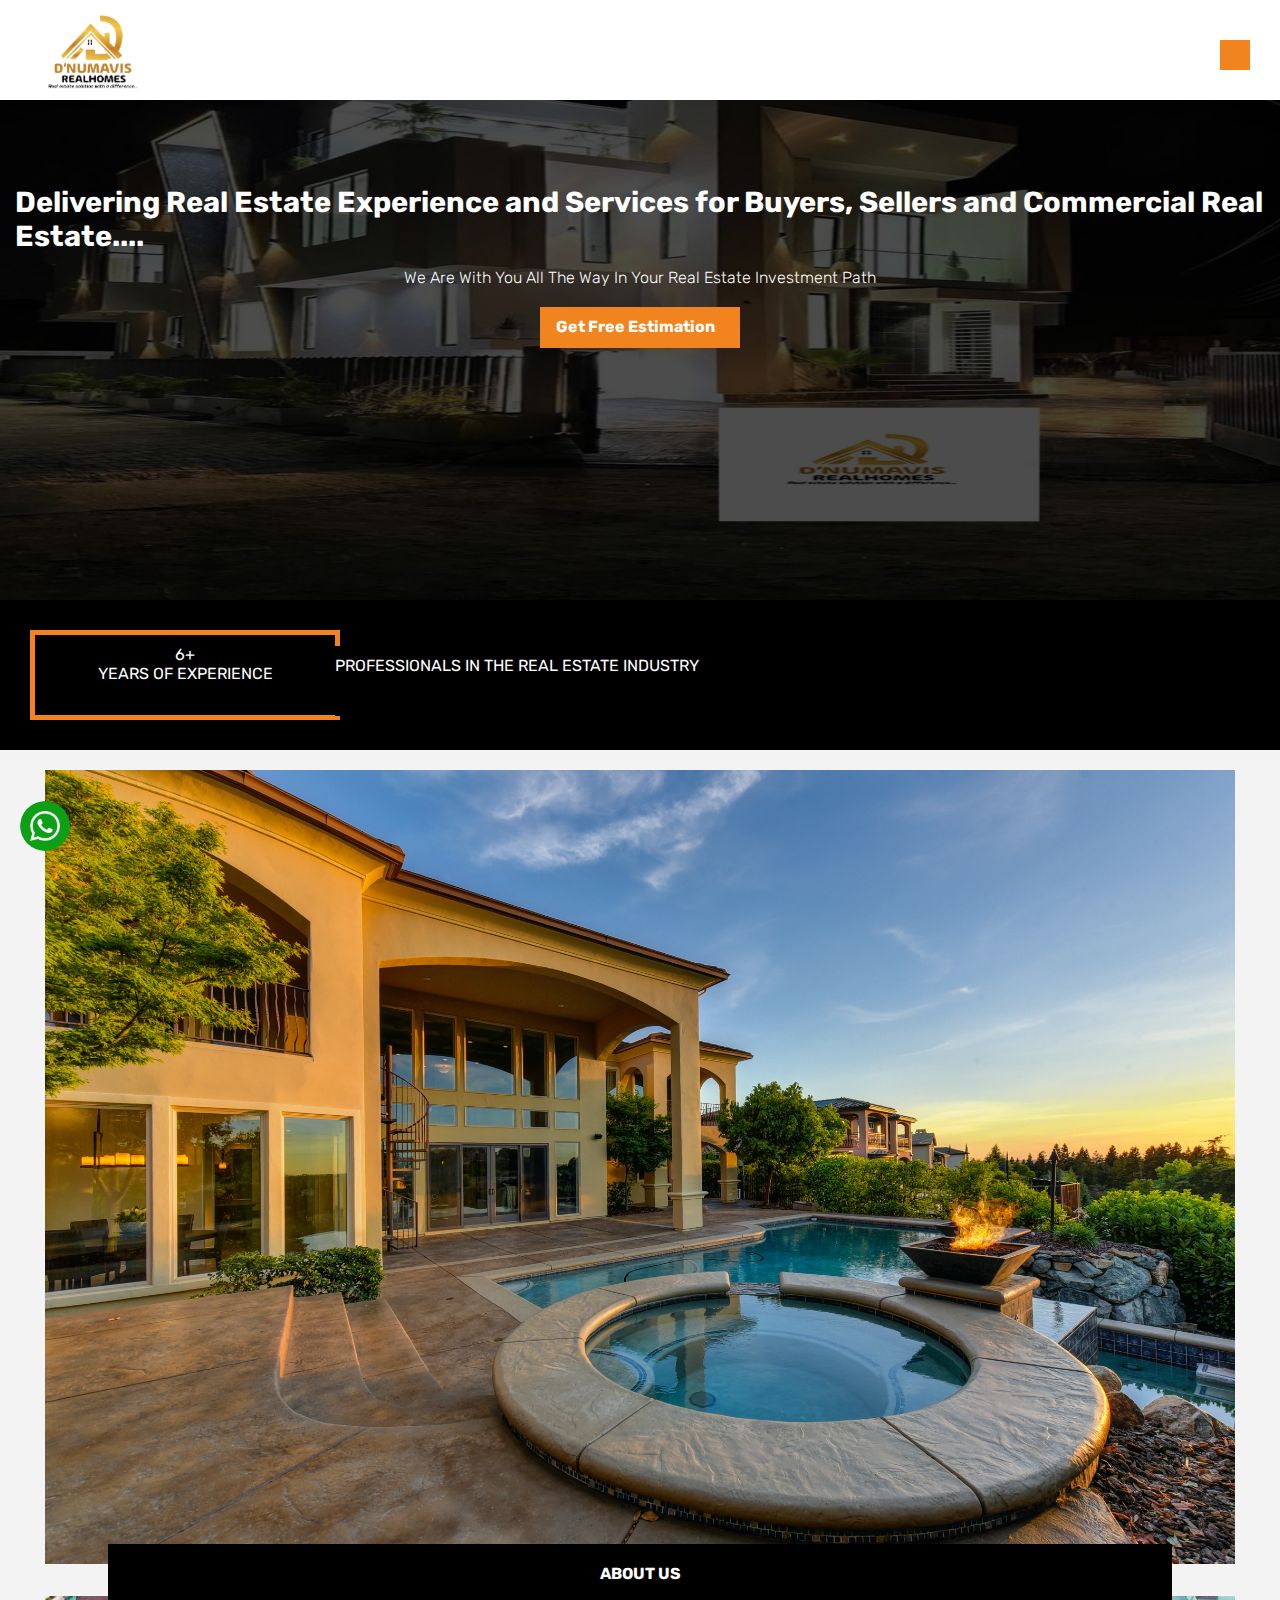
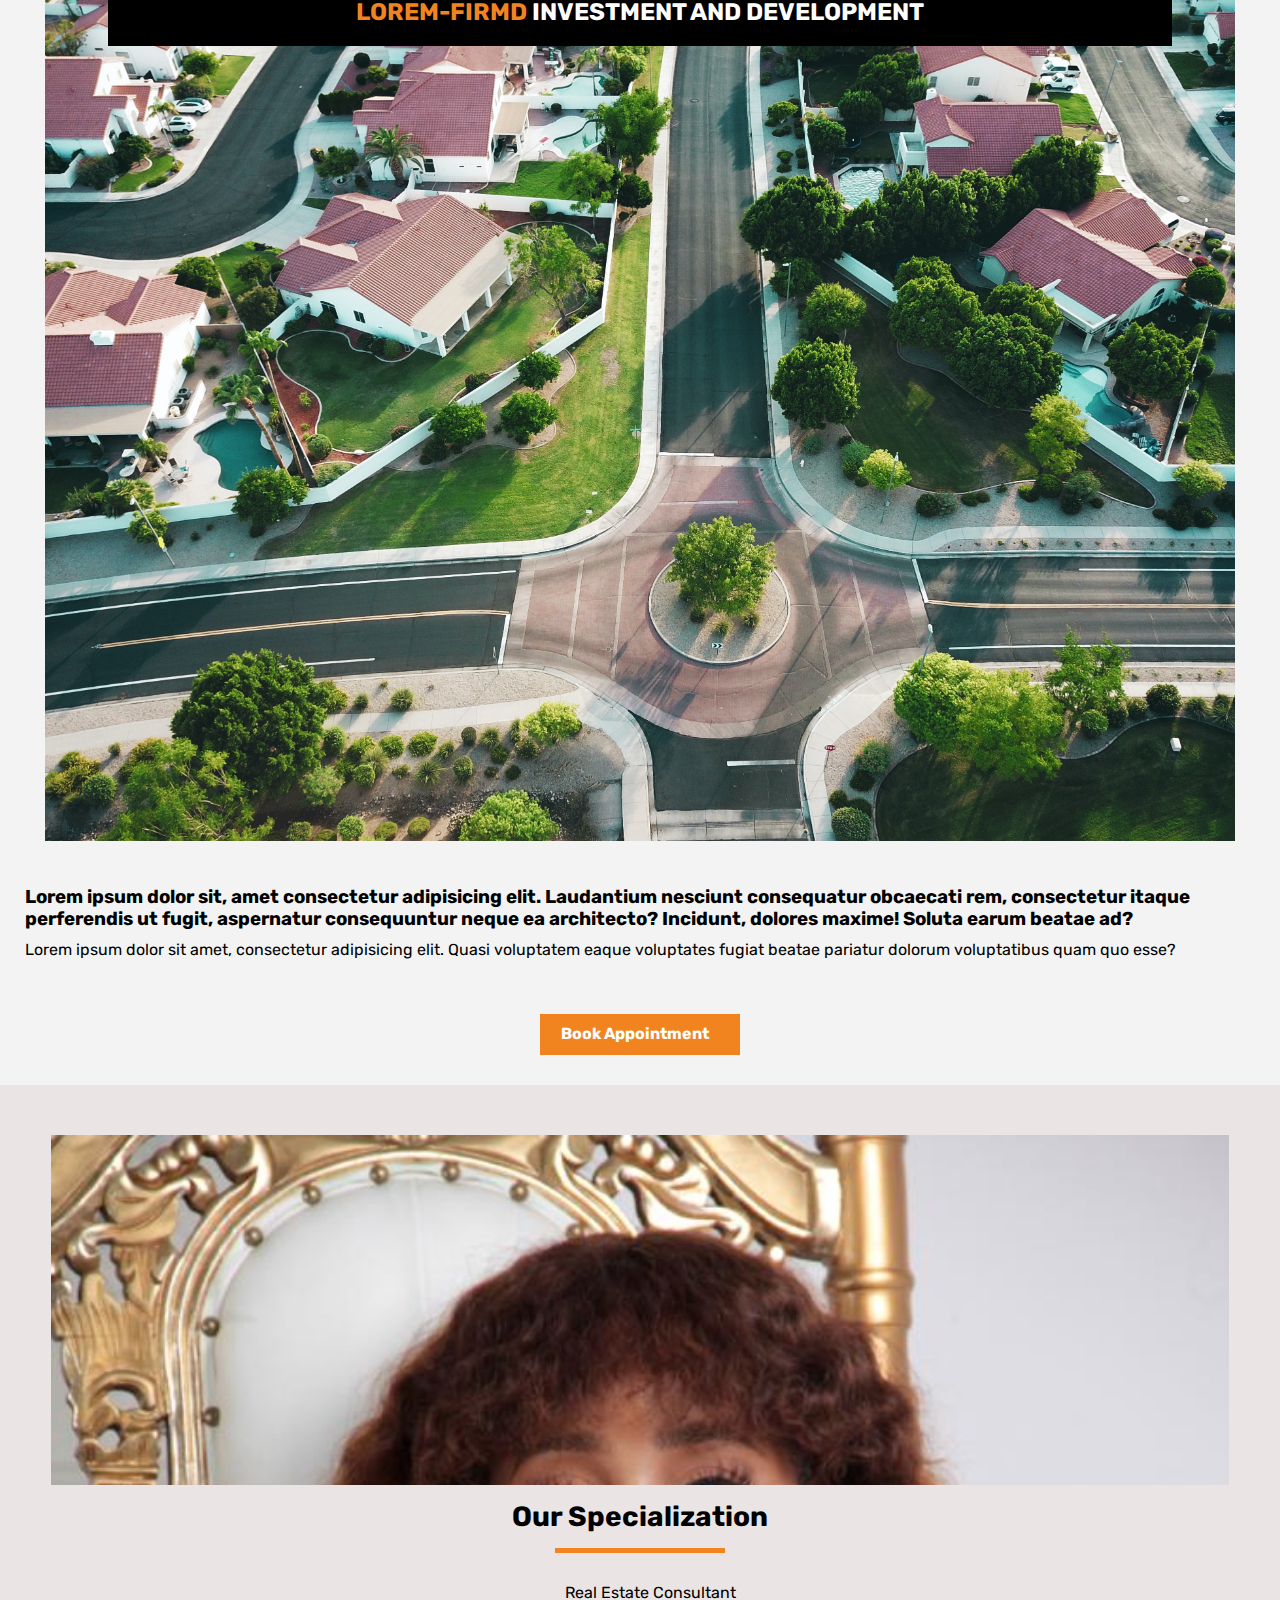
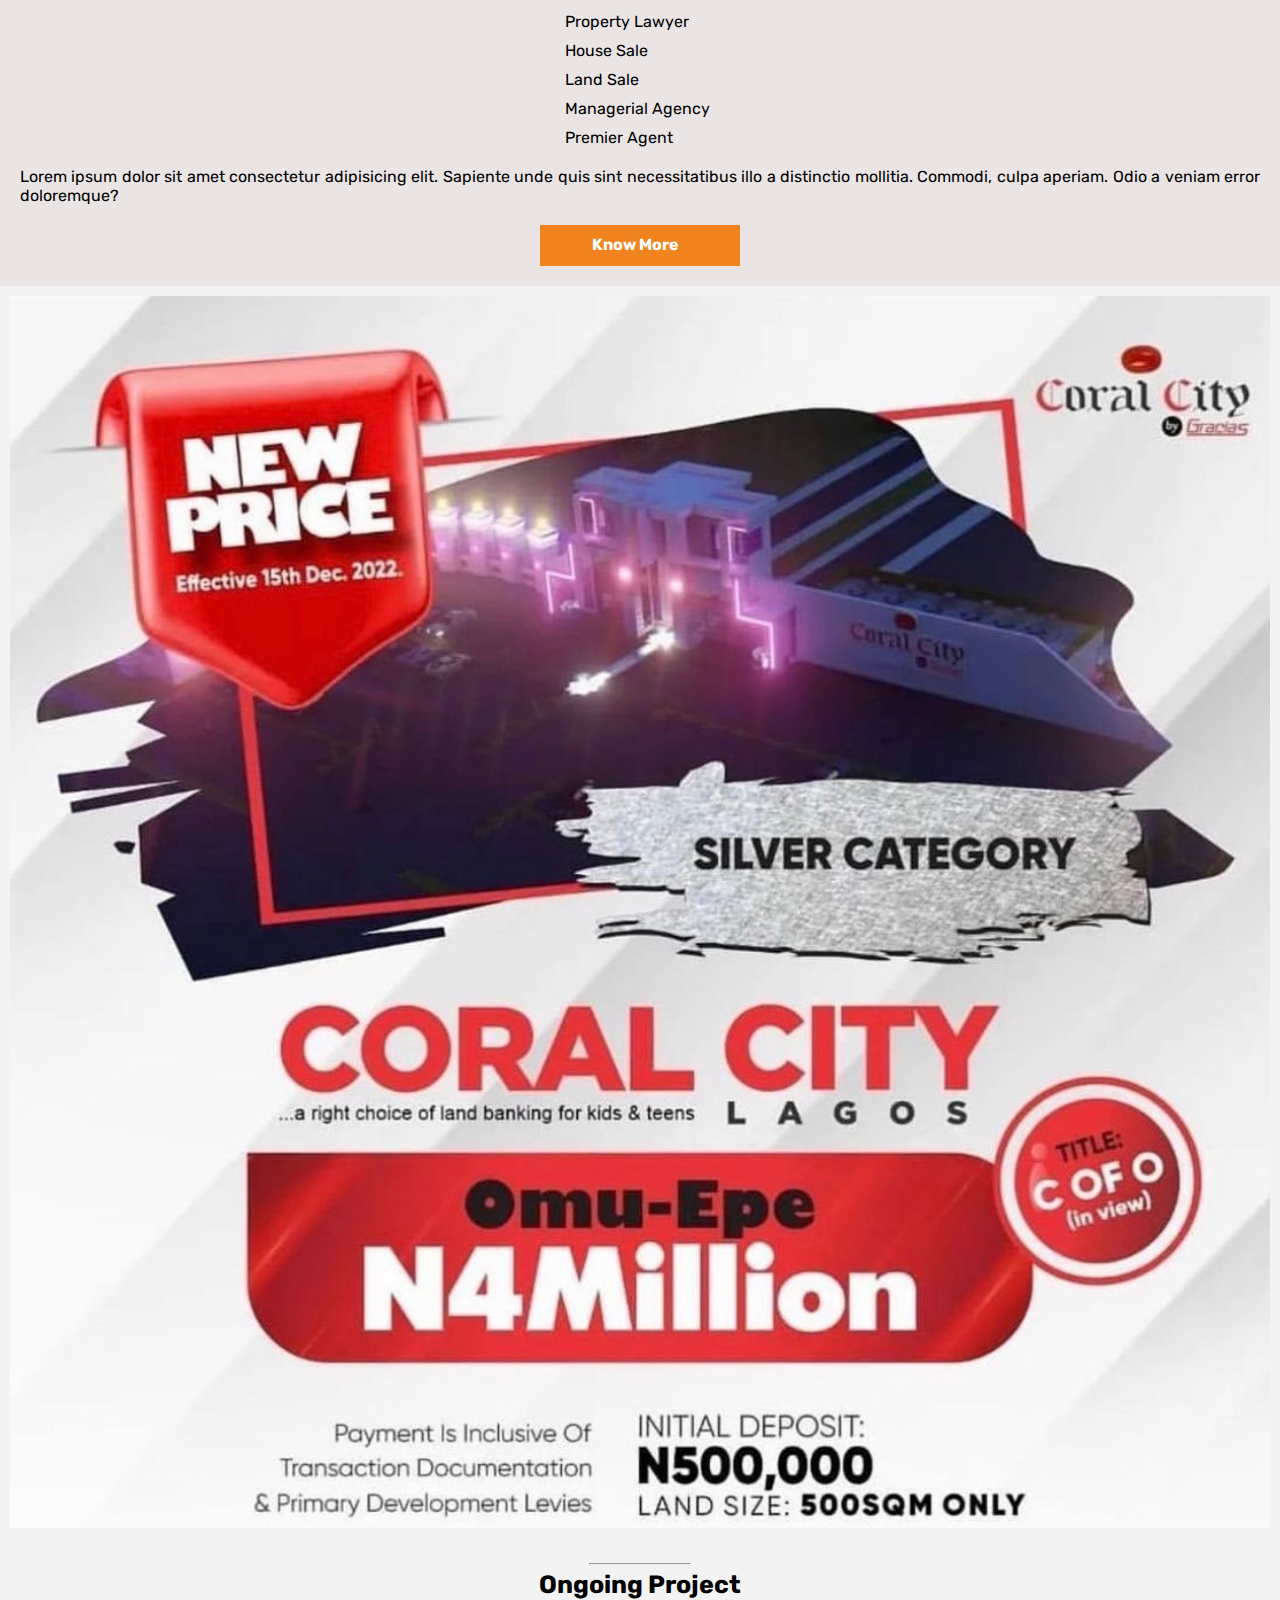
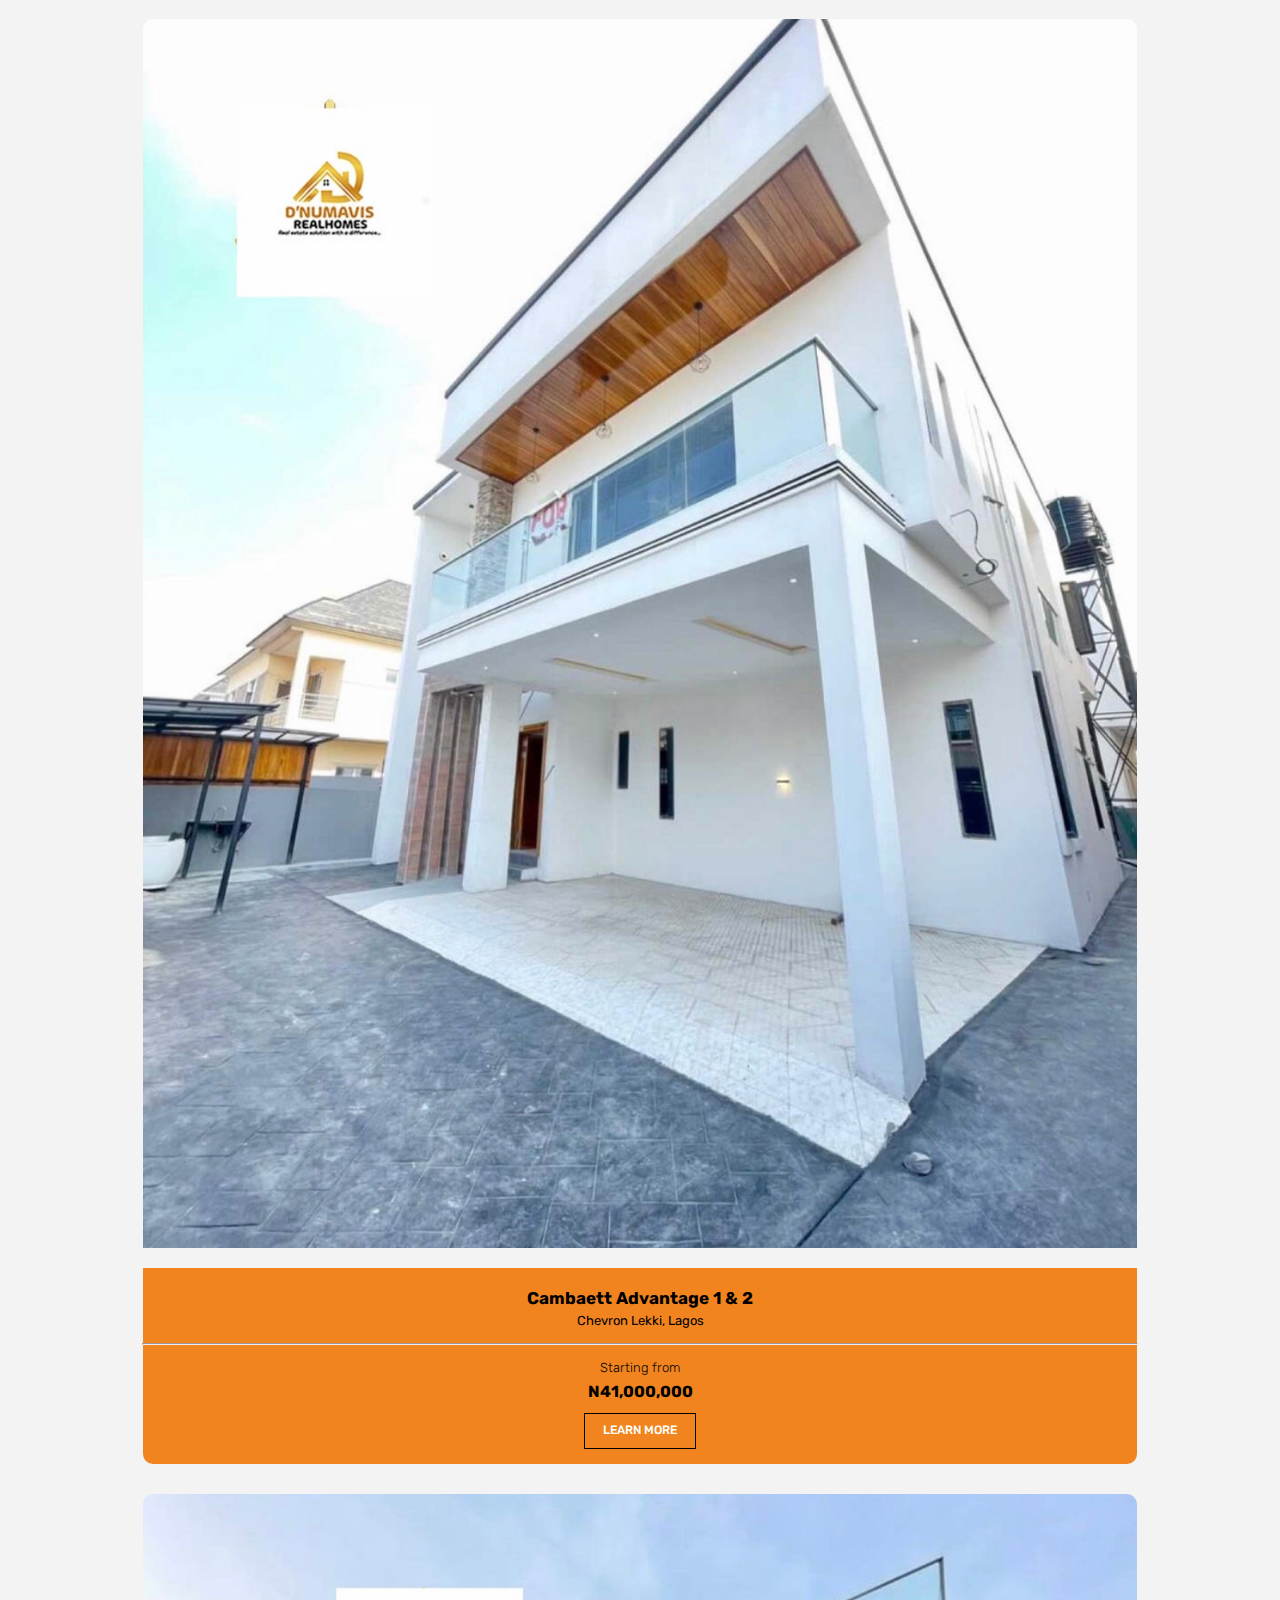
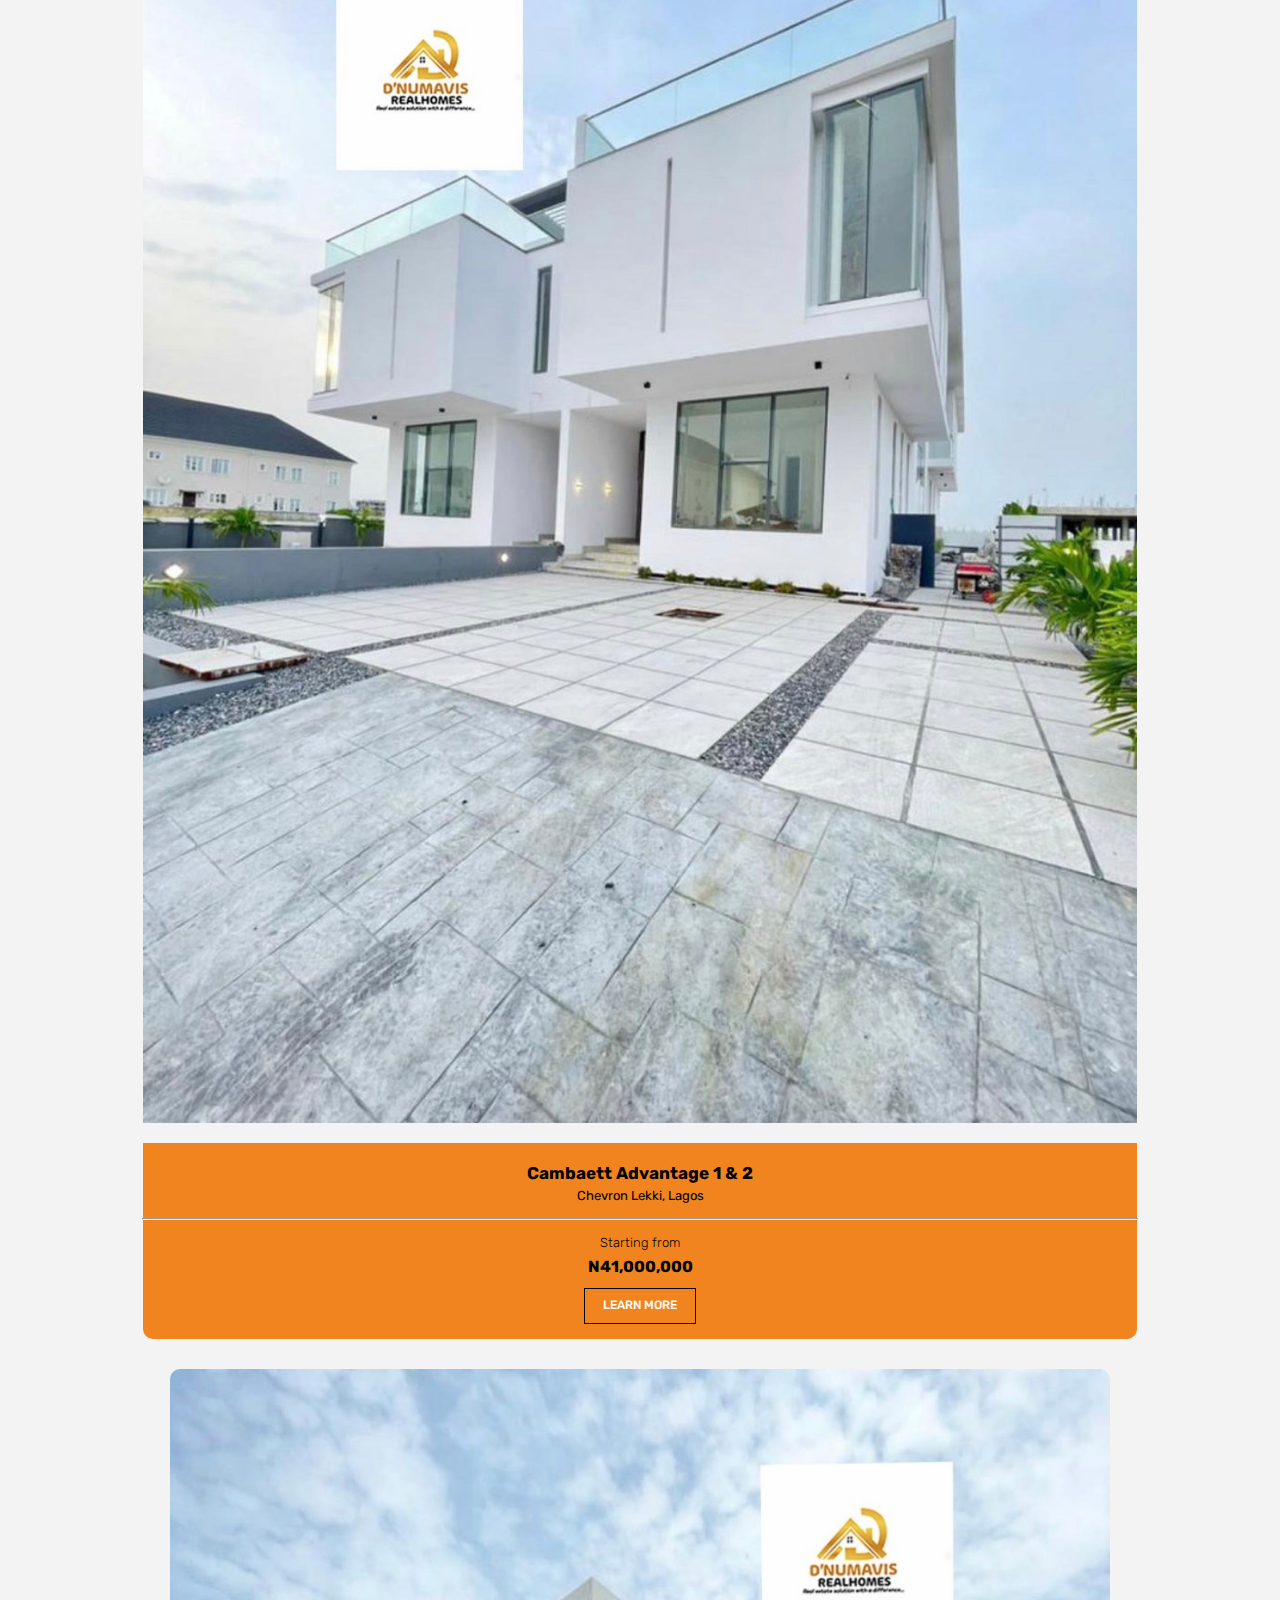
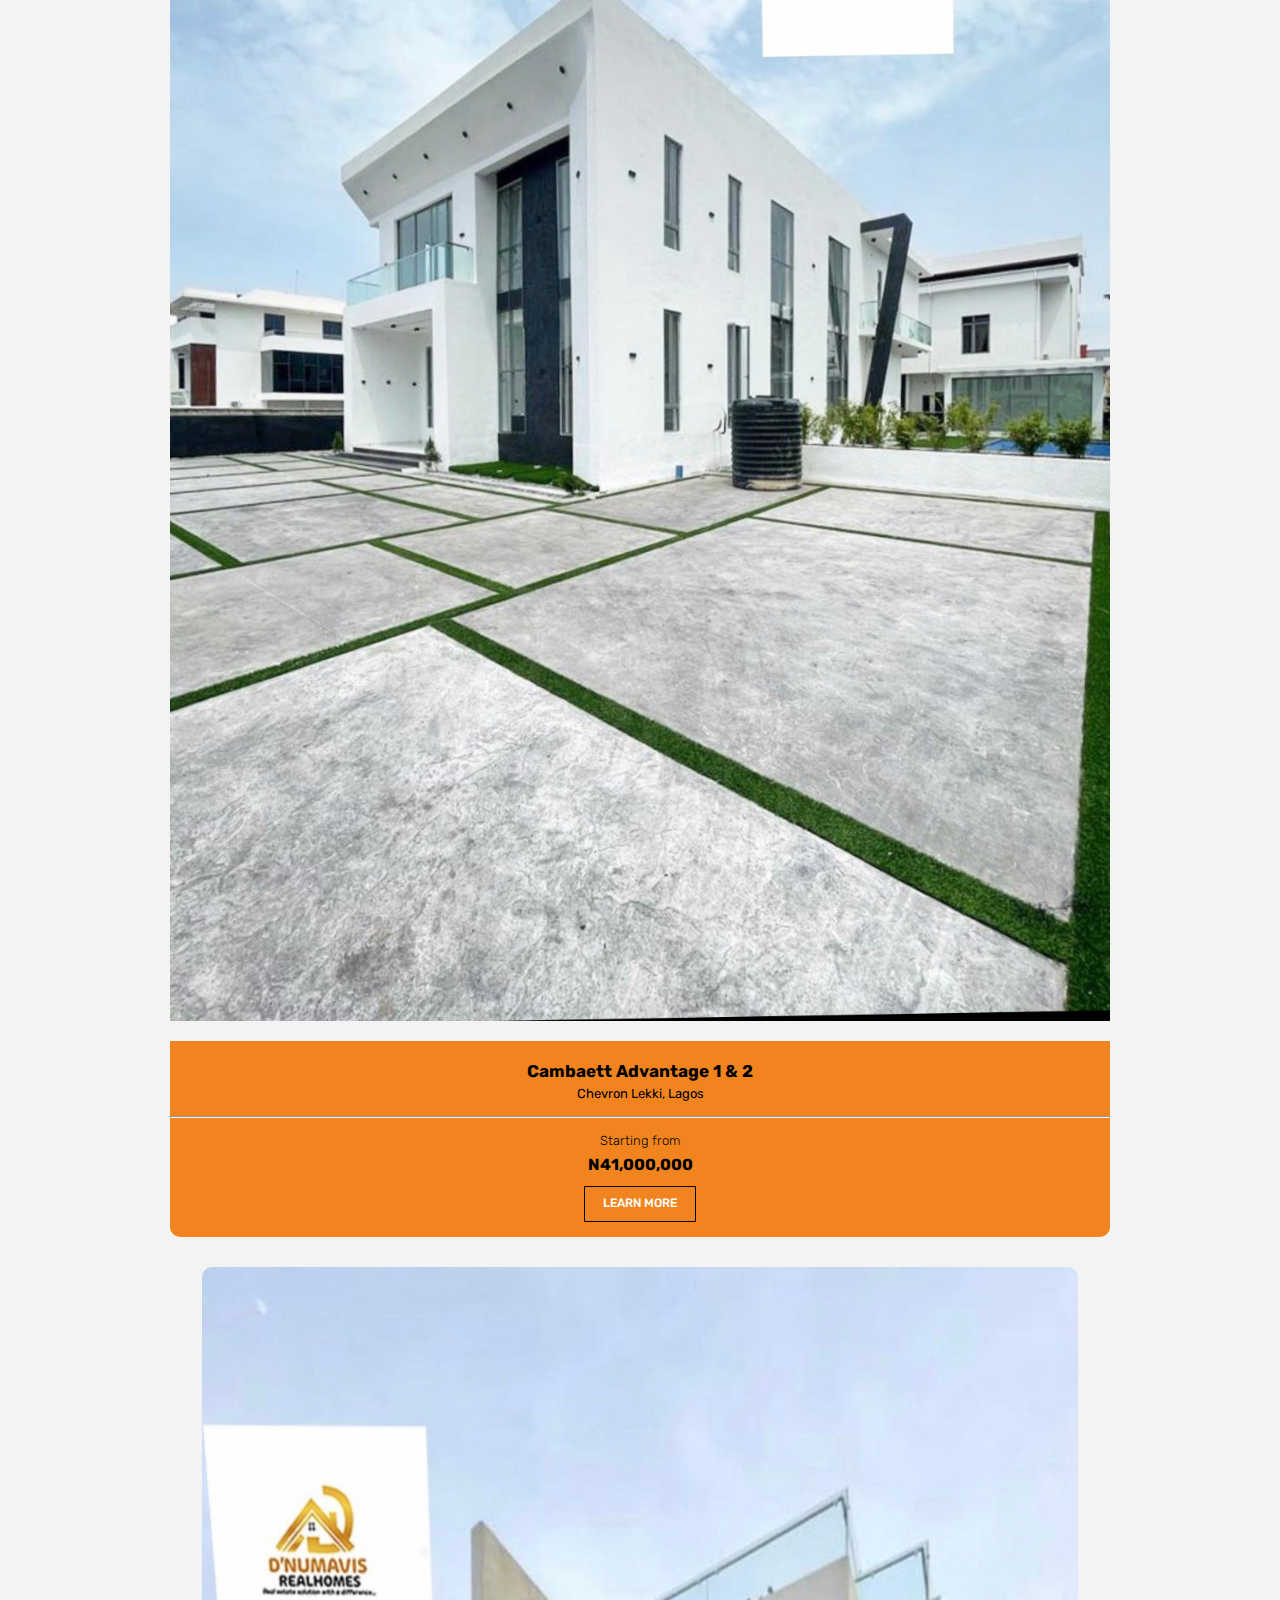
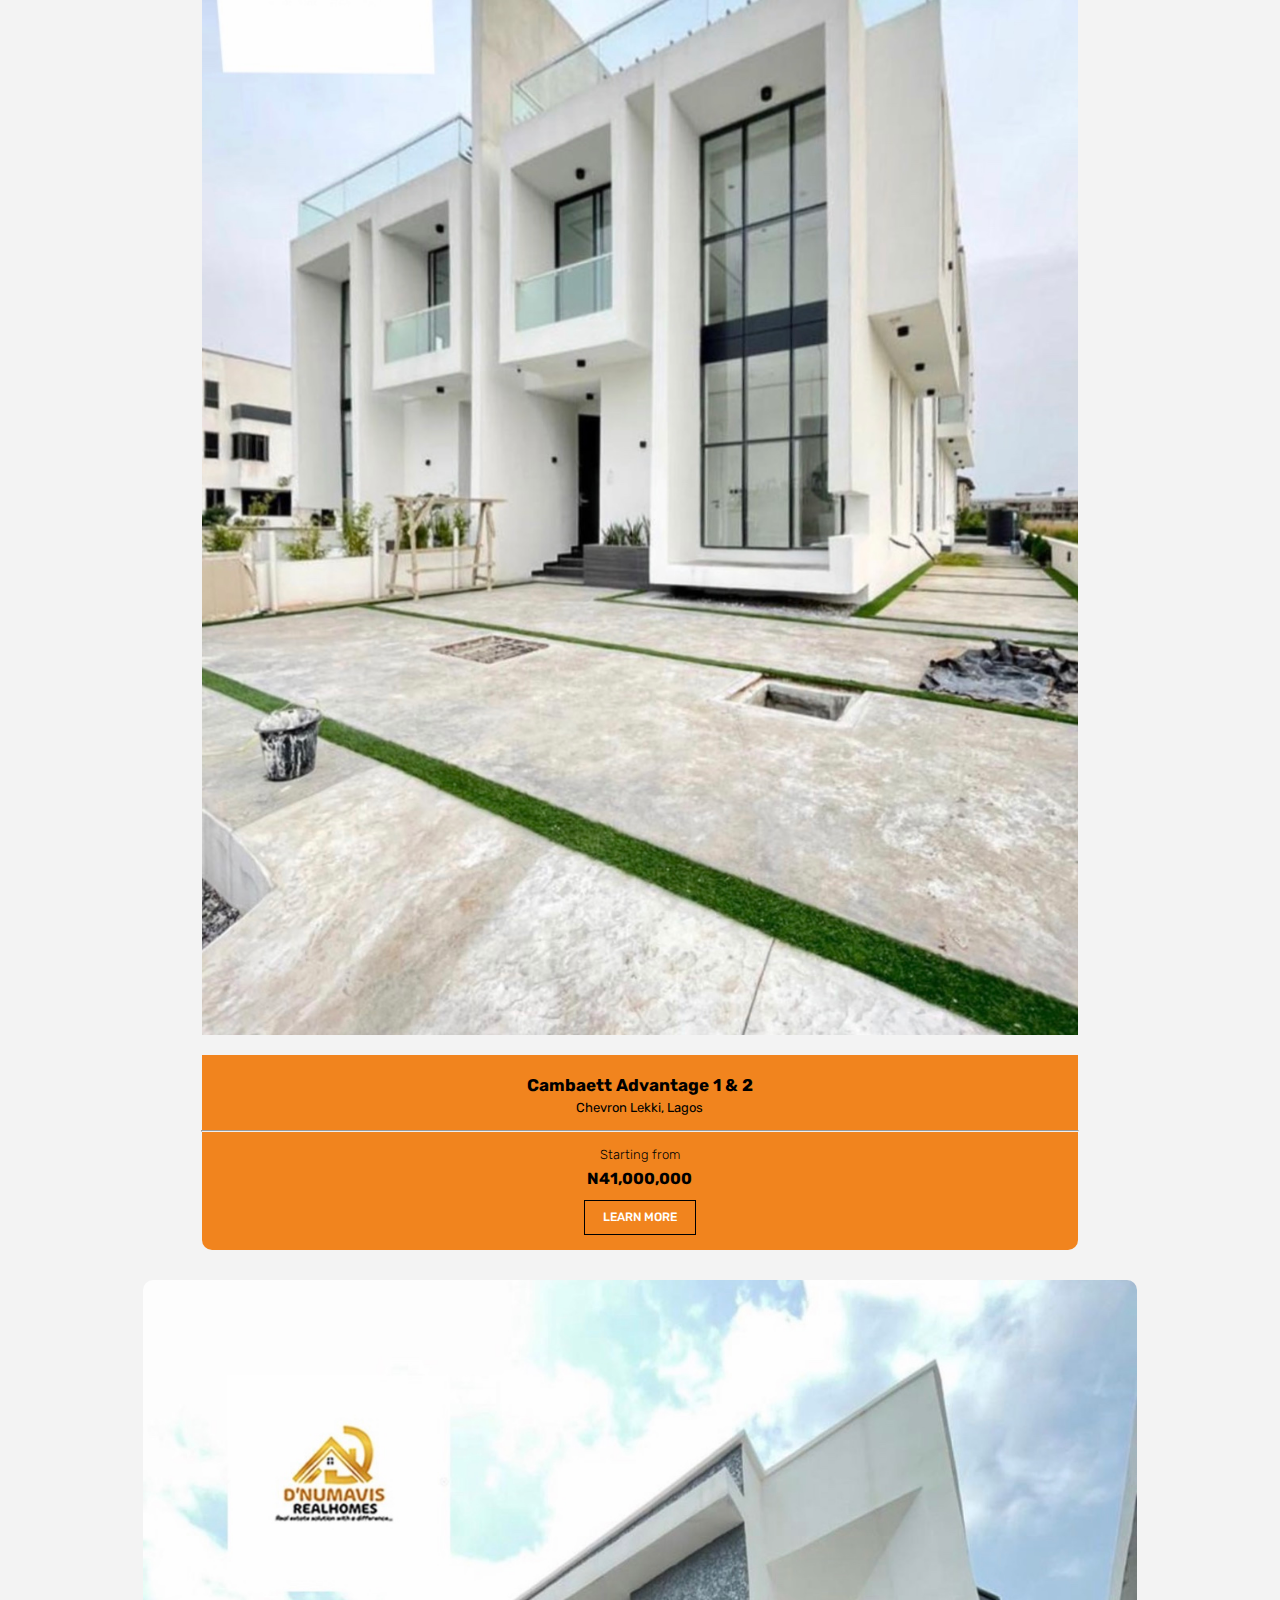
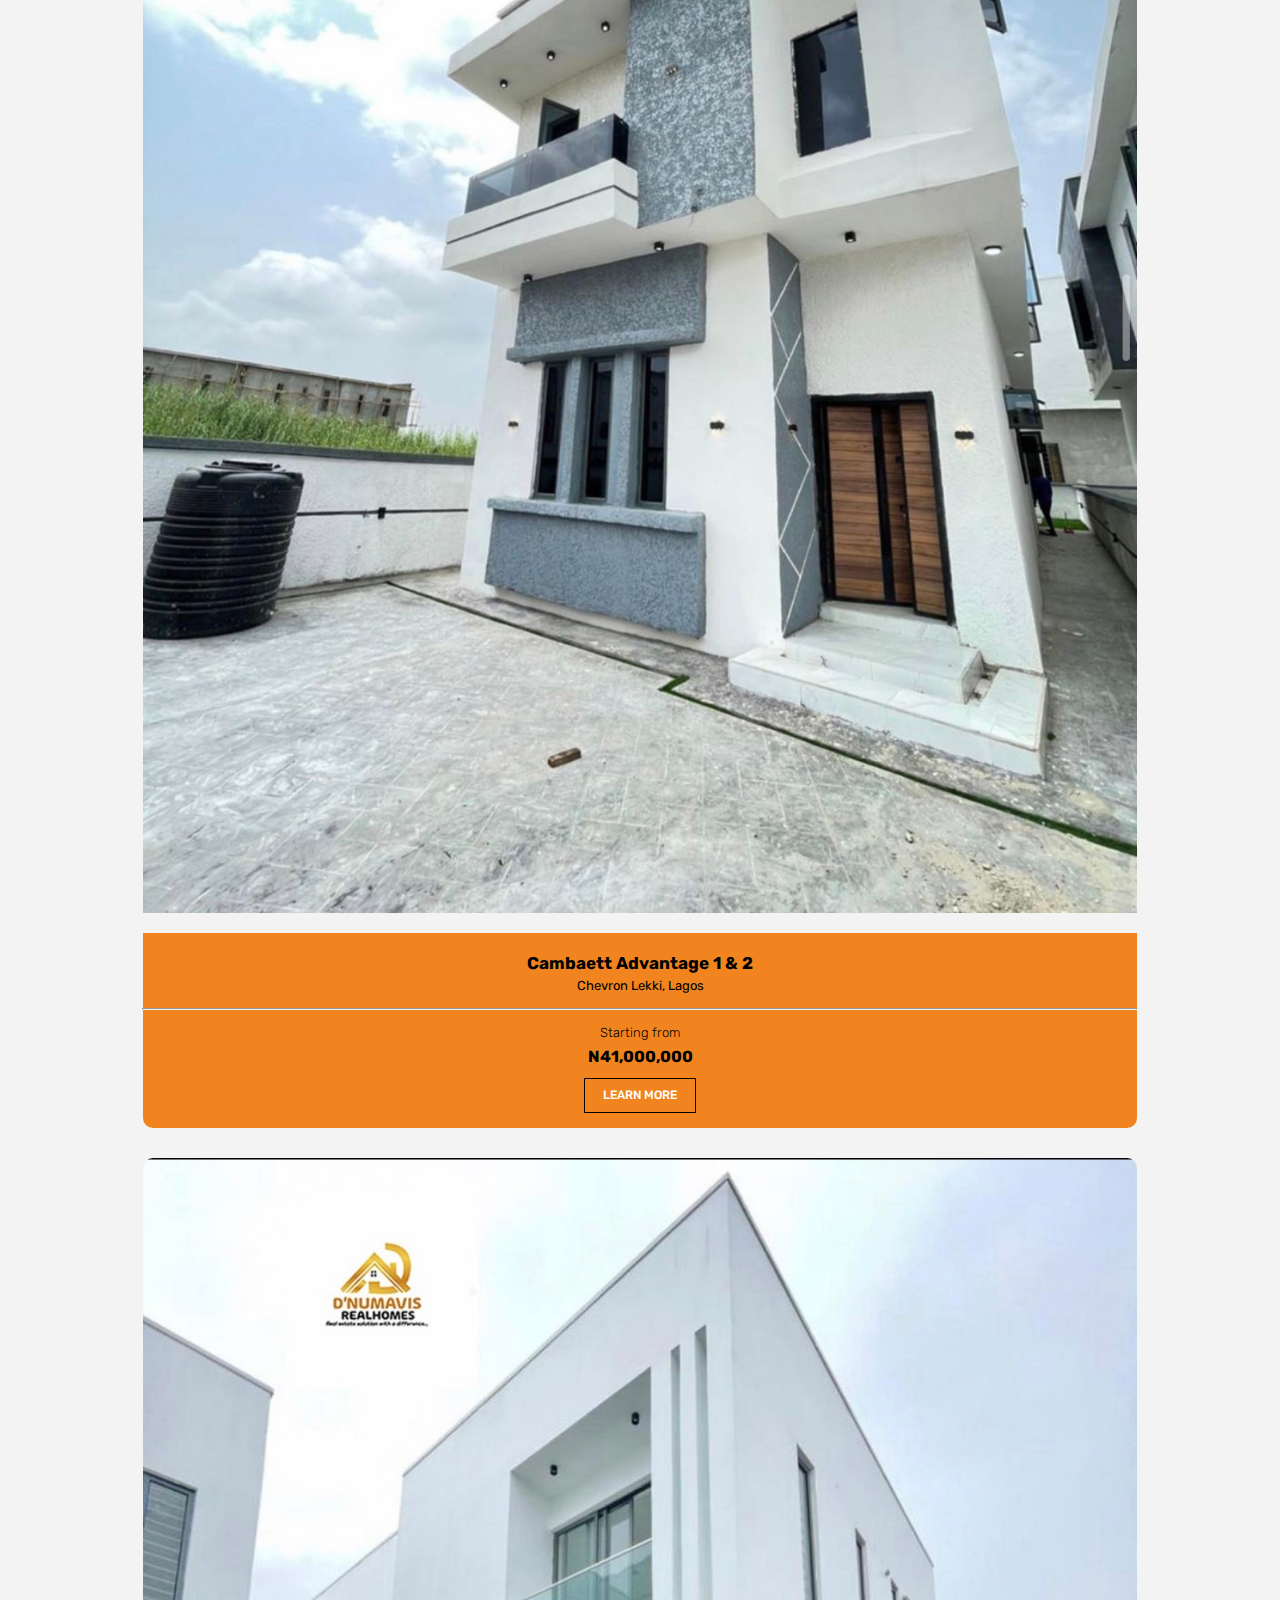
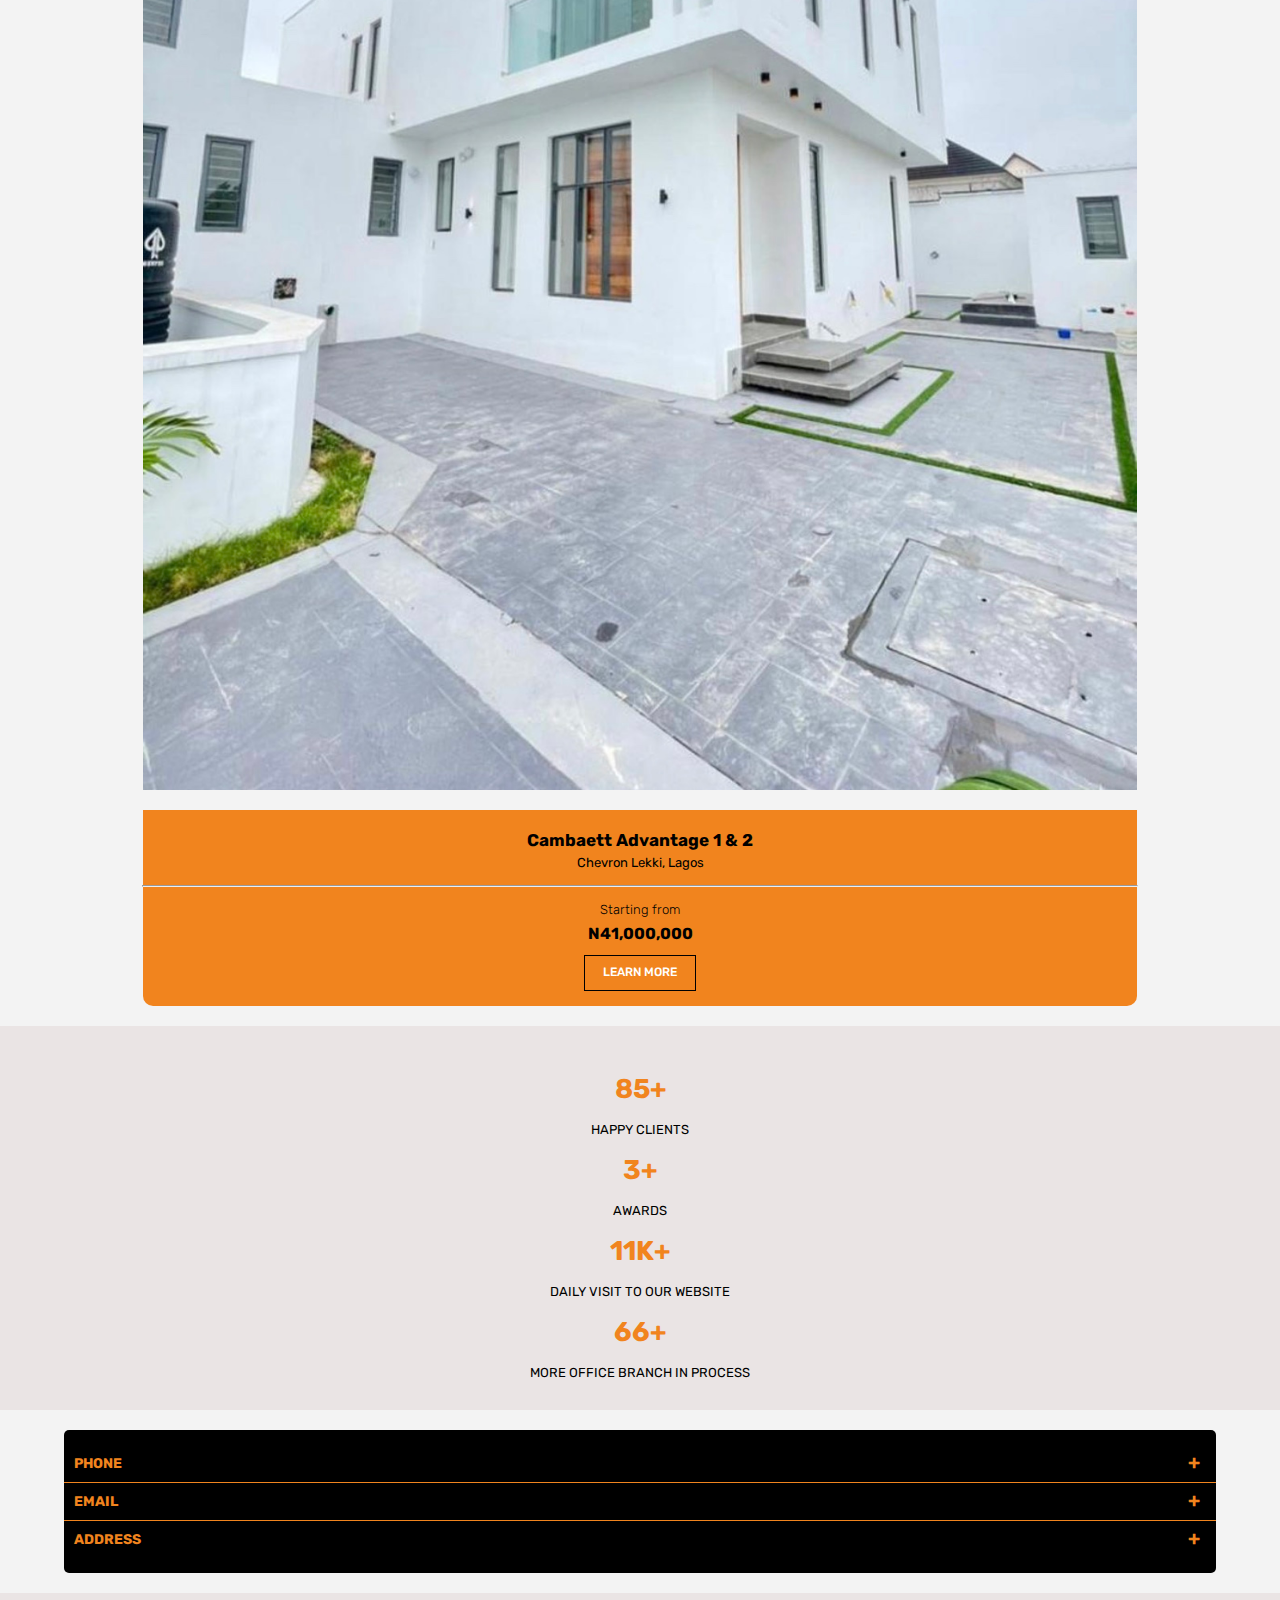
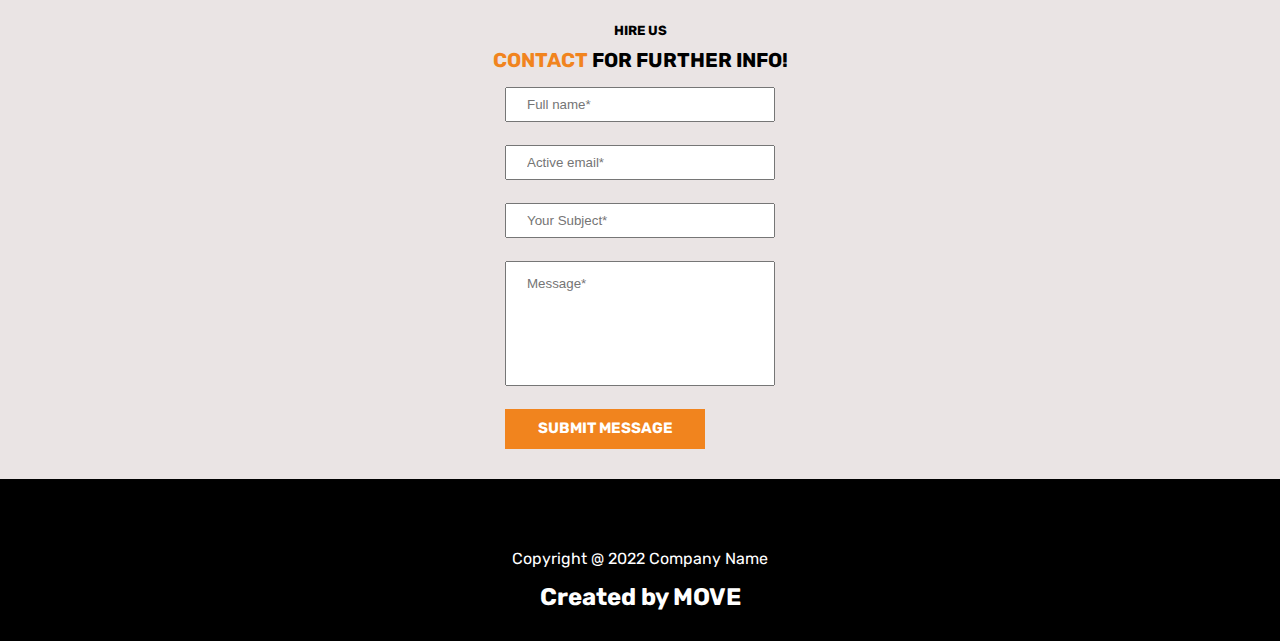
==== index.html @ ebfdcc1f "Add files via upload" ====
<html>
    <head>
        <meta charset="UTF-8">
  <meta http-equiv="X-UA-Compatible" content="IE=edge">
  <meta name="viewport" content="width=device-width, initial-scale=1.0">
        <title>
      DNUMAVIS REALHOMES || BEST REAL ESTATE COMPANY IN NIGERIA
        </title>
        <link rel="preconnect" href="https://fonts.googleapis.com">
<link rel="preconnect" href="https://fonts.gstatic.com" crossorigin>
<link href="https://fonts.googleapis.com/css2?family=Satisfy&display=swap" rel="stylesheet">
        <link rel="stylesheet" href="https://cdnjs.cloudflare.com/ajax/libs/font-awesome/6.1.2/css/all.min.css" 
        integrity="sha512-1sCRPdkRXhBV2PBLUdRb4tMg1w2YPf37qatUFeS7zlBy7jJI8Lf4VHwWfZZfpXtYSLy85pkm9GaYVYMfw5BC1A=="
         crossorigin="anonymous" 
        referrerpolicy="no-referrer" />
        <link href="assets/css/style.css" rel="stylesheet" type="text/css">
        <link href="assets/css/mediaquery.css" rel="stylesheet" type="text/css">
        <link rel="stylesheet" href="path/to/font-awesome/css/font-awesome.min.css">
        <link rel="preconnect" href="https://fonts.googleapis.com">
        <link rel="preconnect" href="https://fonts.gstatic.com" crossorigin>
        <link
          href="https://fonts.googleapis.com/css2?family=Monoton&family=Rubik:wght@300;400;500;600;700;800;900&display=swap"
          rel="stylesheet">
      
    </head>
    <body>




        <div class="chat">
            <a href="#"> <p class="chat-text">Chat with us</p></a>
              <a href="#"><img class="whatsapp-img" src="assets/images/whatsapp-icon-logo-8CA4FB831E-seeklogo.com.png" ></a>
          </div>  
        
          <div  class="scrollTop"><i class="fa-solid fa-chevron-up"></i></div>


<header>

    <div class="logo-card">
     <img src="assets/images/real logo 2.png" width="100">
         </div>


         <div class="menu-btns">
             <i class="fa-solid fa-ellipsis-vertical open" width="50"></i>
             <i id="close" class="fa-solid fa-xmark hide" width="50"></i>
           </div>
    
           <div id="menu-bar" class="slide">

            <div class="nav-link-card">
      
           <div class="nav-link">  <a href="index.html">Home</a></div>
             
            <div class="nav-link">  <a href="about.html">About</a></div>
       
            <div class="nav-link">  <a href="properties.html">Properties</a></div>

            <div class="nav-link">  <a href="faq.html">Faq</a></div>
           
            <div class="nav-link">   <a href="contact.html">Contact us</a></div>
          
            </div>
    

    </div>
    </header>

    <div class="smallie">
        <img   class="home-img" src="assets/images/bg.JPG">
    </div>




<div class="home">
<h1>Delivering Real Estate Experience and Services for Buyers, Sellers and Commercial Real Estate....</h1>

    <h4>We Are With You All The Way In Your Real Estate Investment Path</h4>

        <div class="homebtn btn">
            <p> Get Free Estimation  </p>
            <i class="fa-solid fa-chevron-right" width="40"></i>
            </div>
</div>


<div class="experience">

<div class="xp-years">
    <p>6+ <br> YEARS OF EXPERIENCE</p>
</div>

<div  class="prof" >
    <p>PROFESSIONALS IN THE REAL ESTATE INDUSTRY</p>
</div>

</div>





<div class="about">

    <img class="abt-img" src="assets/images/house img (3).jpg" alt="">

    <div class="abt-text-intro-card">
        <h4>ABOUT US</h4>
        <h2><span>LOREM-FIRMD</span> INVESTMENT AND DEVELOPMENT</h2>
    </div>

    <img  class="abt-img abt-down" src="assets/images/house img (4).jpg" alt="">

    <div class="abt-text-card">
<h3>Lorem ipsum dolor sit, amet consectetur adipisicing elit. Laudantium nesciunt consequatur obcaecati rem,
     consectetur itaque perferendis ut fugit, 
    aspernatur consequuntur neque ea architecto? Incidunt, dolores maxime! Soluta earum beatae ad?</h3>

    <p>Lorem ipsum dolor sit amet, consectetur adipisicing elit. 
        Quasi voluptatem eaque voluptates fugiat beatae pariatur dolorum voluptatibus quam quo esse?</p>
    </div>

       <div class="abtbtn btn">
        <p> Book Appointment</p>
        <i class="fa-solid fa-chevron-right" width="40"></i>
        </div>
</div>


<div class="services">

<div class="serv-img-card">
<img src="assets/images/spec img.JPG" alt="">
</div>

<h3>Our Specialization</h3>
<hr>

<div class="serv-card">

<div>
    <i class="fa-regular fa-square"></i>
    <p>Real Estate Consultant</p>
</div>

<div>
    <i class="fa-regular fa-images"></i>
    <p>Property Lawyer</p>
</div>

<div>
    <i class="fa-solid fa-object-ungroup"></i>
    <p>House Sale</p>
</div>

<div>
    <i class="fa-regular fa-images"></i>
    <p>Land Sale</p>
</div>

<div>
    <i class="fa-solid fa-object-ungroup"></i>
    <p>Managerial Agency</p>
</div>

<div>
    <i class="fa-regular fa-images"></i>
    <p>Premier Agent</p>
</div>

</div>

<div class="note">
    <p>Lorem ipsum dolor sit amet consectetur adipisicing elit. 
        Sapiente unde quis sint necessitatibus illo a distinctio mollitia.
         Commodi, culpa aperiam. Odio a veniam error doloremque?</p>
</div>


   <div class="servbtn btn">
    <p> Know More</p>
    <i class="fa-solid fa-chevron-right" width="40"></i>
    </div>
</div>


<section class="advert-card">

<div class="advert">
    <img   class="adv-img" src="assets/images/advert (1).JPG">
</div>

<div class="advert">
    <img   class="adv-img" src="assets/images/advert (2).JPG">
</div>

<div class="advert">
    <img   class="adv-img" src="assets/images/advert (3).JPG">
</div>

<div class="advert">
    <img   class="adv-img" src="assets/images/advert (4).JPG">
</div>

<div class="advert">
    <img   class="adv-img" src="assets/images/advert (5).JPG">
</div>

<div class="advert">
    <img   class="adv-img" src="assets/images/advert (6).JPG">
</div>

<div class="advert">
    <img   class="adv-img" src="assets/images/advert (7).JPG">
</div>

<div class="advert">
    <img   class="adv-img" src="assets/images/advert (8).JPG">
</div>

<div class="advert">
    <img   class="adv-img" src="assets/images/advert (18).JPG">
</div>

<div class="advert">
    <img   class="adv-img" src="assets/images/advert (19).JPG">
</div>


</section>






<div class="project">
<hr>
<h3>Ongoing Project</h3>

<div class="project-container">

    <div class="proj-card">

<img src="assets/images/d homes (1).JPG" alt="">

<div class="proj-info-card">
    <h3>Cambaett Advantage 1 & 2</h3>
    <p>Chevron Lekki, Lagos</p>
    <hr>
    <h6>Starting from</h6>
    <h4>N41,000,000</h4>

    <div class="pro-btn">
        LEARN MORE
    </div>
</div>



    </div>


    <div class="proj-card">

        <img src="assets/images/d homes (2).JPG" alt="">
        
        <div class="proj-info-card">
            <h3>Cambaett Advantage 1 & 2</h3>
            <p>Chevron Lekki, Lagos</p>
            <hr>
            <h6>Starting from</h6>
            <h4>N41,000,000</h4>

            <div class="pro-btn">
                LEARN MORE
            </div>
        </div>
        
            </div>


            <div class="proj-card">

                <img src="assets/images/d homes (3).JPG" alt="">
                
                <div class="proj-info-card">
                    <h3>Cambaett Advantage 1 & 2</h3>
                    <p>Chevron Lekki, Lagos</p>
                    <hr>
                    <h6>Starting from</h6>
                    <h4>N41,000,000</h4>


                    <div class="pro-btn">
                        LEARN MORE
                    </div>
                </div>
                
              
                
                    </div>

                    <div class="proj-card">

                        <img src="assets/images/d homes (4).JPG" alt="">
                        
                        <div class="proj-info-card">
                            <h3>Cambaett Advantage 1 & 2</h3>
                            <p>Chevron Lekki, Lagos</p>
                            <hr>
                            <h6>Starting from</h6>
                            <h4>N41,000,000</h4>


                            <div class="pro-btn">
                                LEARN MORE
                            </div>
                        </div>
                        
                      
                        
                            </div>

     
                            <div class="proj-card">

                                <img src="assets/images/d homes (5).JPG" alt="">
                                
                                <div class="proj-info-card">
                                    <h3>Cambaett Advantage 1 & 2</h3>
                                    <p>Chevron Lekki, Lagos</p>
                                    <hr>
                                    <h6>Starting from</h6>
                                    <h4>N41,000,000</h4>

                                    <div class="pro-btn">
                                        LEARN MORE
                                    </div>
                                </div>
                                
                                
                                
                                    </div>
                                    
                                    
                                    
                    <div class="proj-card">

                        <img src="assets/images/d homes (6).JPG" alt="">
                        
                        <div class="proj-info-card">
                            <h3>Cambaett Advantage 1 & 2</h3>
                            <p>Chevron Lekki, Lagos</p>
                            <hr>
                            <h6>Starting from</h6>
                            <h4>N41,000,000</h4>

                            <div class="pro-btn">
                                LEARN MORE
                            </div>
                        </div>
                        
                        
                        
                            </div>


</div>

</div>


<div class="achivements">

<div class="achive-card">
<h2>85+</h2>
<p>HAPPY CLIENTS</p>
</div>


<div class="achive-card">
    <h2>3+</h2>
    <p>AWARDS</p>
    </div>

    <div class="achive-card">
        <h2>11K+</h2>
        <p>DAILY VISIT TO OUR WEBSITE</p>
        </div>


        <div class="achive-card">
            <h2>66+</h2>
            <p>MORE OFFICE BRANCH IN PROCESS</p>
            </div>

</div>


<section id="faq">
    <div class="faq-mother">
    
      <div class="faq-card">
    <div class="faq-header" >PHONE</div>
    
    <div class="faq-answer">
      <div class="faq-answer-content">YOUR COMAPNY PHONE NUMBER</div>
    </div>
      </div>
  
  <hr>
  

<div class="faq-card">
    <div class="faq-header" > EMAIL</div>
    
    <div class="faq-answer">
      <div class="faq-answer-content">YOUR COMAPNY PHONE EMAIL</div>
    </div>
      </div>
<hr>
  
              <div class="faq-card">
                <div class="faq-header" >ADDRESS</div>
                
                <div class="faq-answer">
                  <div class="faq-answer-content">YOUR COMAPNY PHONE ADDRESS</div>
                </div>
                  </div>
    </div>
    
    
    </section>

    <section class="form-add-card">
        <h5>HIRE US</h5>
        <h2> <span>CONTACT</span> FOR FURTHER INFO!</h2>
    
            
            <form id="contact-form" action="https://formsubmit.co/" method="POST">
                <input type="hidden" name="_subject" value="A CUSTOMER HAS A MESSAGE FOR YOU">
                <input type="hidden" name="_next" value="https://">
        
    
            <input type="text" name="FName" id="full-name" placeholder="Full name*" required><br>
        
            
            <input type="email" name="Email" id="email" placeholder="Active email*" required>
            <br>
         
            <input type="subject" name="subject" id="subject" placeholder="Your Subject*" required>
            <br>

            <input type="text"  name="Message"  id="message" placeholder="Message*" required>
            <br>
    
            <div class="sub-btn">
            SUBMIT MESSAGE
            </div>
    
            </form>
            
            </div>
    </div>
    </section>






 <footer>
    <div class="footer-social">
        <a href=""><i class="fa-brands fa-gmail"></i></a>
        
        <a href=""><i class="fa-brands fa-twitter"></i></a>
        
       
        <a href=""><i class="fa-brands fa-facebook"></i></a>
        
        <a href=""><i class="fa-brands fa-youtube"></i></a>
        
            <a href=""><i class="fa-brands fa-instagram"></i></a>
        
                <a href=""><i class="fa-brands fa-linkedin"></i></a>
    </div>
<p>Copyright @ 2022  Company Name</p>
<h2>Created by MOVE</h2>
 </footer>


 <script src="assets/js/main.js"></script>
    </body>
</html>
---- assets/css/style.css ----
@import url('https://fonts.googleapis.com/css2?family=Dancing+Script:wght@400;500;600&family=Satisfy&display=swap');

*{
  margin:0px;
  padding:0px;
  scroll-behavior: smooth;

 }

 html {
  font-family: "Rubik", sans-serif;
  scroll-behavior: smooth;
background-color: rgba(128, 128, 128, 0.099);
}




.home-social{
	 position:fixed;
   top:30%;
	display:flex;
	flex-direction:column;
	gap:20px;
	right:5px;
	 z-index: 99999;
}

.home-social i,a{
	font-size:28px;
	color:white;
}



.chat{
  position:fixed;
   top:90%;
   display:flex;
   justify-content:right;
   align-items:right;
  left:20px;
  z-index: 99999;
  
  }
  
  .chat-text{
  background-color:white;
  width:110px;
  text-align:center;
  border-radius:8px;
  line-height:1.7;
  font-weight:500;
   height:27px;
   display:none;

  }
  
  .whatsapp-img{
  border-radius:100px;
  height:50px;
   width:50px;
  margin-top:-9px;
  animation: scaleUp 3s ease-in-out infinite;
  }


.scrollTop{
  position:fixed;
  bottom:30px;
  right:30px;
  background-color: black;
  color:white;
  cursor: pointer;
  transition: all 0.5s ease 0s;
  z-index: 9999;
  padding: 10px;
  border-radius:30px;
}

 /* END OF  SCROLL TO TOP STYLE RULES */
  


header{
background-color: white;
 height:100px;
 display:flex;
  width: 100%;
  top:0px;
	position:fixed;
  z-index: 9999999999999999;
}

.header-social{
 position:absolute;
 right:90px;
  top:20px;
}

 
.header-social i{
 font-size:40px;
}

.logo-card{
  position:absolute;
  left:0px;
  top:-25px;
}

.logo-card img{
	width:190px;
}

.menu-btns{
 position:absolute;
right:30px;
  z-index:1;
 top:40px;
	background-color:#f1841e;
	width:30px;
	height:30px;
	color:white;
	text-align:center;
	display:flex;
	justify-content:center;
}

.menu-btns i{
	font-size:27px;
   }


#menu-bar{
display:flex;
flex-direction:column; 
position:absolute;
background-color:black;
height:350px;
transition: all 0.4s ease;
top:100px;
width:100%;
gap:20px;
 right:0px;
 z-index:-4;
  overflow:hidden;
 text-align:center;
}

.nav-link a{
 text-decoration:none;
color:#f1841e;
 font-weight:500;
 font-size:20px;
}



.nav-link{
 display:flex;
flex-direction:column;
 position:relative;
 top:10px;
 margin:35px;
	font-weight:bold;
	
}



.slide{
left:-100%;
}


.hide{
visibility:hidden;
 z-index:1;
}

.open{
position:absolute;
}


/* HOME STYLE RULES */

.smallie{
	width:100%;
	position:relative;
	top:0px
}

.home-img{
	width:100%;
height:600px;
filter: brightness(30%);
}


.home{
position:absolute;;
	top:170px;
  z-index: 99;
	color:white;
	padding:15px;
	display:flex;
	
	flex-direction:column;
	justify-content:center;
	align-items:center;
}

.home h1{
	font-size:29px;
}

.home h4{
	padding-top:15px;
font-weight:20;	
}

.homebtn{
	padding:10px;
	text-align:center;
	background-color:#f1841e;
	color:white;
	width:180px;
	margin-top:20px;
	display:flex;
	gap:10px;
	font-weight:bold;
	line-height:1.3;
	justify-content:center;
	align-items:center;
}


/* EXPERIENCE STYLE RULES */

.experience{
	background-color:black;
	padding:30px;
	color:white;
	display:flex
}

 .xp-years{
	 text-align:center;
	 border:5px solid #f1841e;
	 width:300px;
	 height:80px;
 }

 .xp-years p{
	 position:relative;
	 top:10px;
 }

.prof{
	background-color:black;
	 position:relative;
	top:1rem;
	right:5px;
	text-align:left;
	height:70px;
	
}
.prof p{
	 position:relative;
	 top:10px;
}


/* ABOUT STYLE RULES */

.about{
display:flex;
	flex-direction:column;
	justify-content:center;
	align-items:center;
	padding-bottom:30px;
}

.abt-img{
	width:93%;
	position:relative;
	top:20
}

.abt-down{
	position:relative;
	top:-50px
}



.abt-text-intro-card{
	background-color:black;
	width:80%;
	position:relative;
	padding:20px;
	color:white;
	text-align:center;
	z-index:9999;
}

	.abt-text-intro-card h4{
		padding-bottom:15px;
		
	}

	.abt-text-intro-card span{
	
		color: #f1841e;
	}


	.abt-text-card{
		position:relative;
		top:-30px;
		text-align:left;
		
		padding: 25px;
	}

	.abt-text-card p{
		padding-top: 10px;
	}


	.abtbtn{
		background-color:#f1841e;
		padding:10px;
			text-align:center;
			color:white;
			width:180px;
			
			display:flex;
			gap:10px;
			font-weight:bold;
			line-height:1.3;
			justify-content:center;
			align-items:center;
			}



	/* SERVICE STYLE RULES */
.services{
	display:flex;
	flex-direction:column;
	justify-content: center;
	align-items:center;
	padding:20px;
	padding-top:50px;
	background-color:rgb(234, 228, 228);
}

.services h3{
	padding-top:15px;
	padding-bottom:15px;
	font-size:28px;
}

.services hr{
width:170px;
height:5px;
background-color:#f1841e;
border:none;
}

.serv-img-card{
	width:95%;
	height:350px;
	overflow: hidden;
}

	.services img{
		width:100%;
	}

	.serv-card{
		padding-top:30px;
		padding-bottom:20px;
		display:flex;
		flex-direction:column;
		gap:10px;
	}

	.serv-card div{
		display:flex;
		gap:20px;
	}
	.serv-card i{
		font-size:25px;
		color:#f1841e;
	}


	.note p{
text-align:justify;
	}

	.servbtn{
background-color:#f1841e;
padding:10px;
	text-align:center;
	color:w;
	width:180px;
	margin-top:20px;
	display:flex;
	gap:10px;
	font-weight:bold;
	line-height:1.3;
	justify-content:center;
	align-items:center;
	color:white;
	}


/* ADVERT STYLE RULES */

.advert-card img{
width:100%;
}

.advert-card {
	padding:10px;
}








	/* PROJECT STYLE RULES */

	.project{
padding-top:25px;
display:flex;
	flex-direction:column;
	justify-content: center;
	align-items:center;
	}

	.project hr{
		width:100px;
			}
		
.project h3{
padding-top:5px;
font-size:25px;
}

.project-container{
	padding-top:20px;
	padding-bottom:20px;
	display:flex;
	flex-direction: column;
	gap:30px;
	justify-content: center;
	align-items:center;
}


.proj-card{
	display:flex;
	flex-direction: column;
	justify-content: center;
	align-items:center;
}

.proj-card img{
	width:80%;
	border-top-left-radius: 10px;
	border-top-right-radius: 10px;
}




.proj-info-card{
	padding-bottom: 15px;
	display:flex;
	flex-direction: column;
	justify-content: center;
	align-items:center;
	margin-top:20px;
	background-color:#f1841e;
	width:80%;
	border-bottom-left-radius: 10px;
	border-bottom-right-radius: 10px;
}

.proj-info-card hr{
	width:100%;
}

.proj-info-card h4{
	padding-top:20px;
	padding-bottom:12px;
}

.proj-info-card h3{
	padding-top:20px;
	font-size: 17px;
}


.proj-info-card h6{
	position:relative;
	top:15px;
	font-size:13px;
	font-weight:20;
	padding-bottom:2px;
}

.proj-info-card p{
	font-size:13px;
	padding-top:5px;
	padding-bottom:15px;
}

.pro-btn{
	border:1px solid black;
	font-size:12px;
	width:110px;
	line-height:2.8;
	text-align:center;
	font-weight:500;
	color:white;
}

/* ACHIVEMENT STYLE RULES */

.achivements{
	padding:30px;
	display:flex;
	flex-direction: column;
	justify-content: center;
	align-items:center;
	background-color:rgb(234, 228, 228);
}

.achive-card{
	display:flex;
	flex-direction: column;
	justify-content: center;
	align-items:center;
}

.achive-card h2{
	padding-top:17px;
	padding-bottom:17px;
	font-size:27px;
	color: #f1841e;
}

.achive-card p{
	font-size:13px;

}



/* FAQ STYLE RULES */

#faq{
	padding-bottom:20px;
	 padding-top:20px;
	 display:flex;
	flex-direction: column;
	justify-content: center;
	align-items:center;
   }

   
   .faq-mother{
	 background-color:black;
	 color:#f1841e;
	 border-radius:5px;
	margin:0px;
   padding-bottom:15px;
	padding-top:15px;
	width:90%;
	

   }
   
   .faq-mother hr{
	background-color:#f1841e;
	width:100%;
	border:none;
	height:1px;
   }
   
   .faq-header{
	 padding:10px;
	 font-size:14px;
	 cursor:pointer;
	 position:relative;
  font-weight:bold;

   }
   
   
   .faq-header::after{
	 content:"\002B";
	 font-size:20px;
	position:absolute;
	 right:1rem;
	top:5px;
	color:#f1841e;
   }
   
   .faq-header.active::after{
	content:"\2212";
   }
   
   .faq-answer-content{
	padding:15px;
	  font-size:14px;
	border-top:1px solid black;
	border-image:linear-gradient(to right,yellow,white,yellow)1; 
   }
   
   .faq-answer{
	max-height:0;
	overflow:hidden;
	transition: max-height 0.2s ease-out;
   }
   
   .faq-header.active + .faq-answer{
	max-height:1000px;
   }
   
  

   /* END OF FAQ STYLE RULES */
   
  
 /* FORM  STYLE RULES */

   .form-add-card{
display:flex;
flex-direction: column;
justify-content:center;
align-items:center;
padding:30px;
background-color:rgb(234, 228, 228);
   }

   .form-add-card h5{
	padding-bottom:10px;
	font-weight:bold;
	   }
	
	   .form-add-card h2{
		font-size:20px;
		text-align:center;
		   }

		   .form-add-card span{
			color:#f1841e;
			   }
	

   #contact-form{
	padding-top:15px;
	display:flex;
	flex-direction: column;
	gap:2px;
   }

   input{
	width:270px;;
	height:35px;
   }

   #message{
	width:270px;;
	height:125px;
   }

   #message::placeholder{
	top:-40px;
   }

   input::placeholder{
	position:relative;
	left:20px;
   }

   .sub-btn{
	background-color:#f1841e;
	padding:10px;
		text-align:center;
		color:black;
		width:180px;
		display:flex;
		font-weight:bold;
		line-height:1.3;
		justify-content:center;
		align-items:center;
		font-size:15px;
		color:white;
   }

   footer{
	display:flex;
	flex-direction: column;
	justify-content:center;
		align-items:center;
		background-color: black;
		color:white;
		padding:30px;
   }

   .footer-social{
padding:20px;
display:flex;
gap:10px;
color:#f1841e;
   }

   .footer-social a{
	color:#f1841e;
	   }

	   footer h2{
		padding-top:15px;
	   }
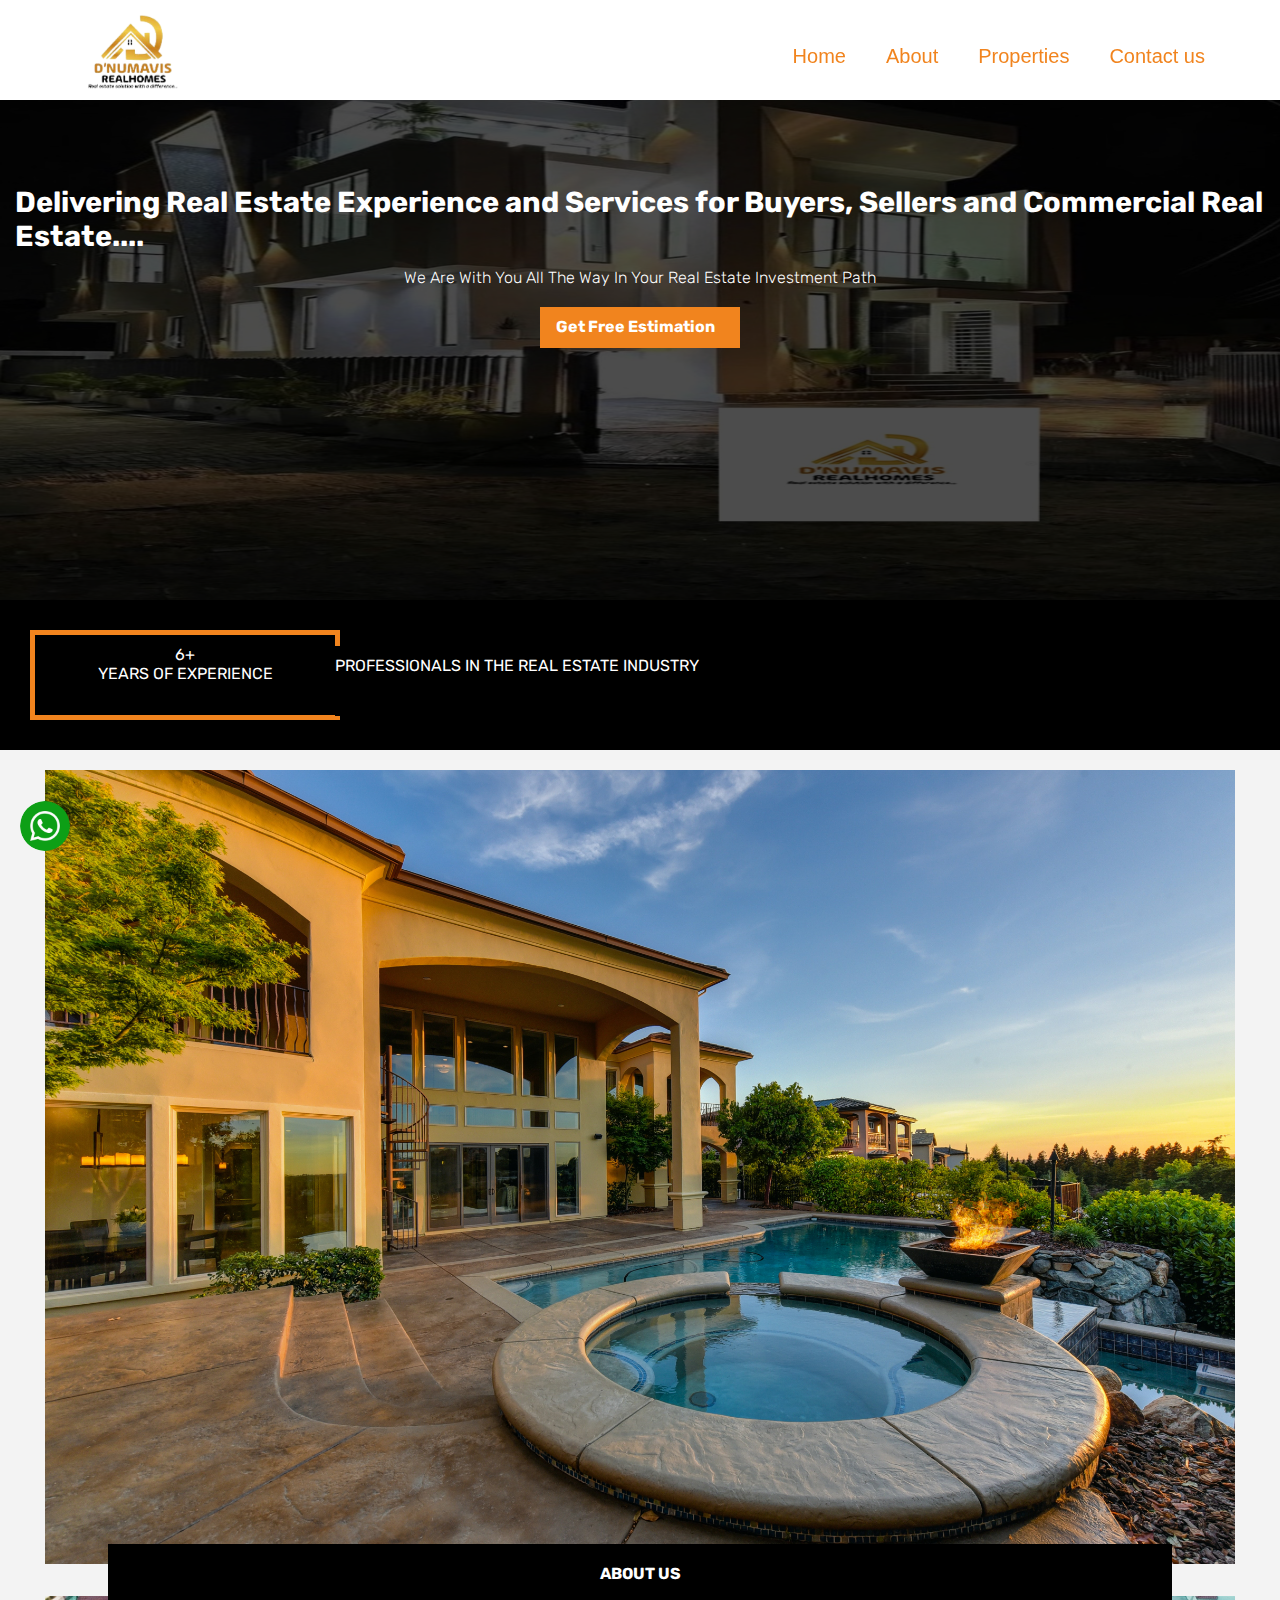
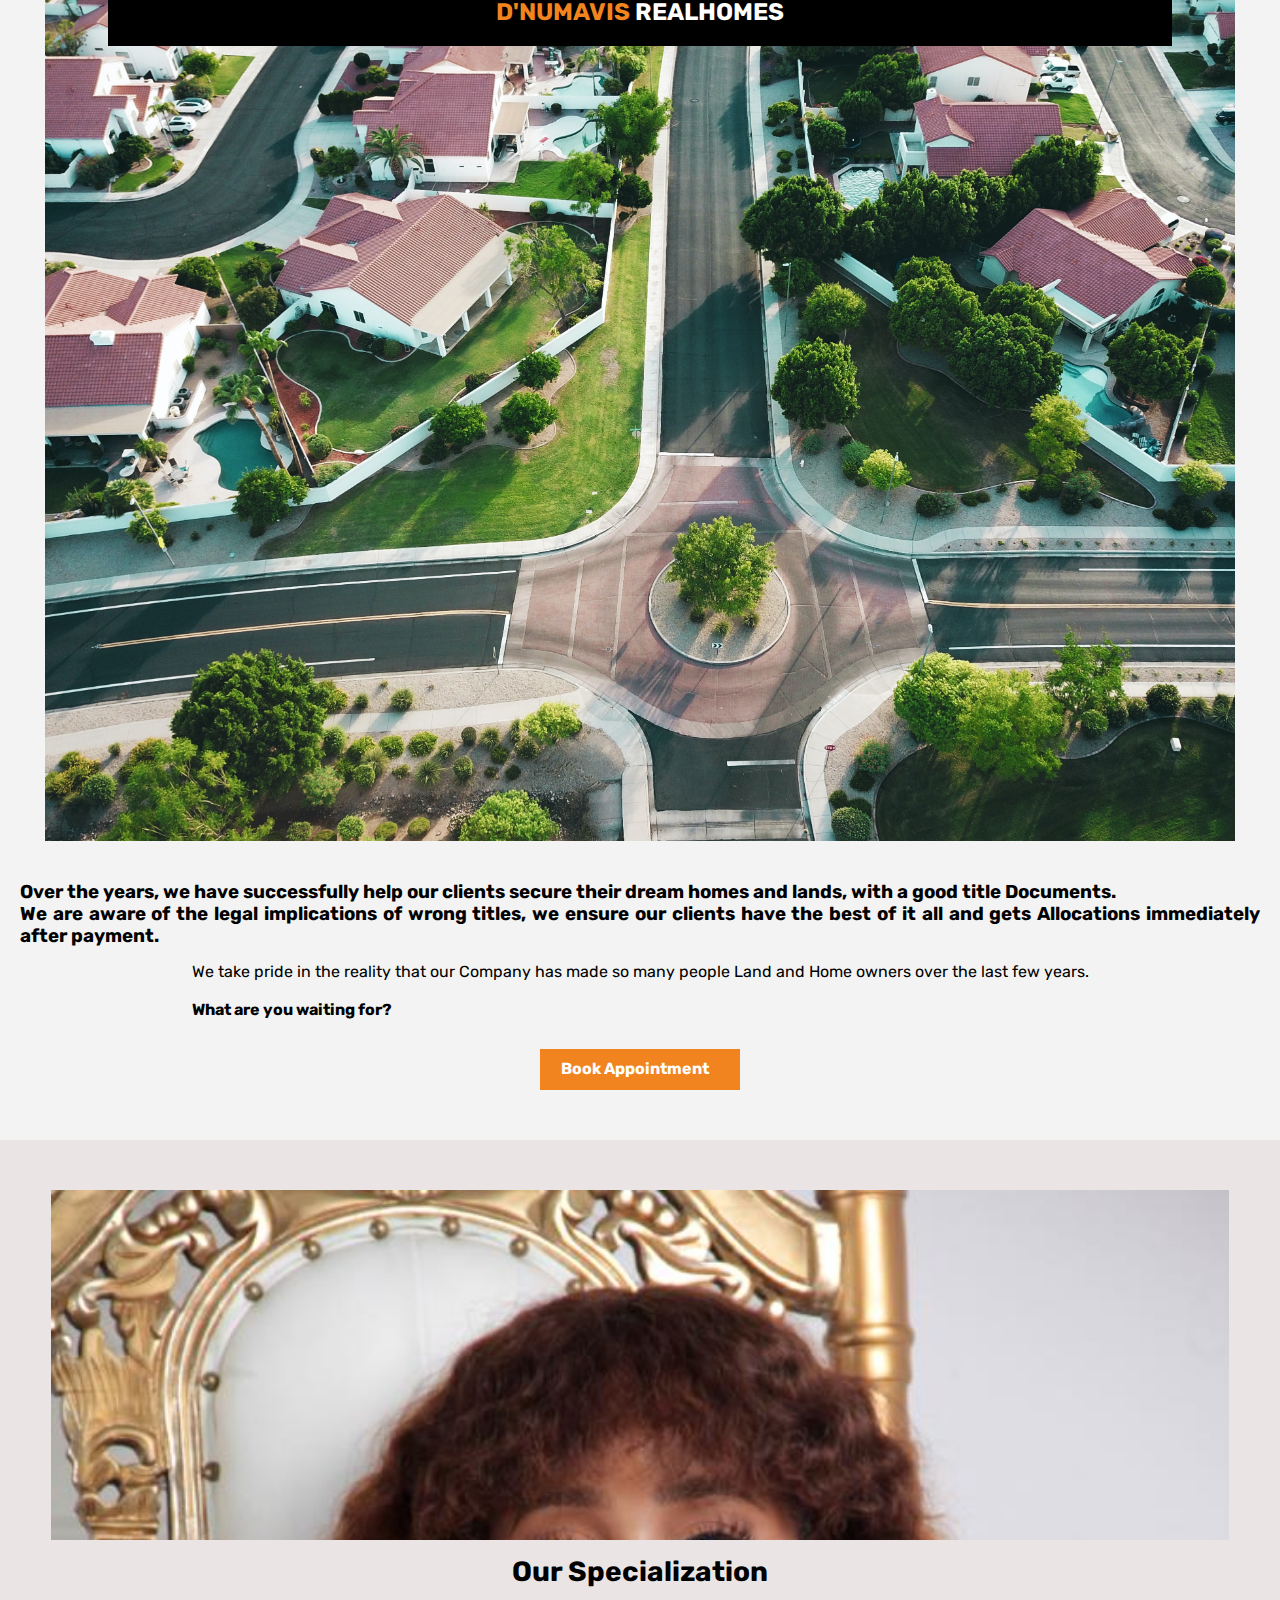
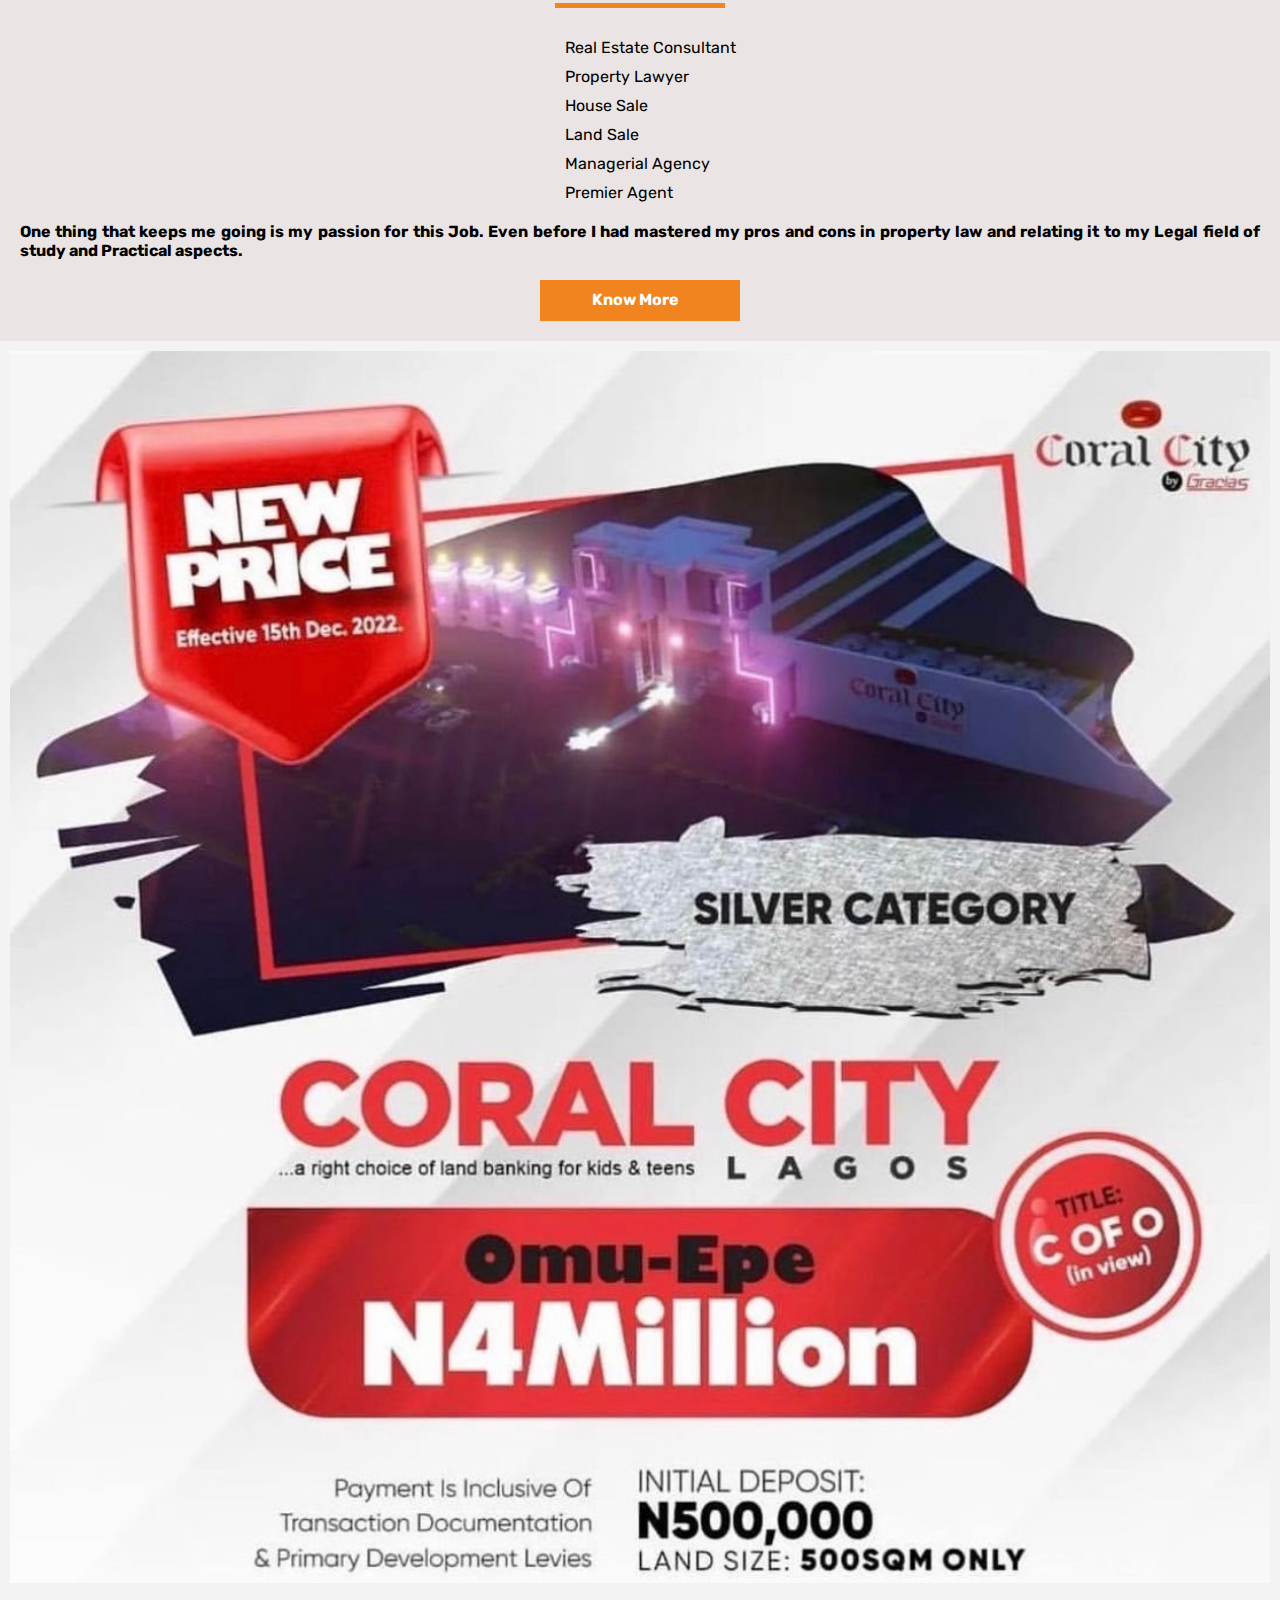
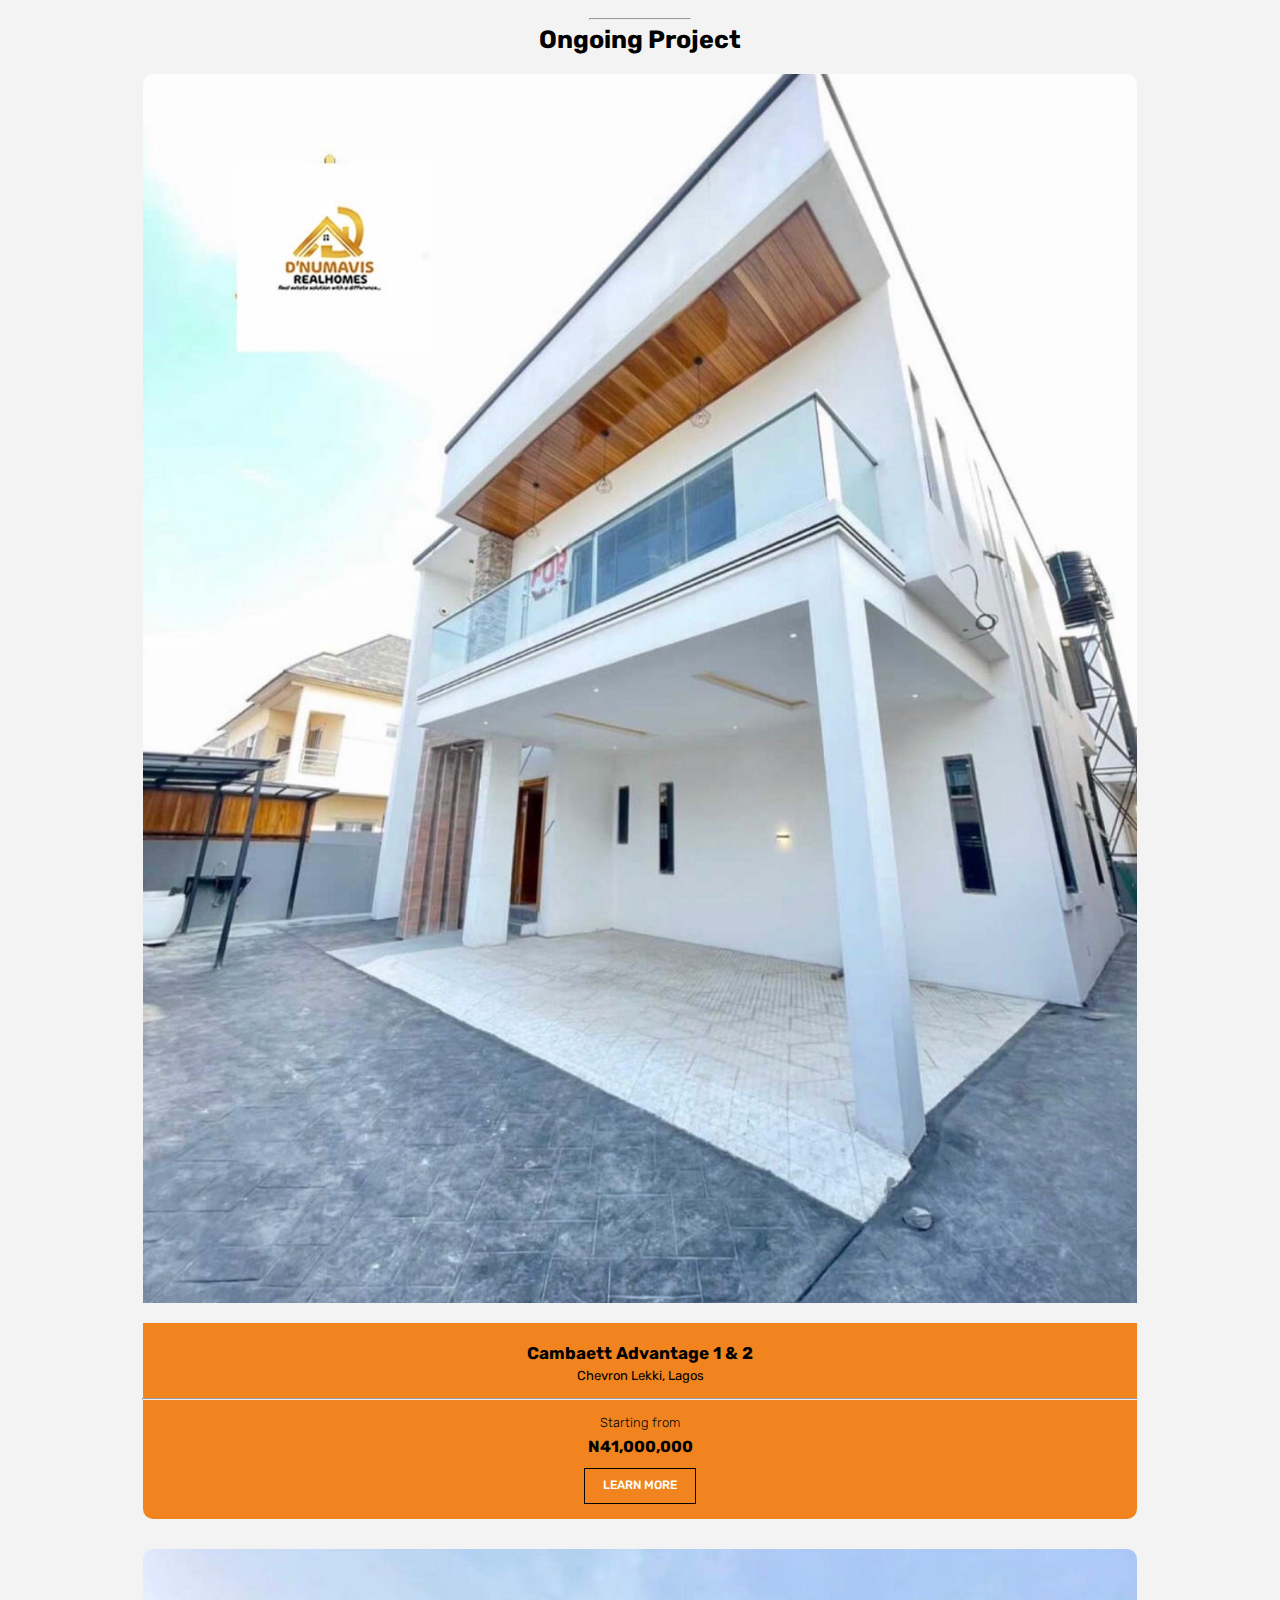
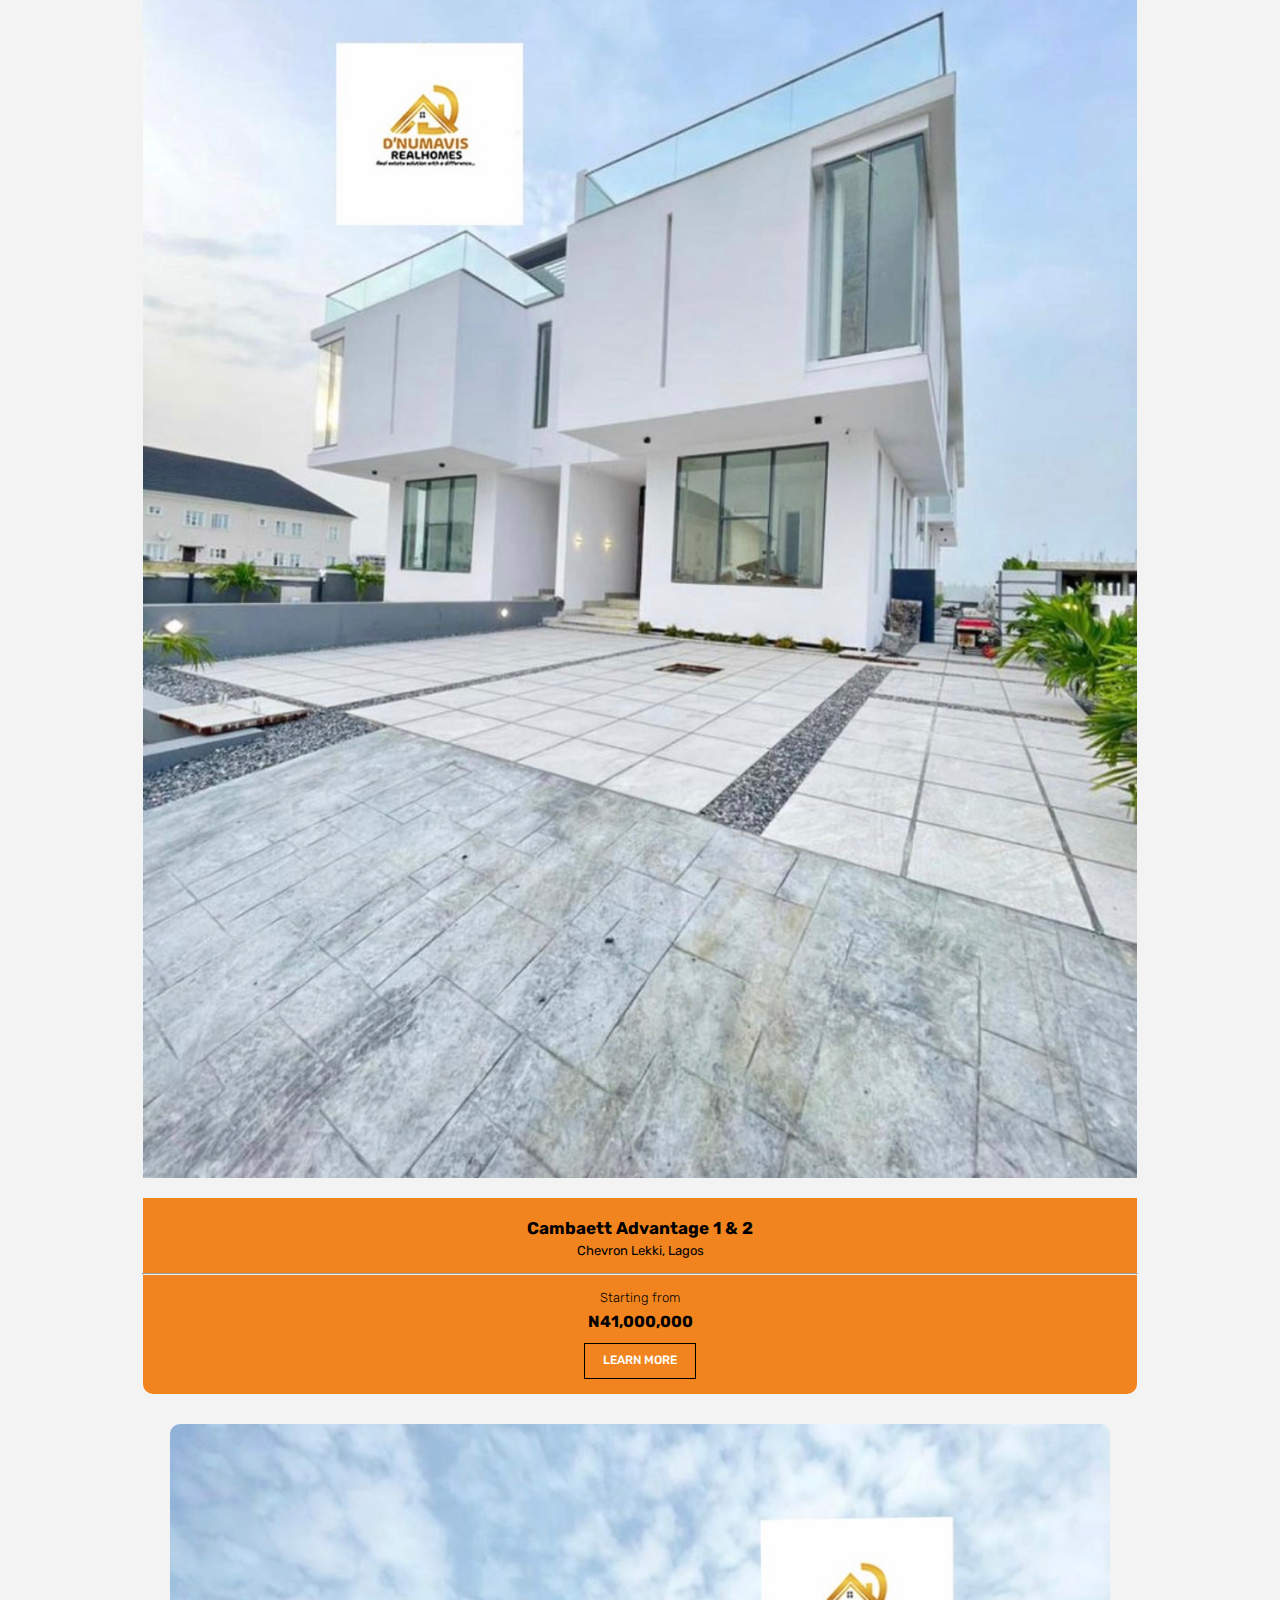
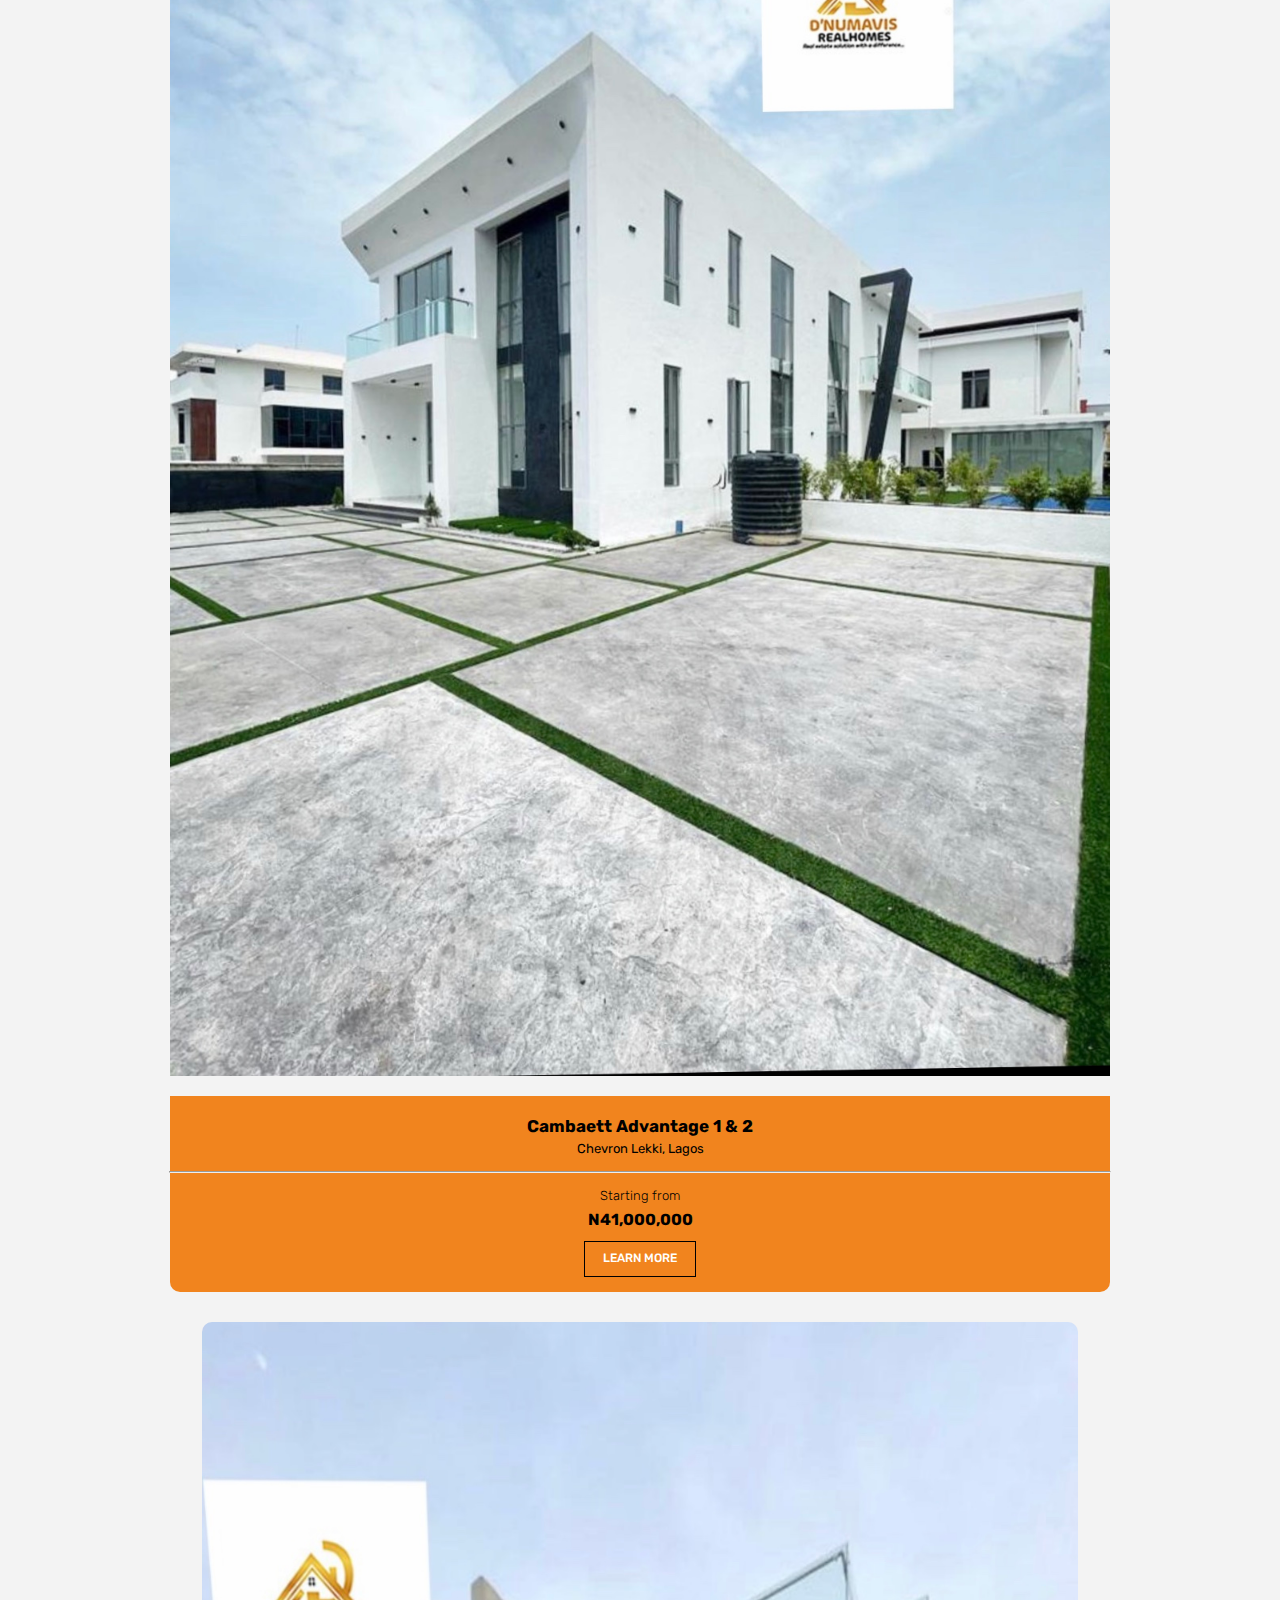
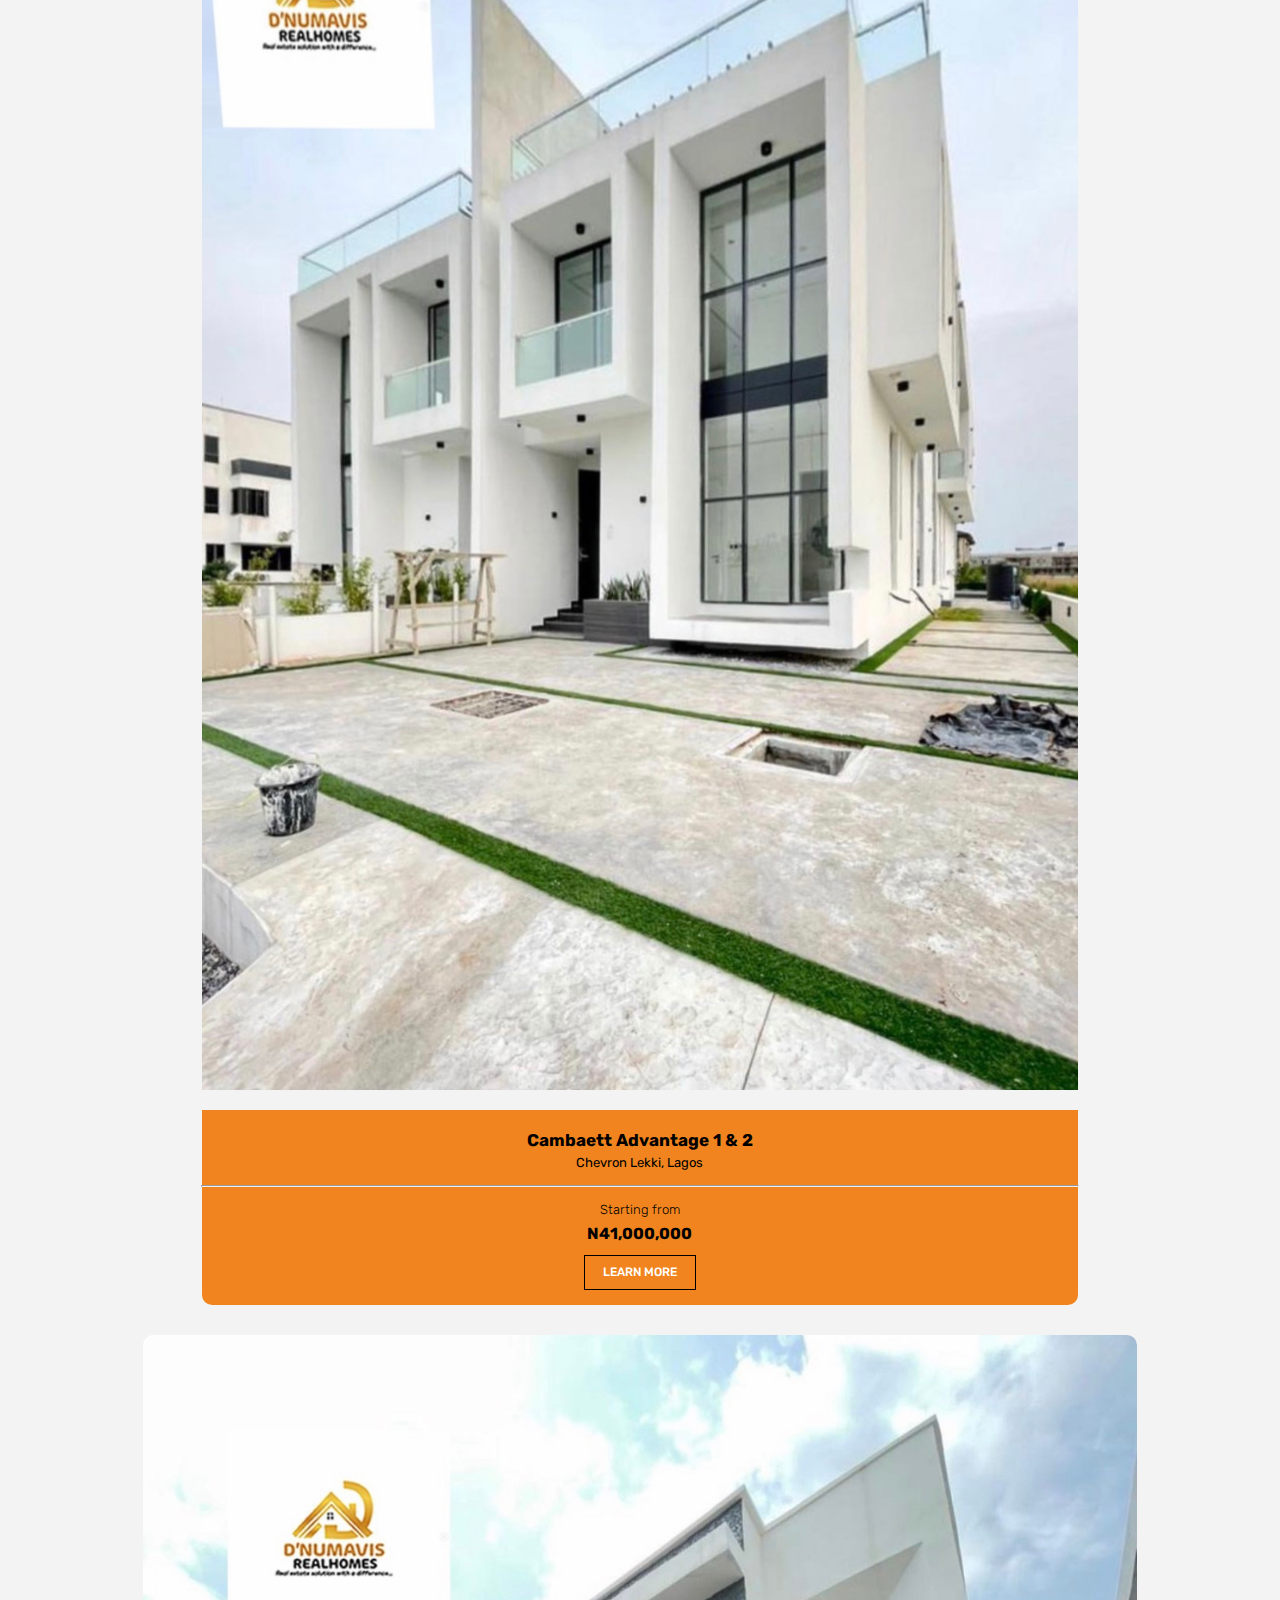
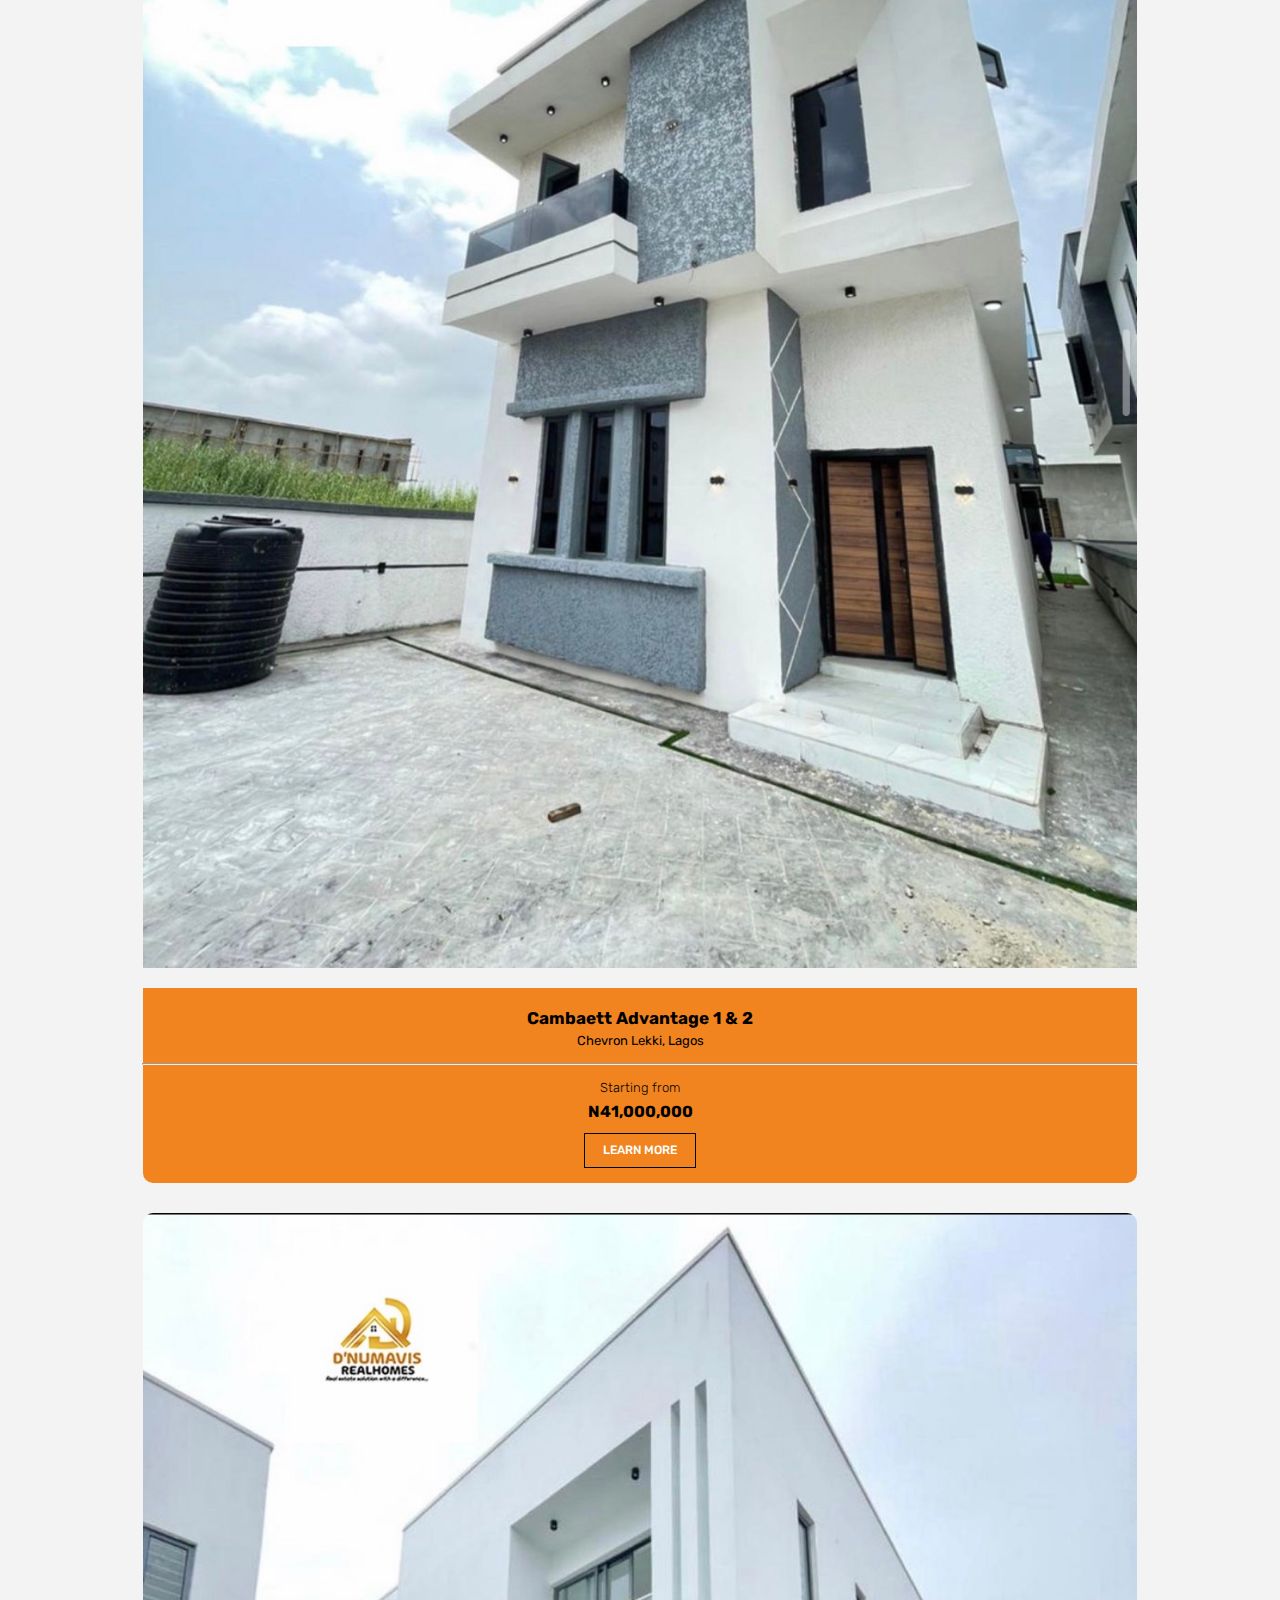
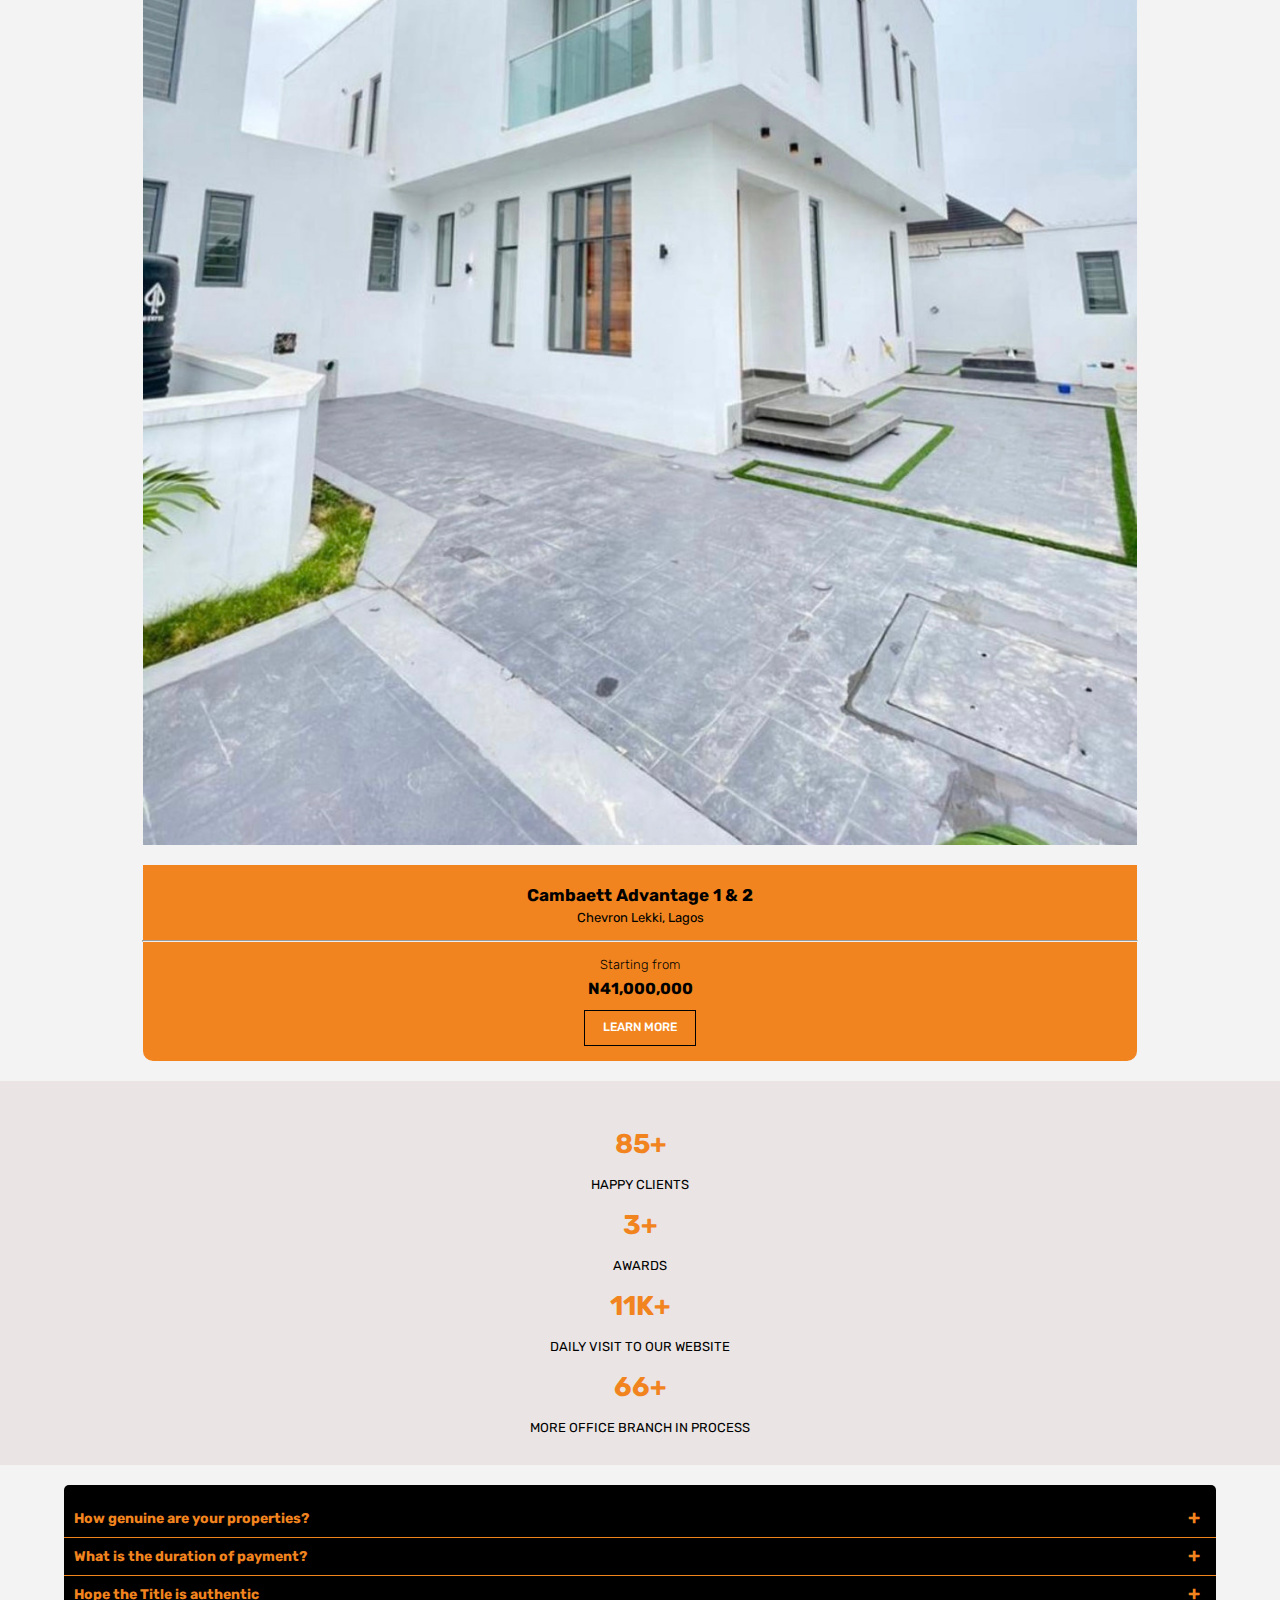
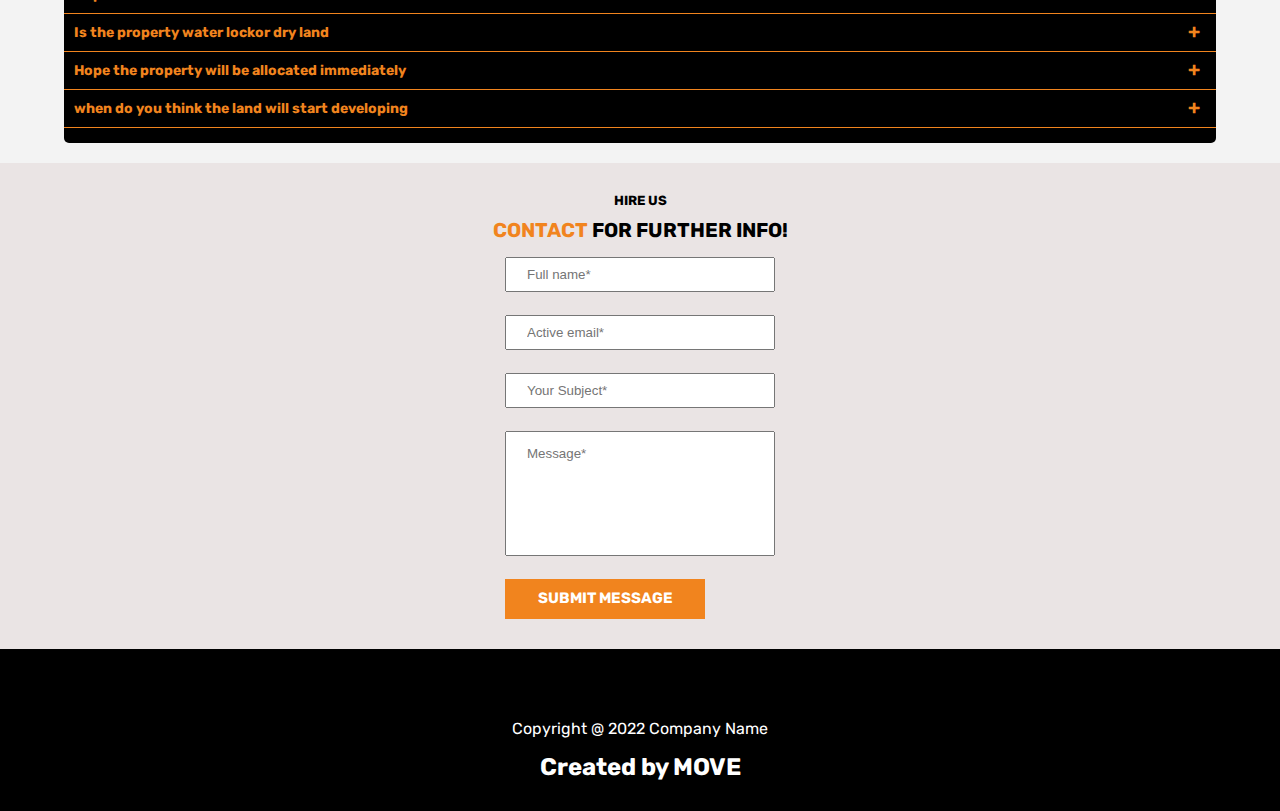
==== commit 38e6511d: "Add files via upload" ====
--- a/index.html
+++ b/index.html
@@ -58,7 +58,6 @@
        
             <div class="nav-link">  <a href="properties.html">Properties</a></div>
 
-            <div class="nav-link">  <a href="faq.html">Faq</a></div>
            
             <div class="nav-link">   <a href="contact.html">Contact us</a></div>
           
@@ -105,22 +104,26 @@
 
 <div class="about">
 
-    <img class="abt-img" src="assets/images/house img (3).jpg" alt="">
+    <img class="abt-img" src="assets/images/house img (3).jpg" alt=""> 
 
     <div class="abt-text-intro-card">
         <h4>ABOUT US</h4>
-        <h2><span>LOREM-FIRMD</span> INVESTMENT AND DEVELOPMENT</h2>
+        <h2><span>D'NUMAVIS</span> REALHOMES</h2>
     </div>
 
     <img  class="abt-img abt-down" src="assets/images/house img (4).jpg" alt="">
 
     <div class="abt-text-card">
-<h3>Lorem ipsum dolor sit, amet consectetur adipisicing elit. Laudantium nesciunt consequatur obcaecati rem,
-     consectetur itaque perferendis ut fugit, 
-    aspernatur consequuntur neque ea architecto? Incidunt, dolores maxime! Soluta earum beatae ad?</h3>
-
-    <p>Lorem ipsum dolor sit amet, consectetur adipisicing elit. 
-        Quasi voluptatem eaque voluptates fugiat beatae pariatur dolorum voluptatibus quam quo esse?</p>
+<h3>Over the years, we have successfully help our clients secure their dream homes and lands, 
+    with a good title Documents. <br>
+    We are aware of the legal implications of wrong titles,
+     we ensure our clients have the best of it all and gets Allocations immediately after payment.</h3>
+
+    <p>We take pride in the reality that our Company has made so many people Land and Home owners over the last few years.
+       <br>
+       <br>
+       <b>What are you waiting for?</b> 
+    </p>
     </div>
 
        <div class="abtbtn btn">
@@ -174,9 +177,8 @@
 </div>
 
 <div class="note">
-    <p>Lorem ipsum dolor sit amet consectetur adipisicing elit. 
-        Sapiente unde quis sint necessitatibus illo a distinctio mollitia.
-         Commodi, culpa aperiam. Odio a veniam error doloremque?</p>
+    <p>One thing that keeps me going is my passion for this Job. Even before I had mastered my pros and cons in property law 
+        and relating it to my Legal field of study and Practical aspects.</p>
 </div>
 
 
@@ -405,10 +407,11 @@
     <div class="faq-mother">
     
       <div class="faq-card">
-    <div class="faq-header" >PHONE</div>
+    <div class="faq-header" >How genuine are your properties?</div>
     
     <div class="faq-answer">
-      <div class="faq-answer-content">YOUR COMAPNY PHONE NUMBER</div>
+      <div class="faq-answer-content">It is very much genuine, 
+        because we work directly with the developer of the company</div>
     </div>
       </div>
   
@@ -416,24 +419,57 @@
   
 
 <div class="faq-card">
-    <div class="faq-header" > EMAIL</div>
+    <div class="faq-header" > What is the duration of payment?</div>
     
     <div class="faq-answer">
-      <div class="faq-answer-content">YOUR COMAPNY PHONE EMAIL</div>
+      <div class="faq-answer-content">It depends on what you want.</div>
     </div>
       </div>
 <hr>
   
               <div class="faq-card">
-                <div class="faq-header" >ADDRESS</div>
+                <div class="faq-header" >Hope the Title is authentic</div>
                 
                 <div class="faq-answer">
-                  <div class="faq-answer-content">YOUR COMAPNY PHONE ADDRESS</div>
+                  <div class="faq-answer-content">YES, it has a global C of O and also a Governor consent,
+                     Accompanied with your receipt of paynent & deed of Assignment.</div>
                 </div>
                   </div>
-    </div>
-    
-    
+    <hr>
+
+   
+<div class="faq-card">
+    <div class="faq-header" >Is the property water lockor dry land</div>
+    
+    <div class="faq-answer">
+      <div class="faq-answer-content">YES, it is a table dryland.</div>
+    </div>
+      </div>
+<hr> 
+
+
+ 
+<div class="faq-card">
+    <div class="faq-header" >Hope the property will be allocated immediately</div>
+    
+    <div class="faq-answer">
+      <div class="faq-answer-content">YES, once every payment has been made,you will get your allocation.</div>
+    </div>
+      </div>
+<hr>
+
+
+ 
+<div class="faq-card">
+    <div class="faq-header" >when do you think the land will start developing</div>
+    
+    <div class="faq-answer">
+      <div class="faq-answer-content">It depends on the location of the property.
+         It is advisable to secure a property and wait, than to wait till the price go higher because it might not be affordable by then. </div>
+    </div>
+      </div>
+<hr>
+
     </section>
 
     <section class="form-add-card">
--- a/assets/css/style.css
+++ b/assets/css/style.css
@@ -321,13 +321,19 @@
 	.abt-text-card{
 		position:relative;
 		top:-30px;
-		text-align:left;
-		
-		padding: 25px;
+		display:flex;
+		flex-direction: column;
+		align-items: center;
+		justify-content: center;
+		padding: 20px;
+	}
+
+	.abt-text-card h3{
+		text-align:justify;
 	}
 
 	.abt-text-card p{
-		padding-top: 10px;
+		padding-top: 15px;
 	}
 
 
@@ -344,6 +350,8 @@
 			line-height:1.3;
 			justify-content:center;
 			align-items:center;
+			position:relative;
+			bottom:20px;
 			}
 
 
@@ -402,6 +410,7 @@
 
 	.note p{
 text-align:justify;
+font-weight:bold;
 	}
 
 	.servbtn{
--- a/assets/css/mediaquery.css
+++ b/assets/css/mediaquery.css
@@ -0,0 +1,82 @@
+
+
+@media (min-width: 1024px) {
+
+    .logo-card{
+      position:absolute;
+      left:40px;
+      bottom:30px;
+      font-weight:bold;
+    }
+    
+     
+    /*MENU AND NAV BAR*/
+    
+     #menu-bar{
+       display:flex;
+        flex-direction:row; 
+        z-index:99999;
+        position:fixed;
+       height:70px;
+       background-color:transparent;
+         visibility: visible;
+         justify-content:right;
+         top:10px;
+          visibility: visible;
+         left:-50px;
+       }
+       
+       
+
+       .nav-link{
+        top:10px;
+        margin:20px;
+           font-weight:bold;
+           font-size:10px;
+       }
+       
+
+
+       
+       .menu-btns{
+        visibility:hidden;
+       }
+       
+       
+       
+       
+       .nav-link-card{
+        font-weight:600;
+         font-family: 'Raleway', sans-serif;
+        top:20px;
+     
+         display:inline-flex;
+         visibility: visible;
+              margin:5px;
+                      border:none;
+             }
+     
+        .slide{
+                visibility: visible;
+               left:350px;
+          position:absolute;
+              }
+    
+       
+       
+       
+       .nav-link a{
+        text-decoration:none;
+        color:#f1841e;
+       }
+       
+       .nav-link a:hover{
+        text-decoration:none;
+        color:#e19a00;
+       } 
+       
+         
+      
+    /*END OF MENU AND NAV BAR */
+    }
+    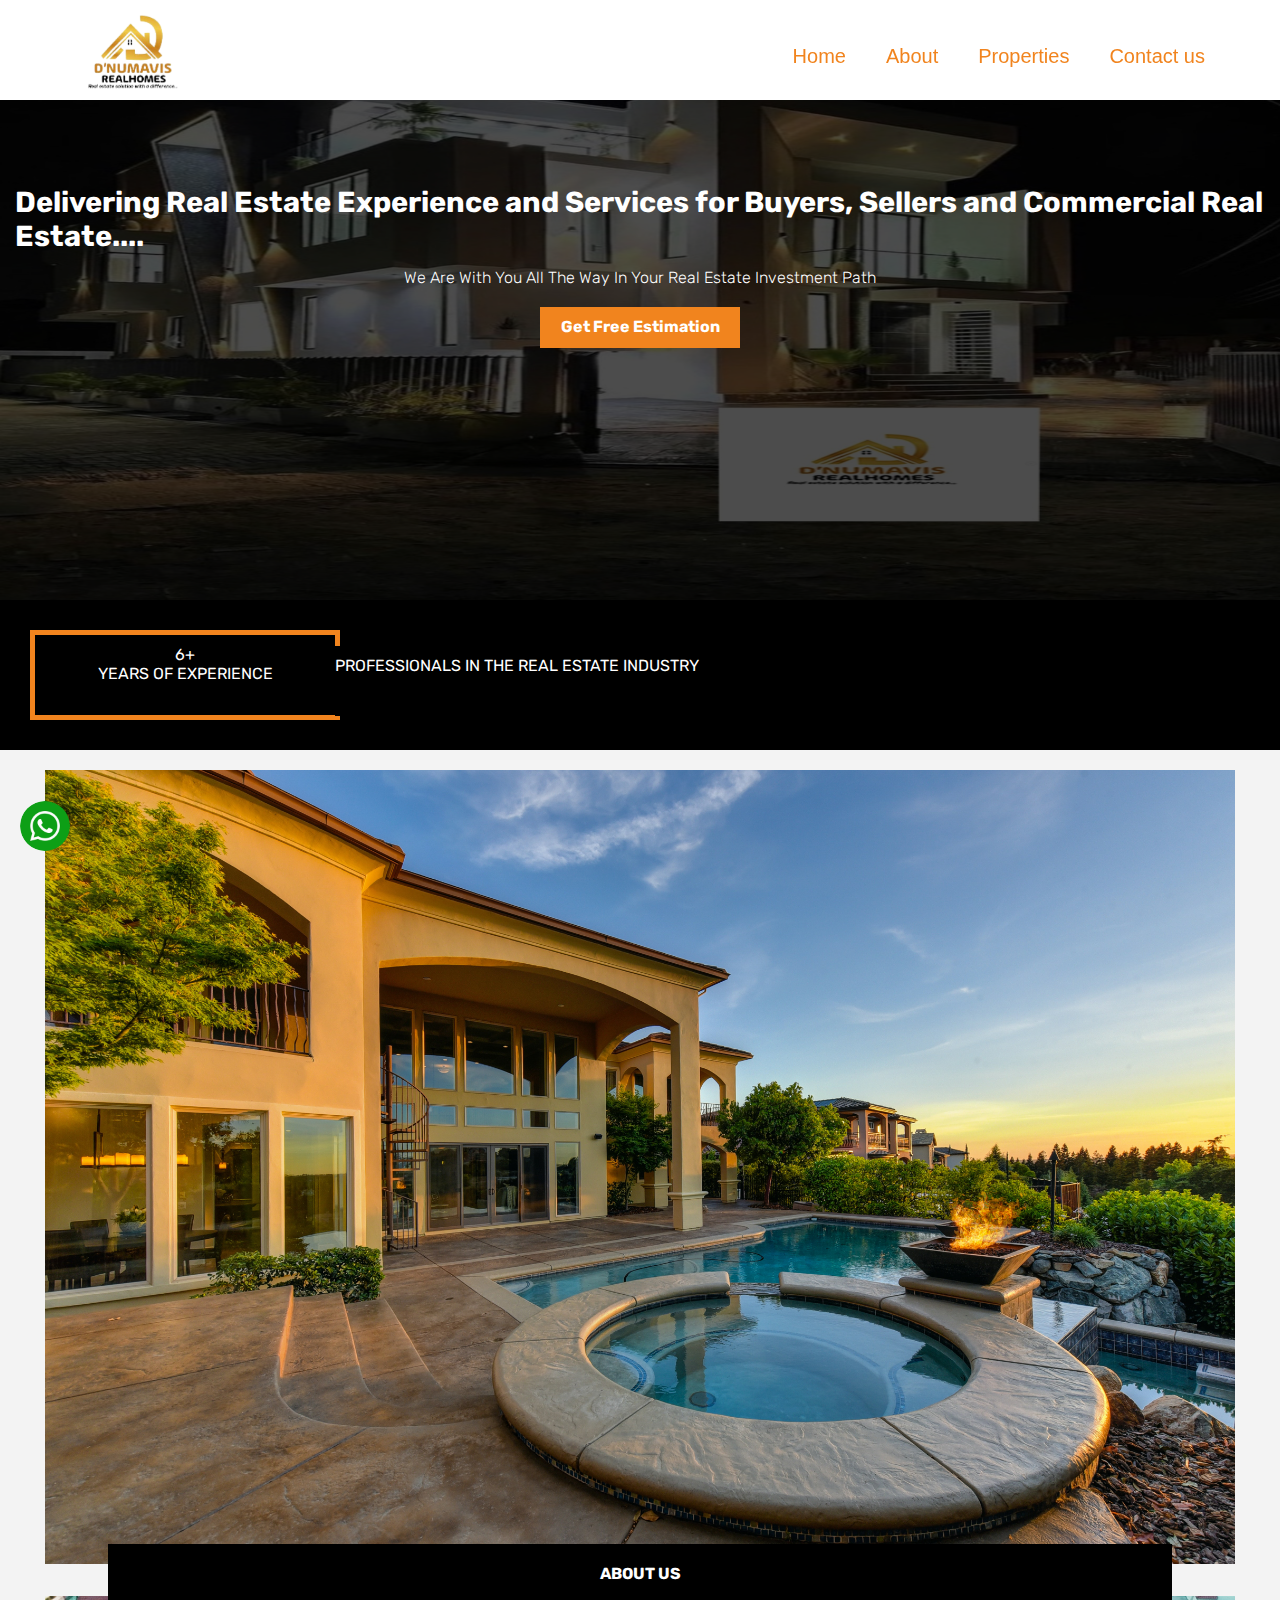
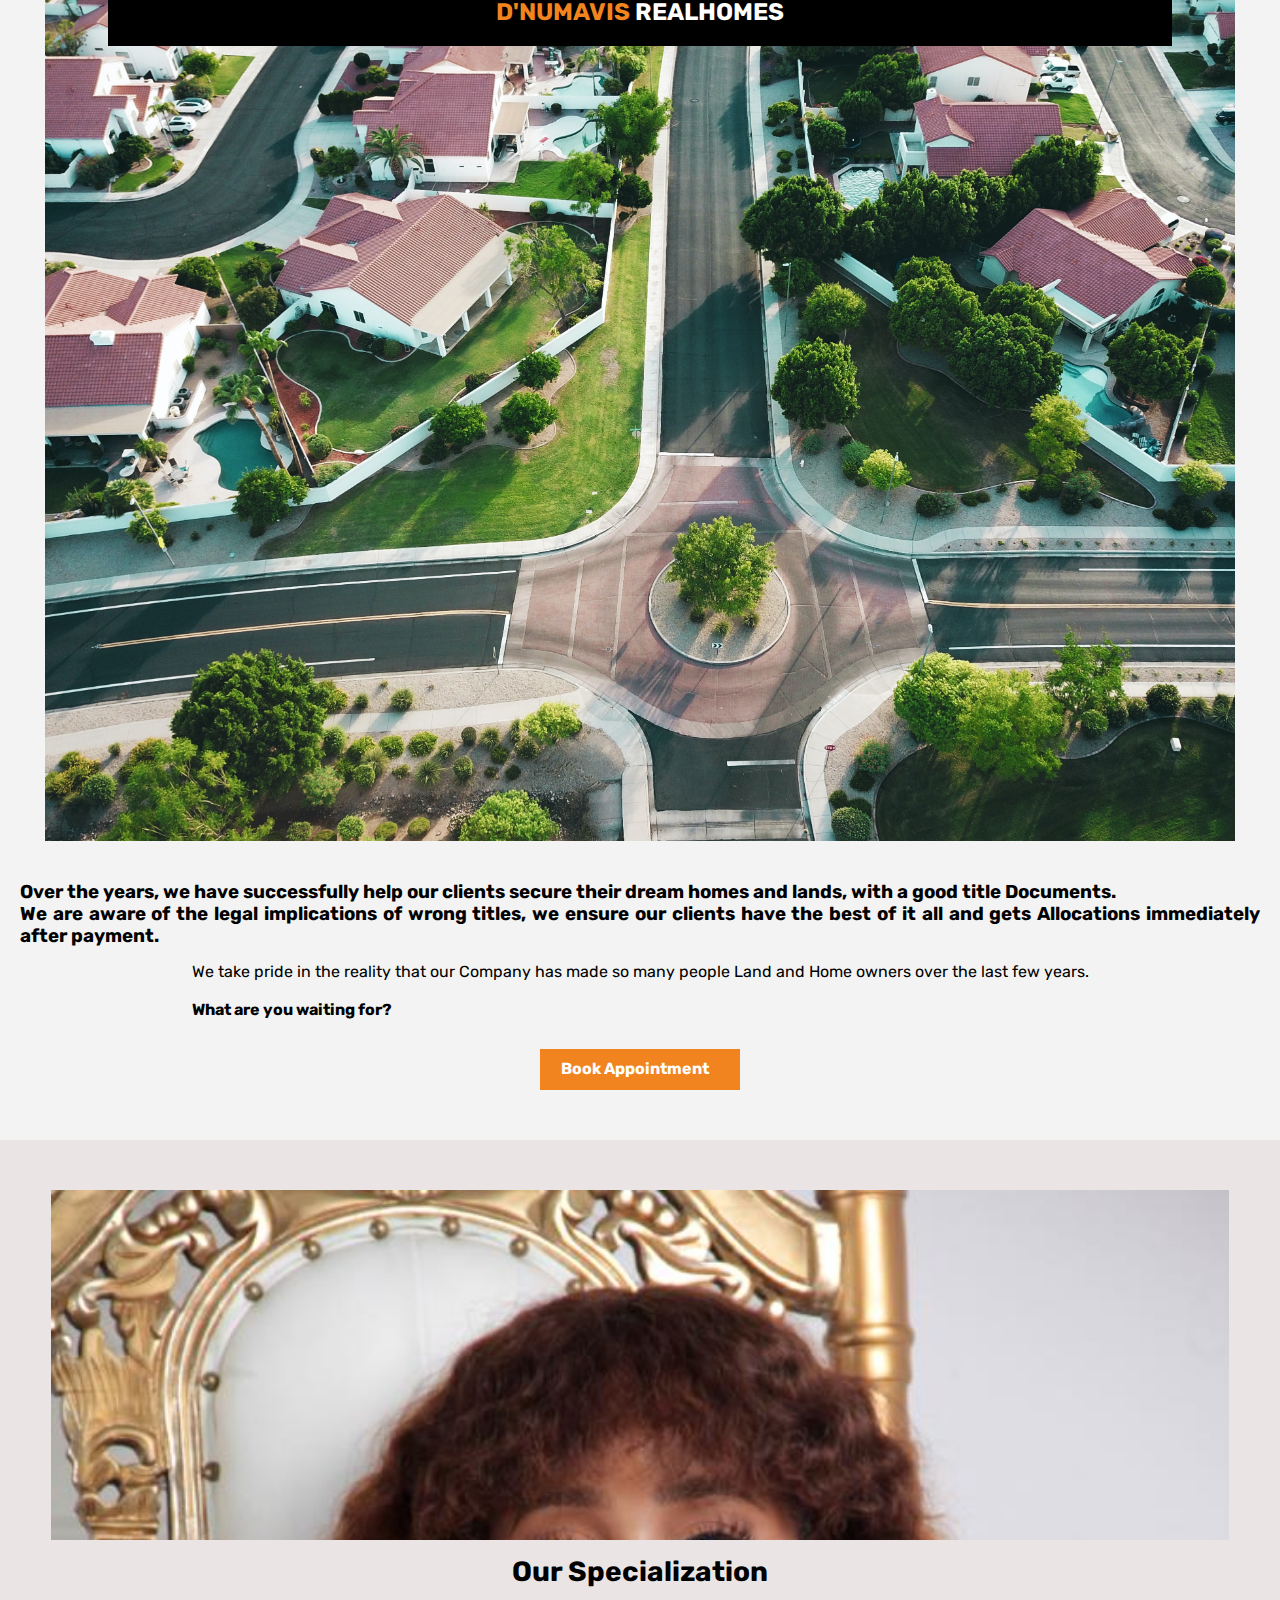
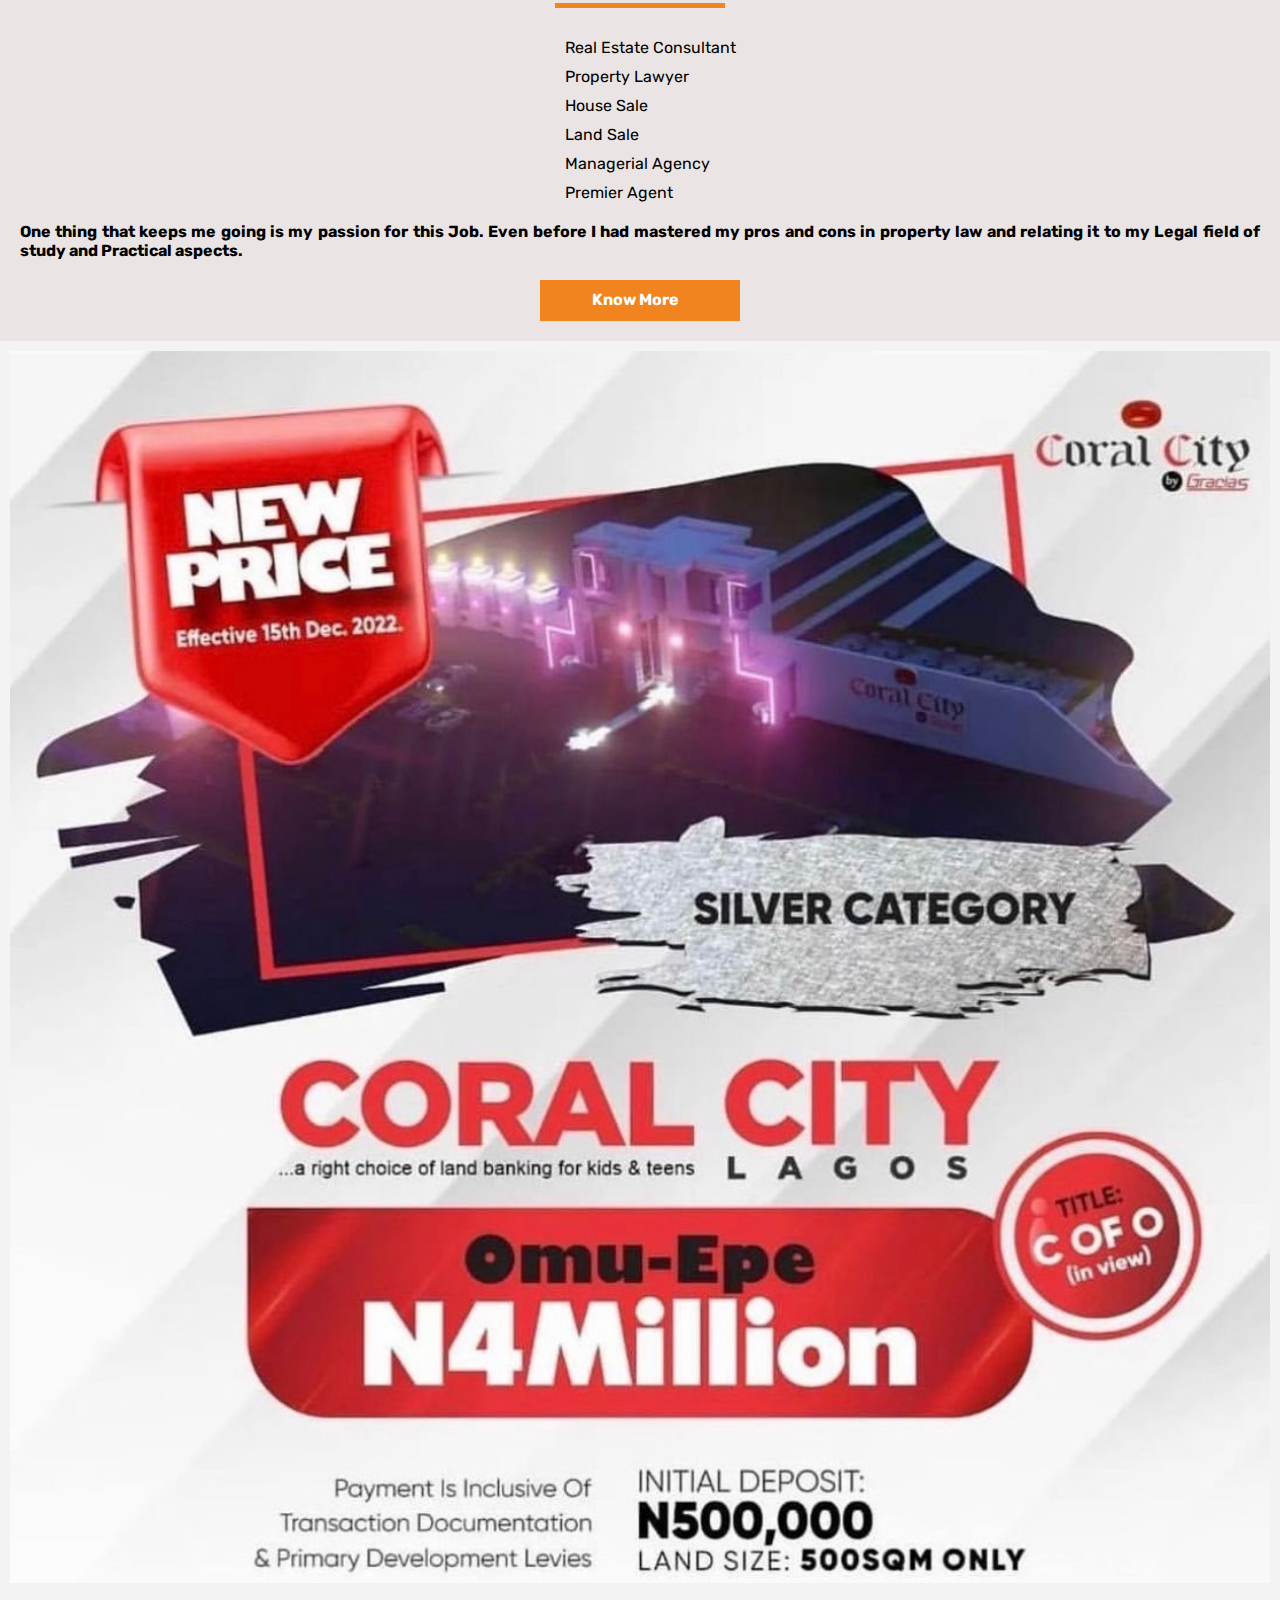
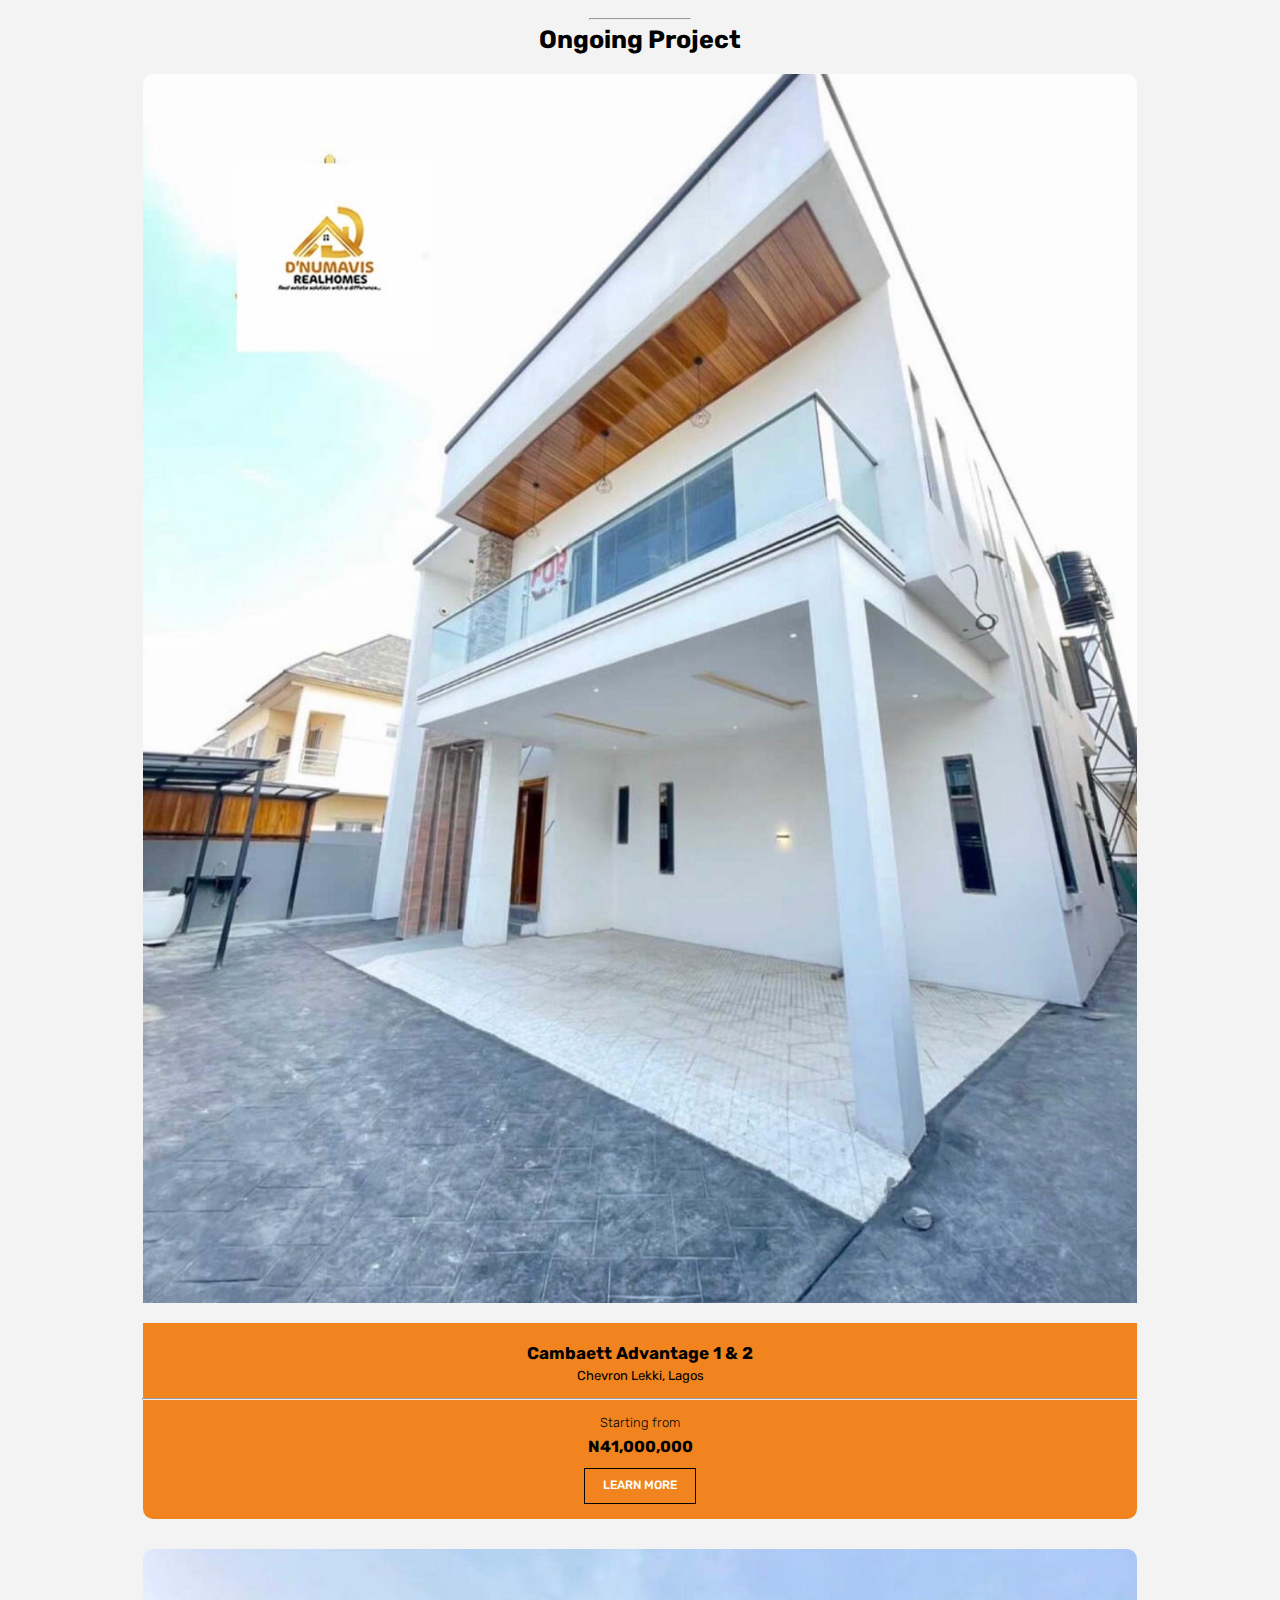
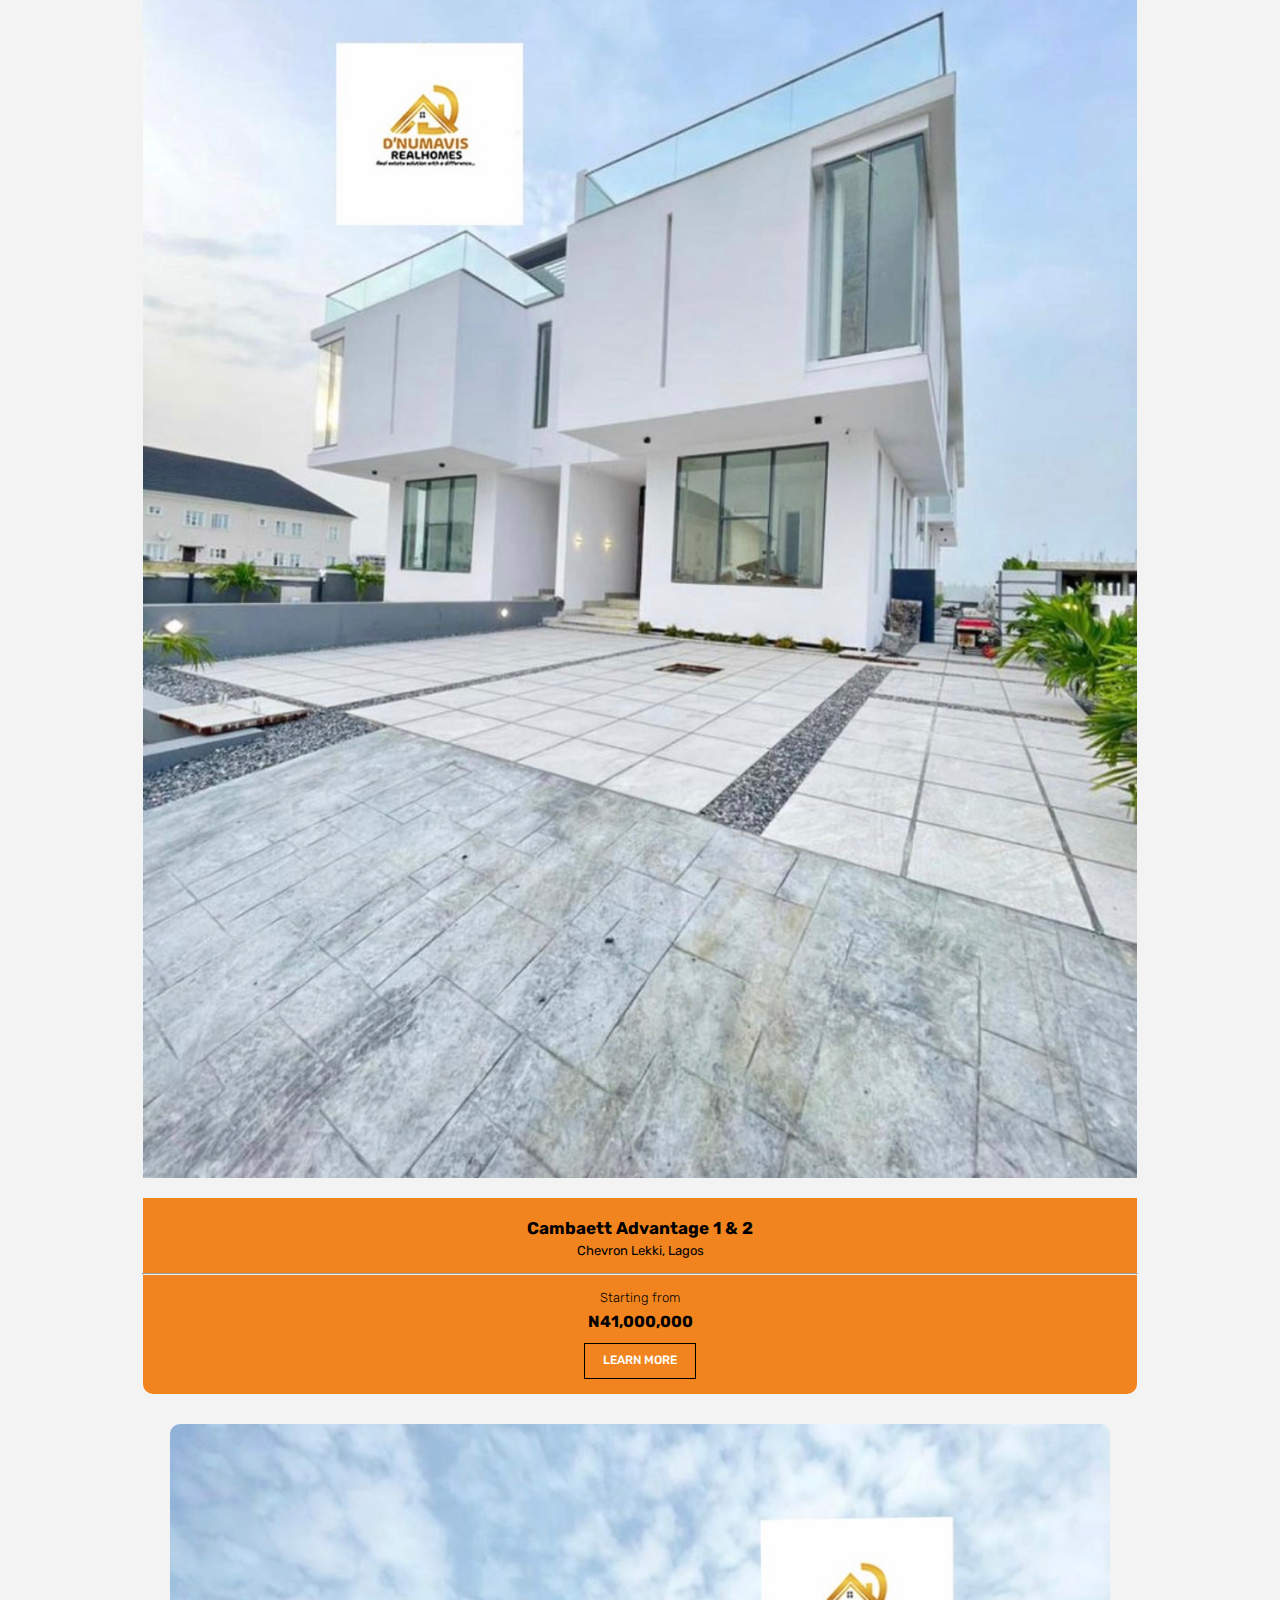
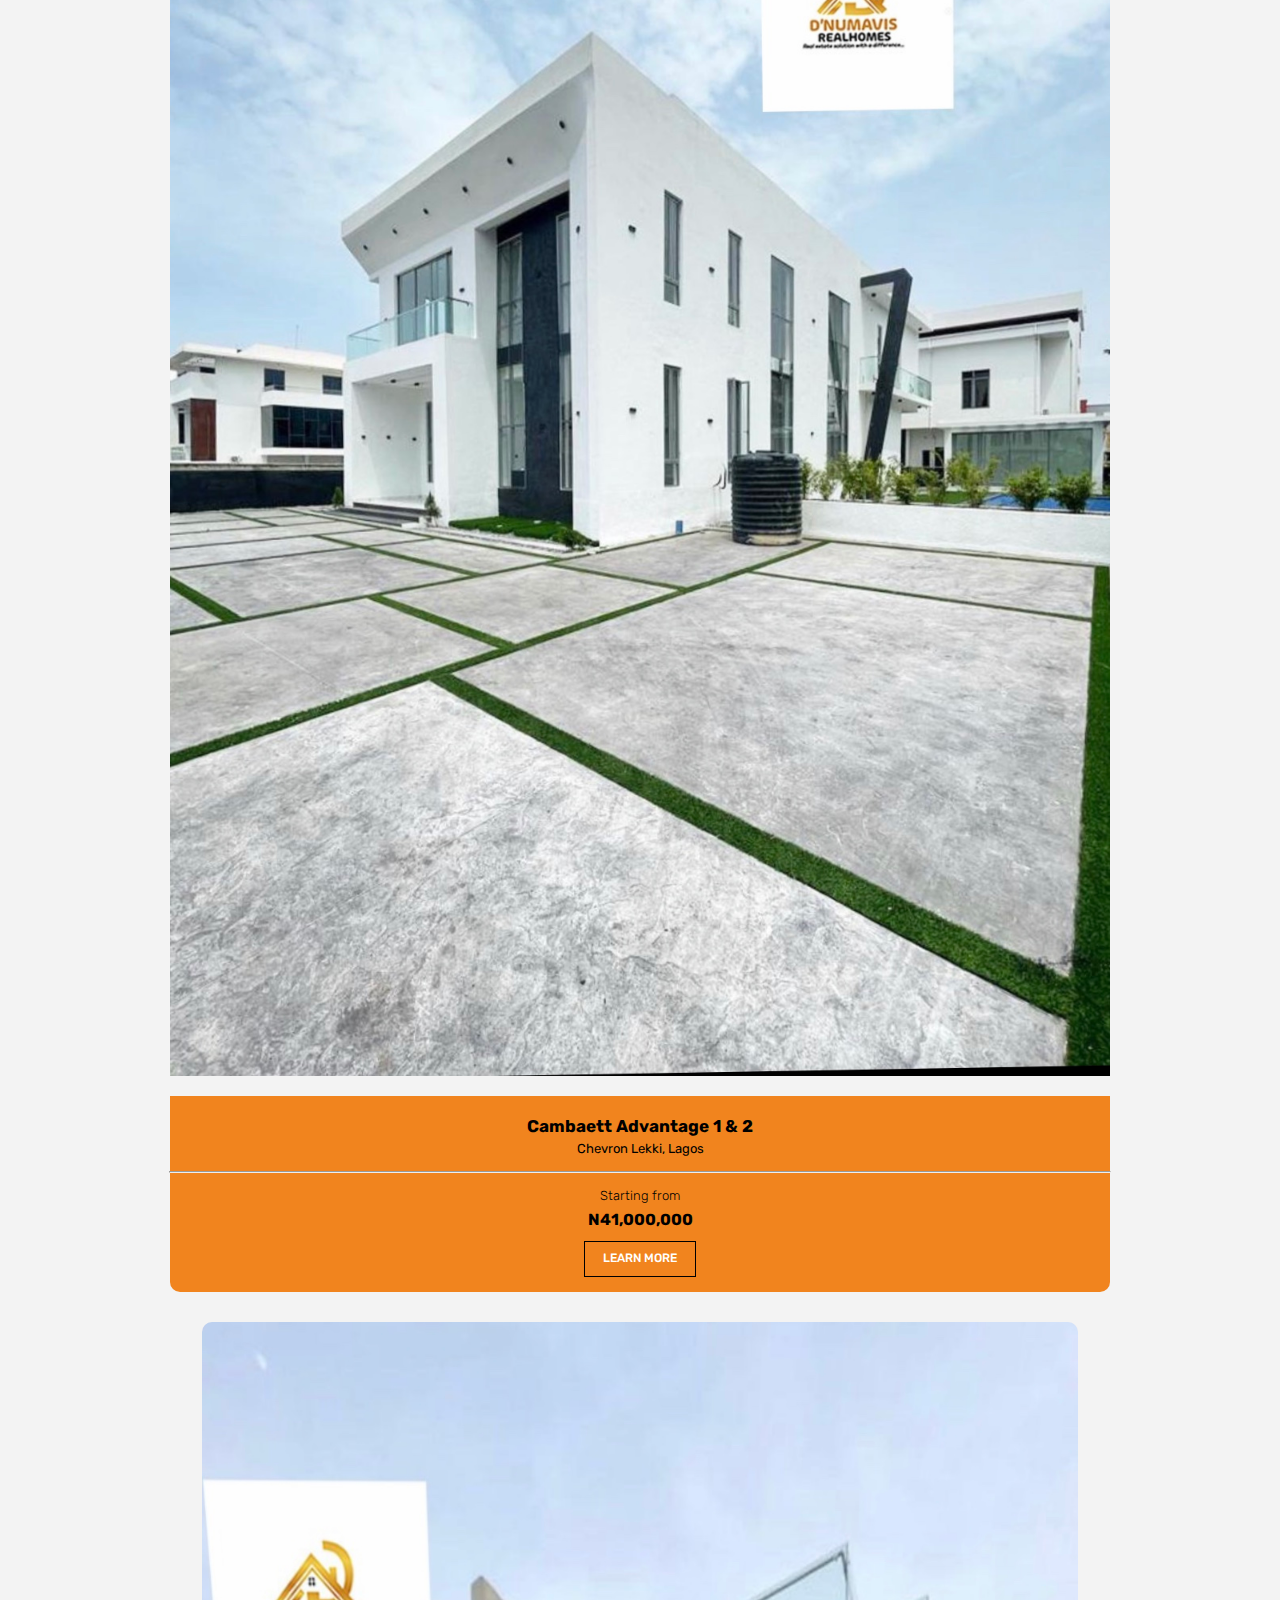
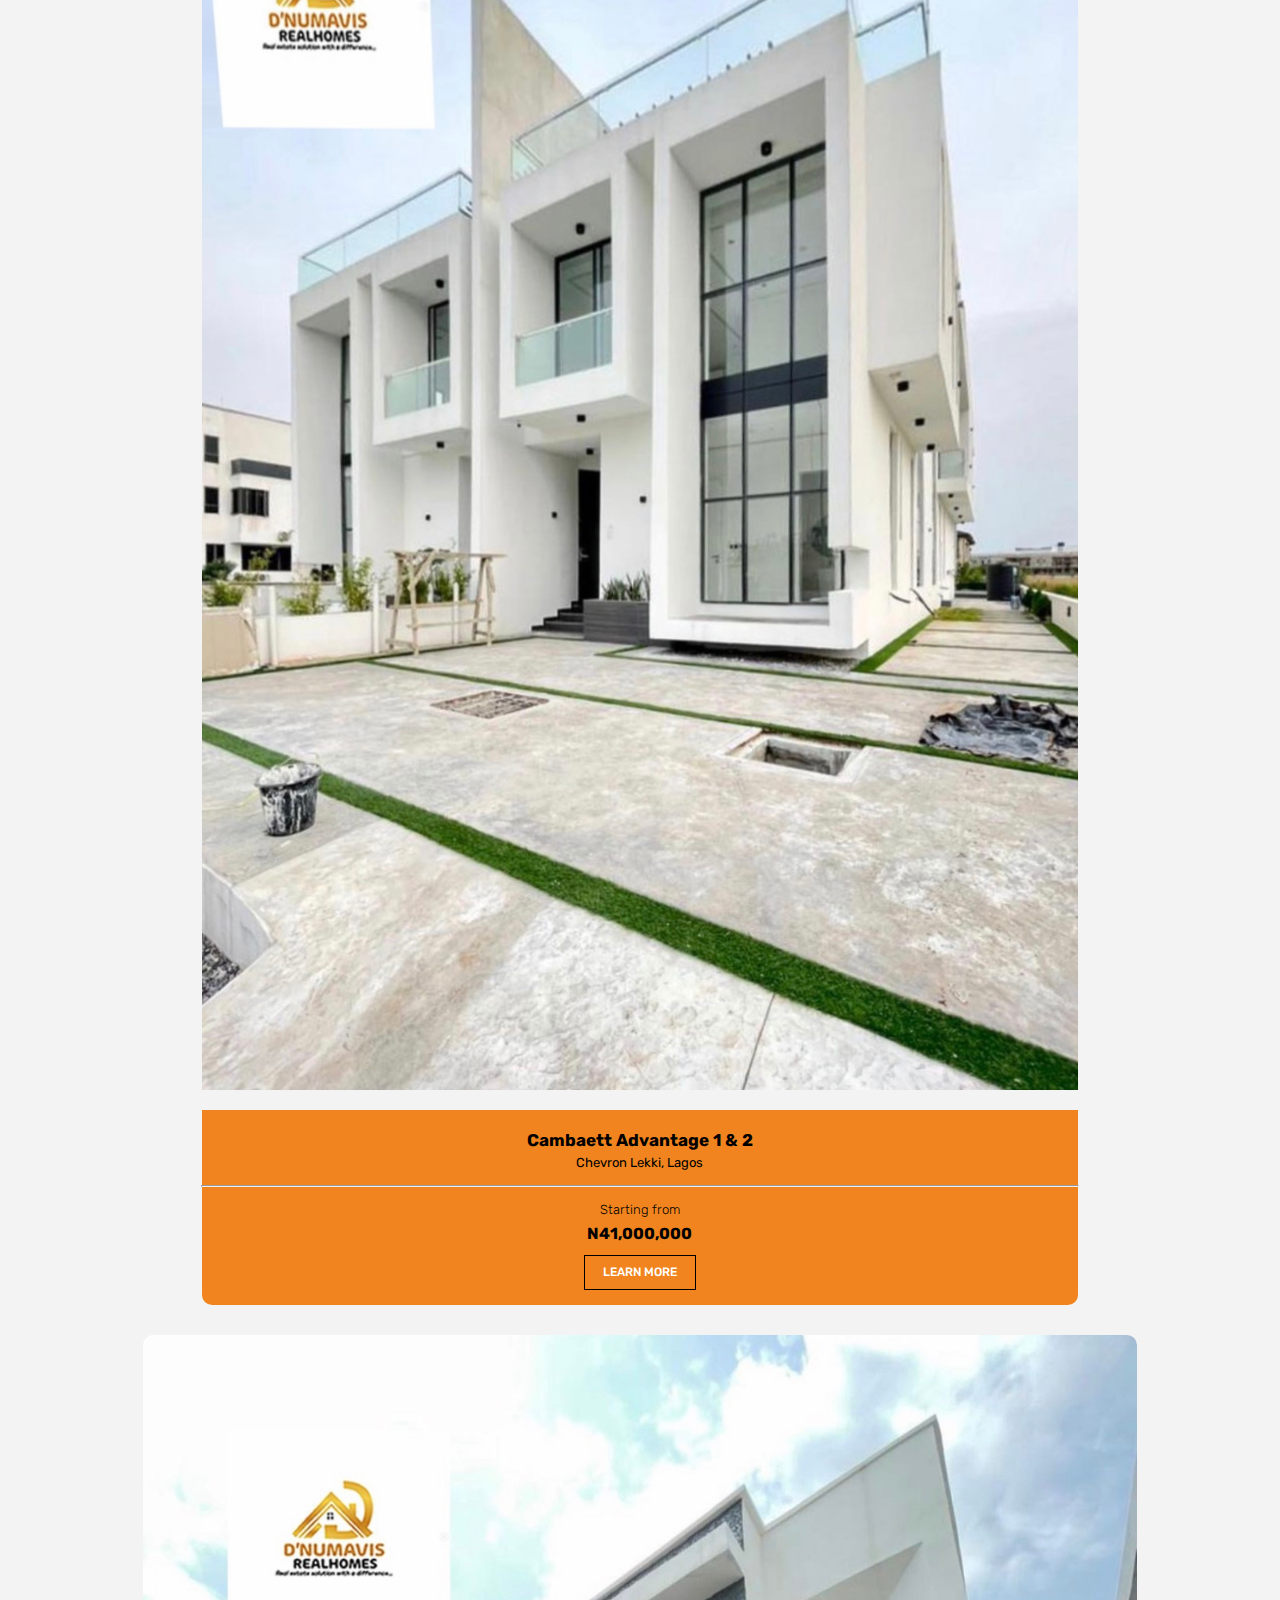
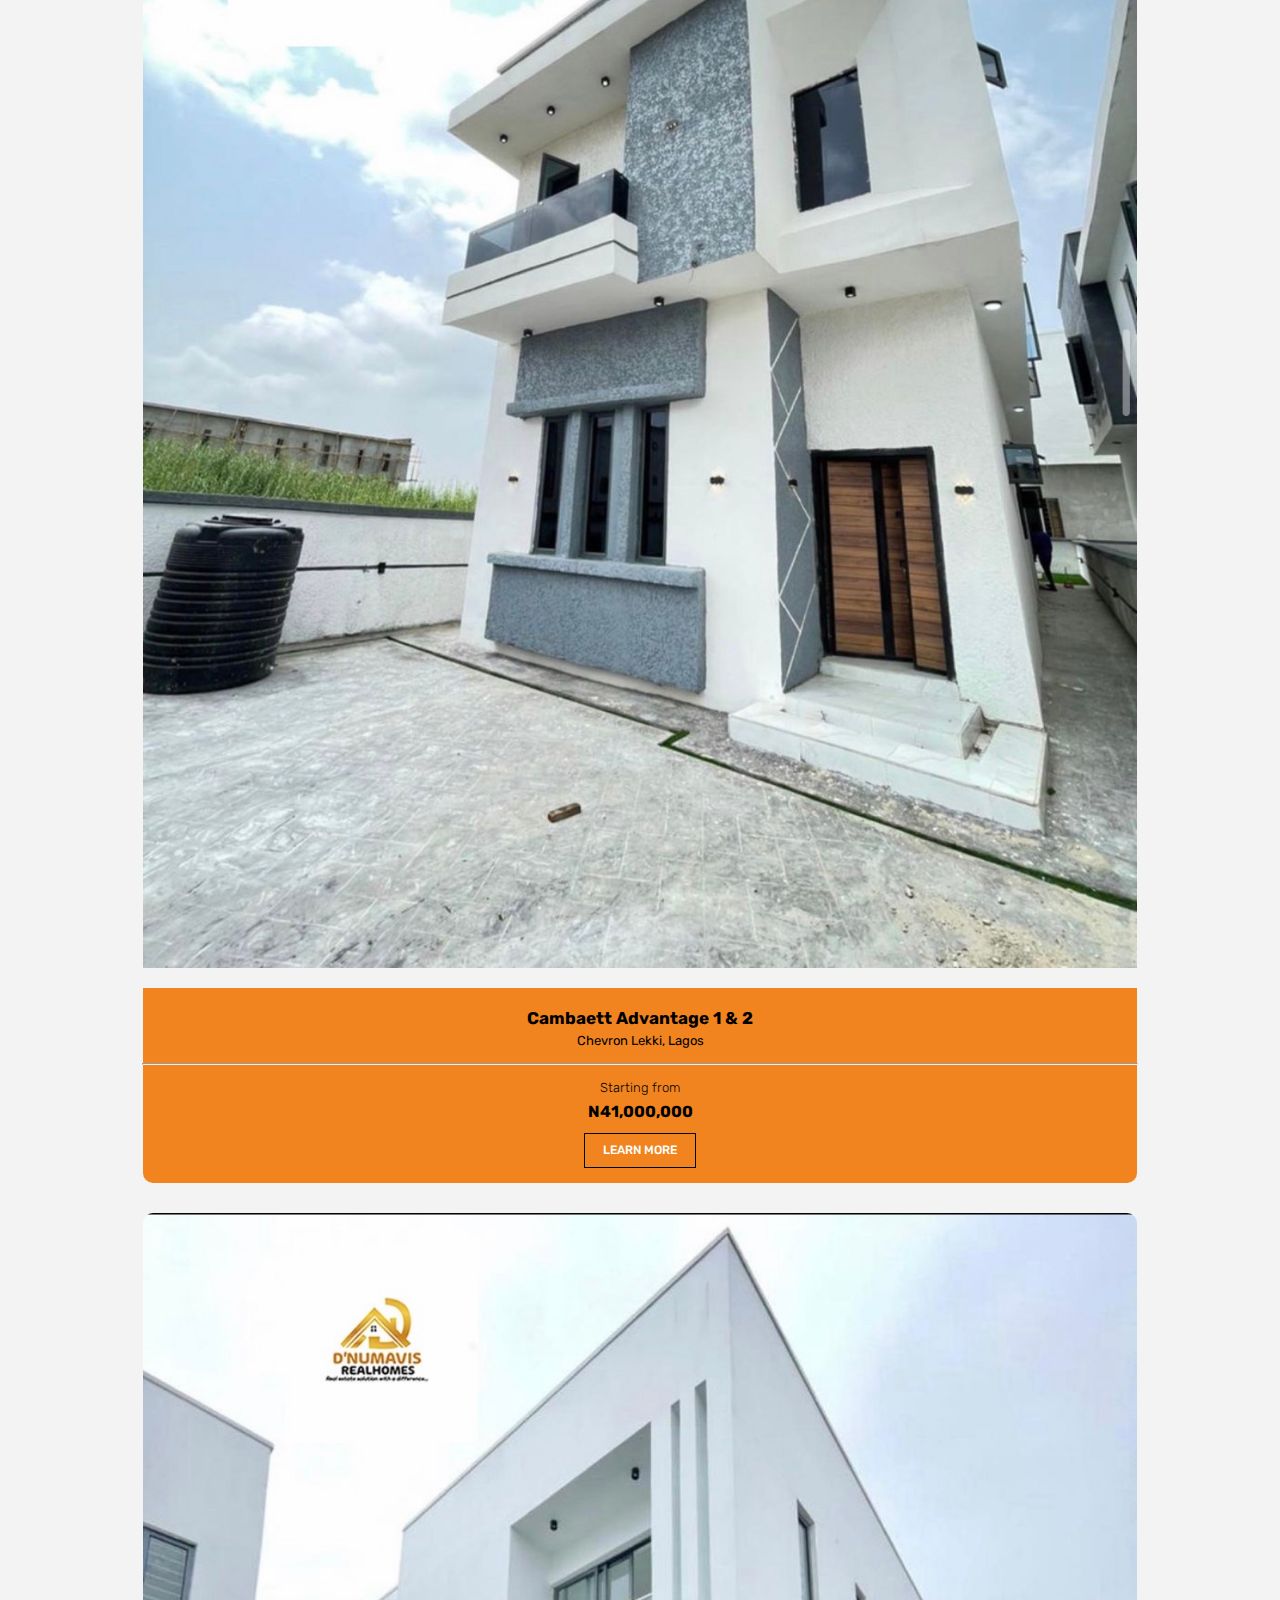
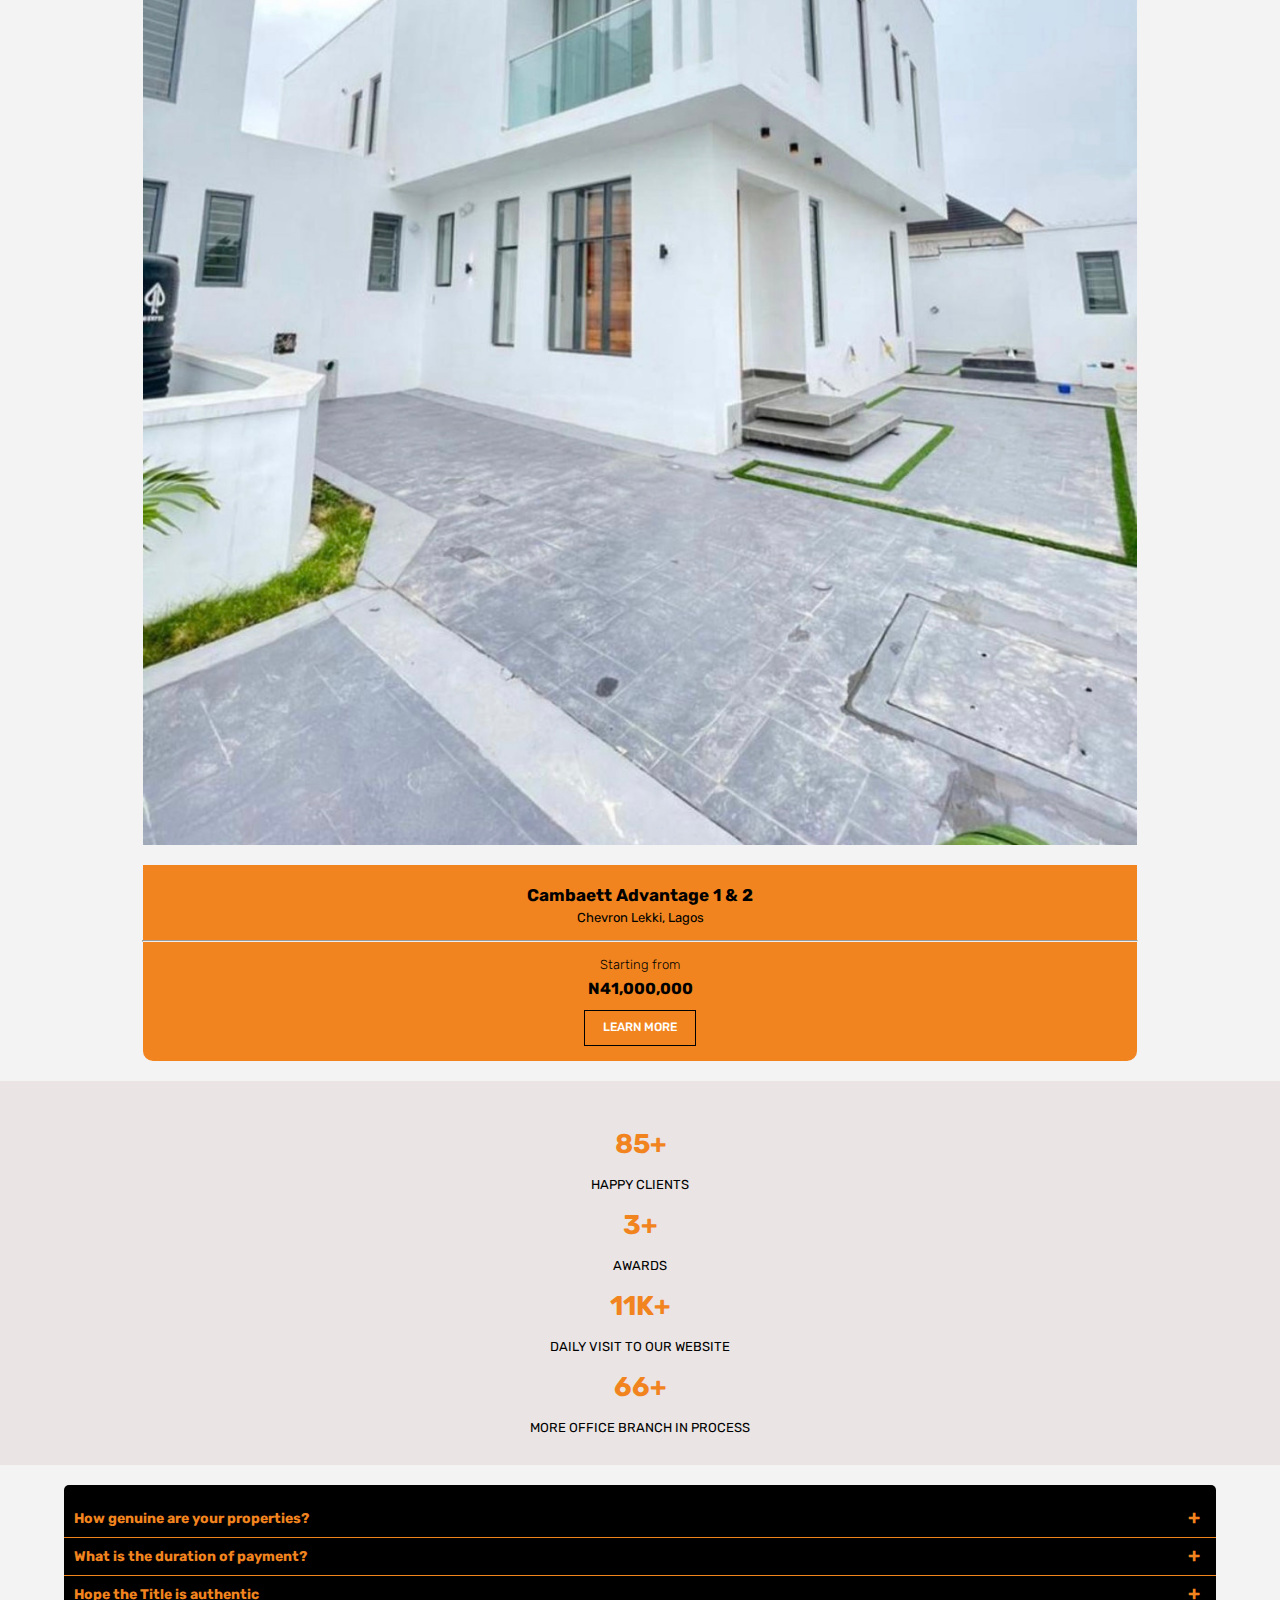
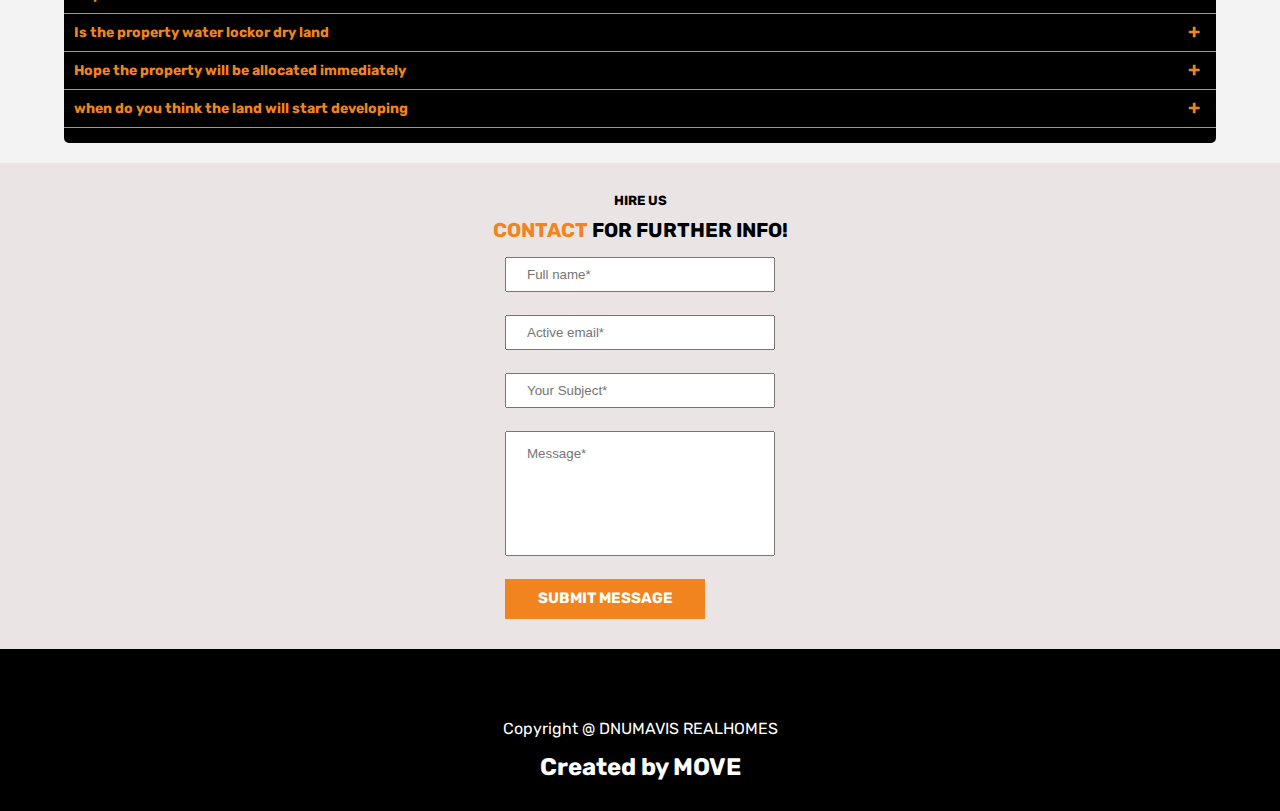
==== commit 58e1ac6f: "Update index.html" ====
--- a/index.html
+++ b/index.html
@@ -80,8 +80,8 @@
     <h4>We Are With You All The Way In Your Real Estate Investment Path</h4>
 
         <div class="homebtn btn">
-            <p> Get Free Estimation  </p>
-            <i class="fa-solid fa-chevron-right" width="40"></i>
+           <p> <a href="contact.html"> Get Free Estimation <i class="fa-solid fa-chevron-right" width="40"></i></a> </p>
+       
             </div>
 </div>
 
@@ -127,7 +127,7 @@
     </div>
 
        <div class="abtbtn btn">
-        <p> Book Appointment</p>
+        <p><a href="about.html"> Book Appointment</a></p>
         <i class="fa-solid fa-chevron-right" width="40"></i>
         </div>
 </div>
@@ -183,7 +183,7 @@
 
 
    <div class="servbtn btn">
-    <p> Know More</p>
+    <p><a href="about.html"> Know More</a></p>
     <i class="fa-solid fa-chevron-right" width="40"></i>
     </div>
 </div>
@@ -257,7 +257,7 @@
     <h4>N41,000,000</h4>
 
     <div class="pro-btn">
-        LEARN MORE
+        <a href="properties.html"> LEARN MORE</a>
     </div>
 </div>
 
@@ -278,7 +278,7 @@
             <h4>N41,000,000</h4>
 
             <div class="pro-btn">
-                LEARN MORE
+                <a href="properties.html"> LEARN MORE</a>
             </div>
         </div>
         
@@ -298,7 +298,7 @@
 
 
                     <div class="pro-btn">
-                        LEARN MORE
+                        <a href="properties.html"> LEARN MORE</a>
                     </div>
                 </div>
                 
@@ -319,7 +319,7 @@
 
 
                             <div class="pro-btn">
-                                LEARN MORE
+                                <a href="properties.html"> LEARN MORE</a>
                             </div>
                         </div>
                         
@@ -340,7 +340,7 @@
                                     <h4>N41,000,000</h4>
 
                                     <div class="pro-btn">
-                                        LEARN MORE
+                                        <a href="properties.html"> LEARN MORE</a>
                                     </div>
                                 </div>
                                 
@@ -362,7 +362,7 @@
                             <h4>N41,000,000</h4>
 
                             <div class="pro-btn">
-                                LEARN MORE
+                                <a href="properties.html"> LEARN MORE</a>
                             </div>
                         </div>
                         
@@ -524,11 +524,11 @@
         
                 <a href=""><i class="fa-brands fa-linkedin"></i></a>
     </div>
-<p>Copyright @ 2022  Company Name</p>
+<p>Copyright @ DNUMAVIS REALHOMES</p>
 <h2>Created by MOVE</h2>
  </footer>
 
 
  <script src="assets/js/main.js"></script>
     </body>
-</html>+</html>
--- a/assets/css/style.css
+++ b/assets/css/style.css
@@ -27,12 +27,20 @@
 	 z-index: 99999;
 }
 
-.home-social i,a{
+.home-social i{
 	font-size:28px;
 	color:white;
 }
 
-
+.home-social a{
+	font-size:28px;
+	color:white;
+}
+
+a{
+	color:white;
+	text-decoration: none;	
+}
 
 .chat{
   position:fixed;
@@ -138,7 +146,7 @@
 flex-direction:column; 
 position:absolute;
 background-color:black;
-height:350px;
+height:290px;
 transition: all 0.4s ease;
 top:100px;
 width:100%;
@@ -642,6 +650,7 @@
 	max-height:0;
 	overflow:hidden;
 	transition: max-height 0.2s ease-out;
+	color:white;
    }
    
    .faq-header.active + .faq-answer{
@@ -743,4 +752,4 @@
 
 	   footer h2{
 		padding-top:15px;
-	   }+	   }
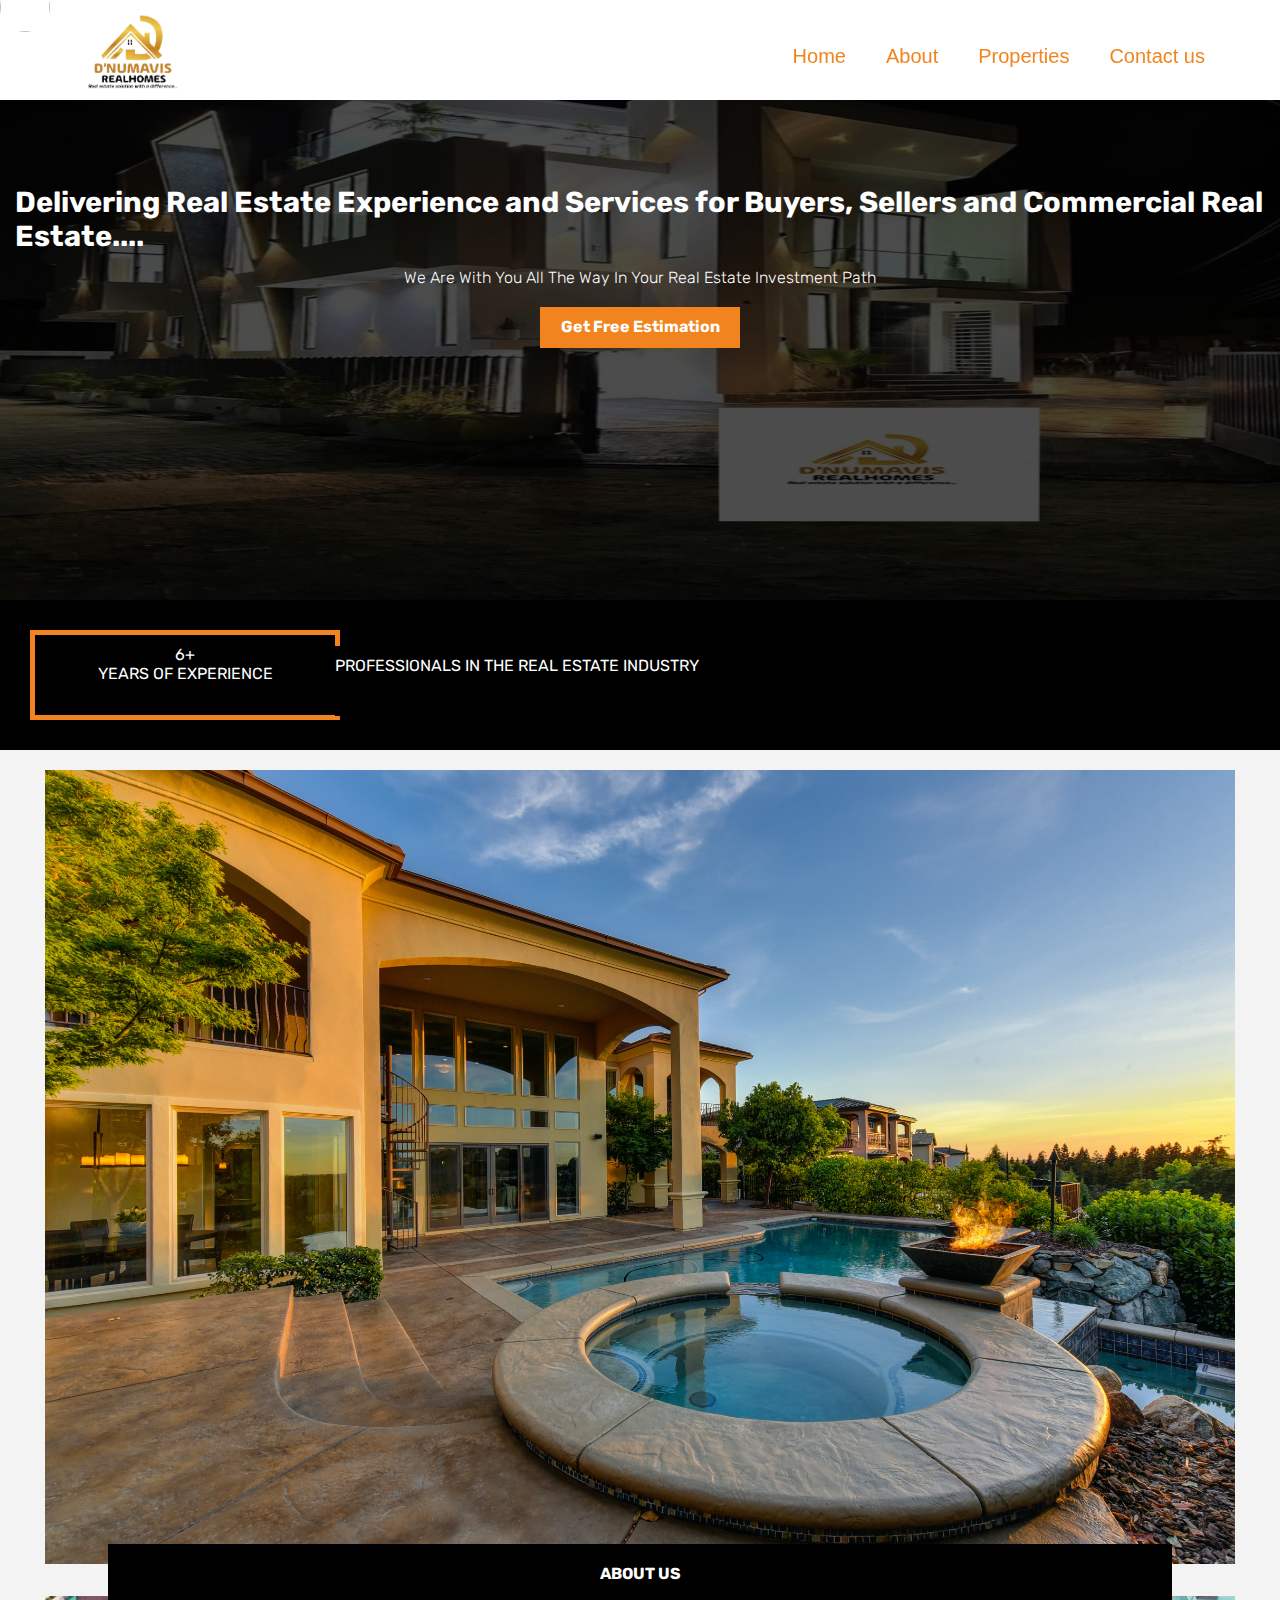
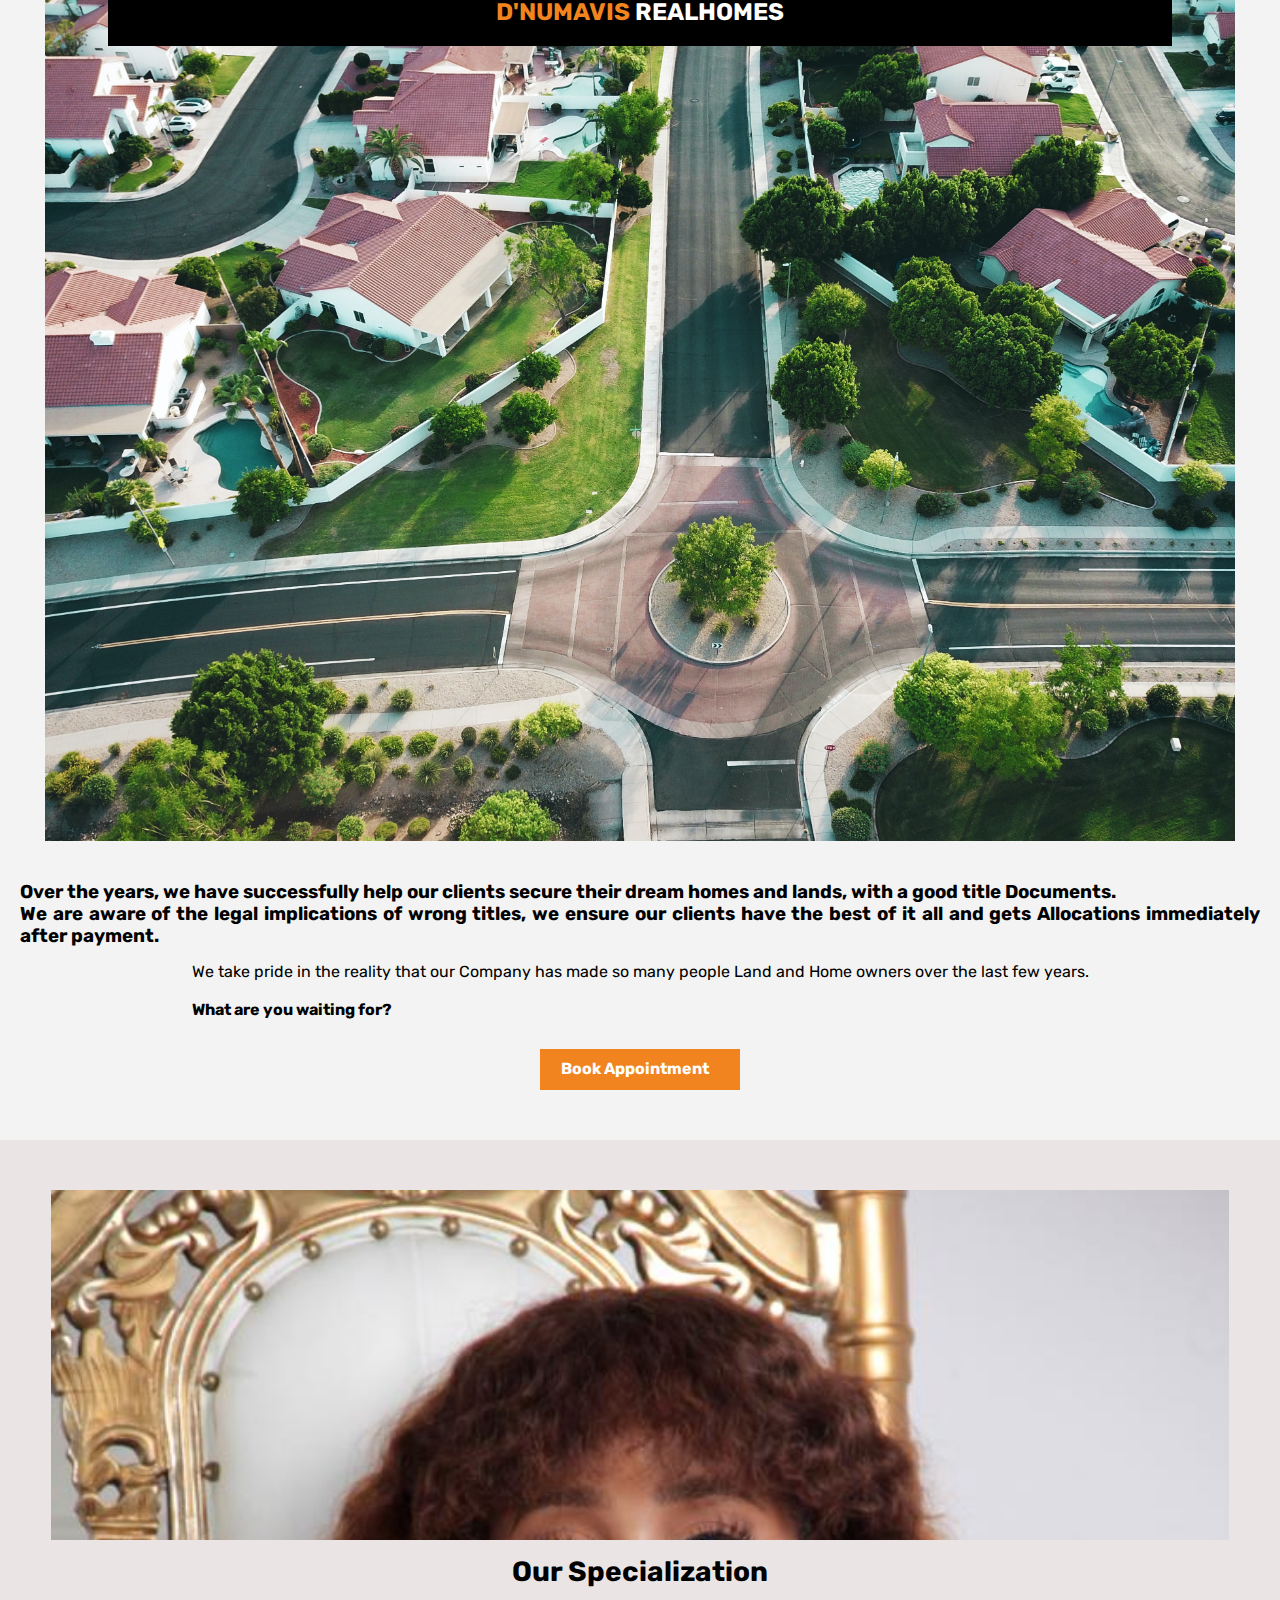
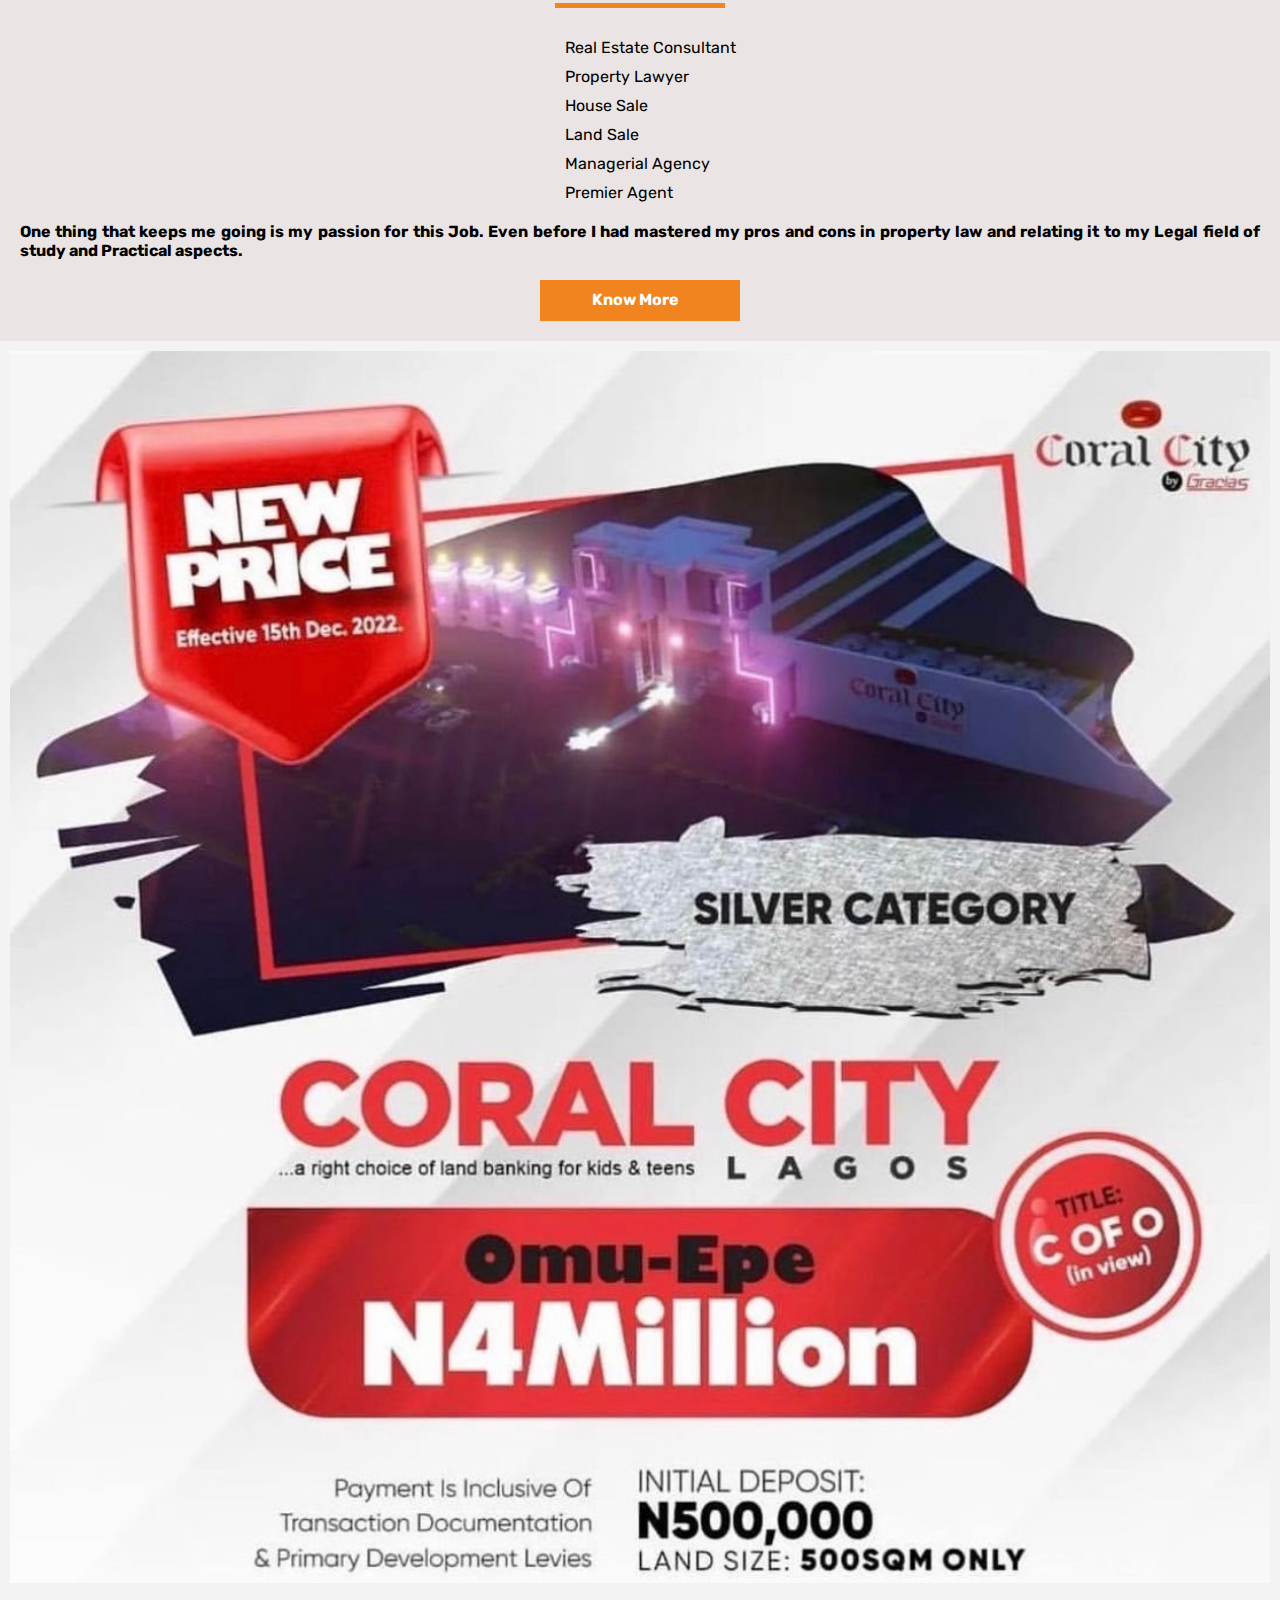
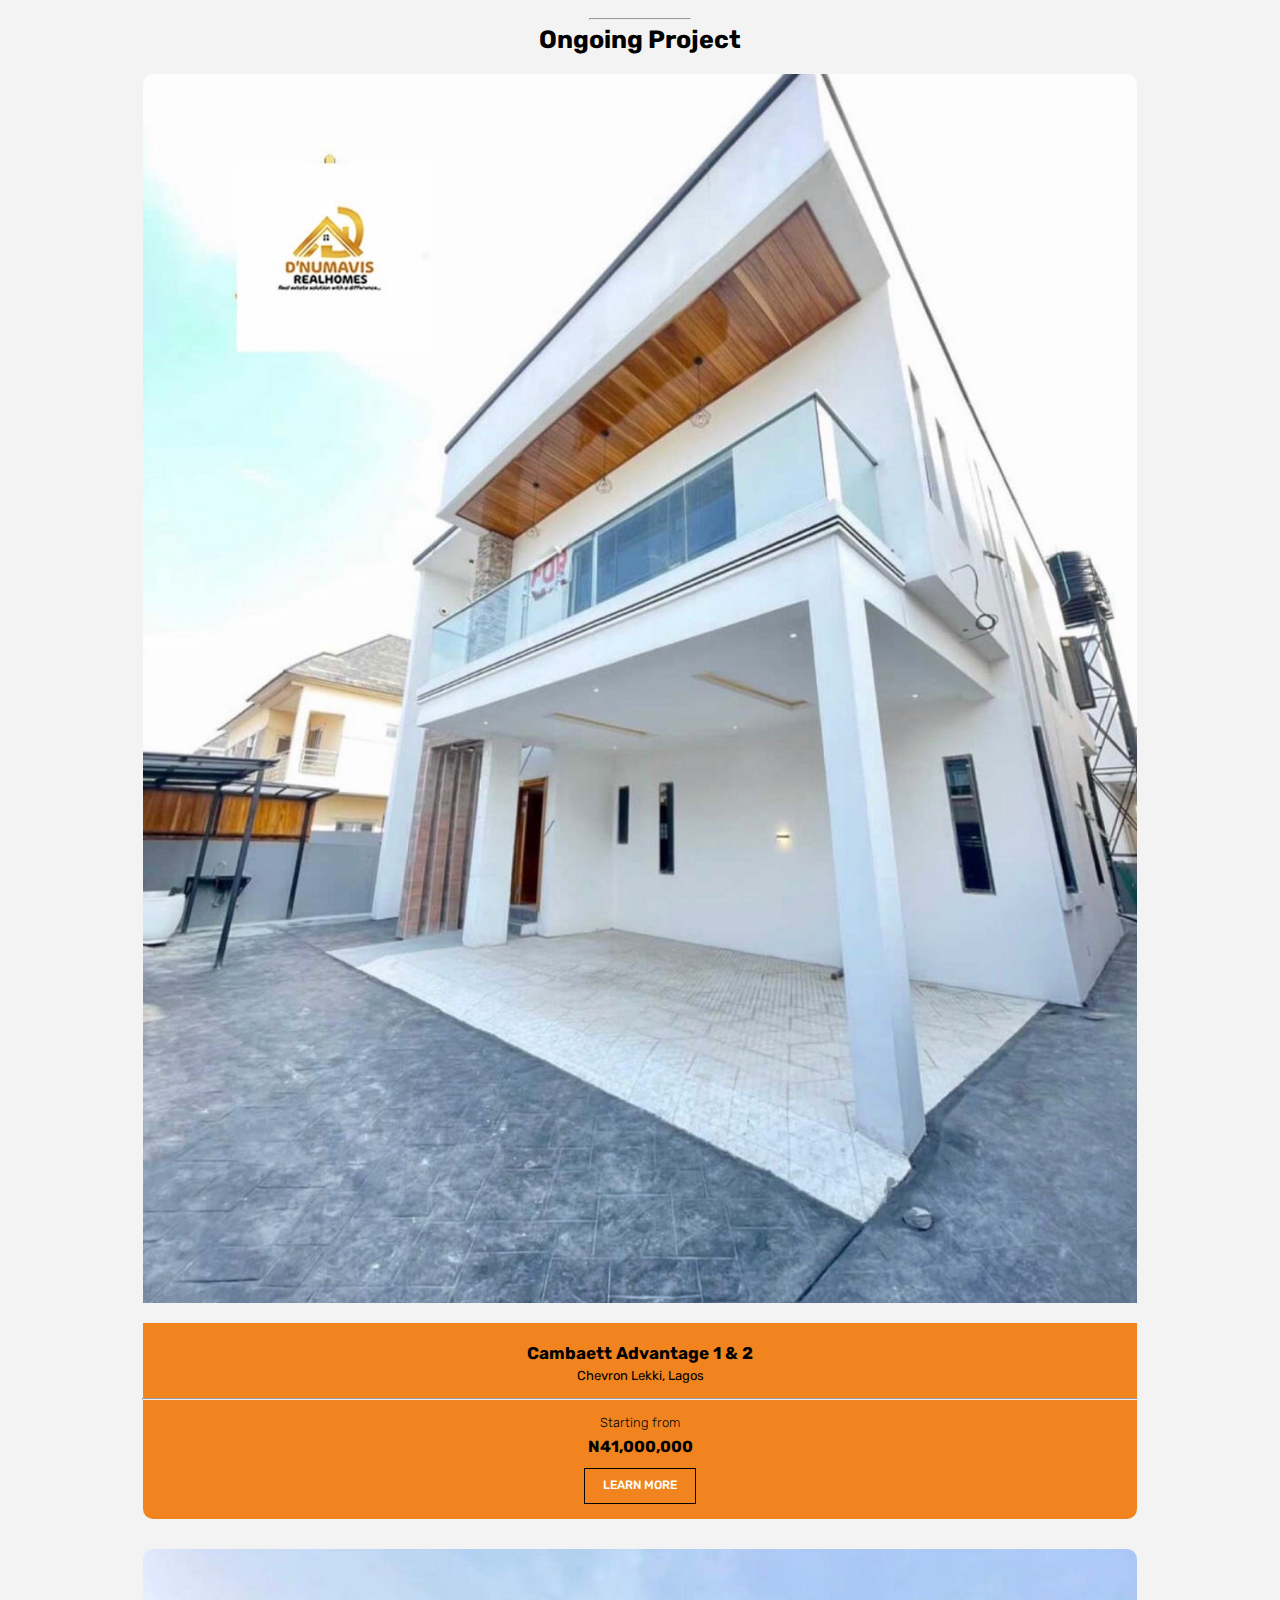
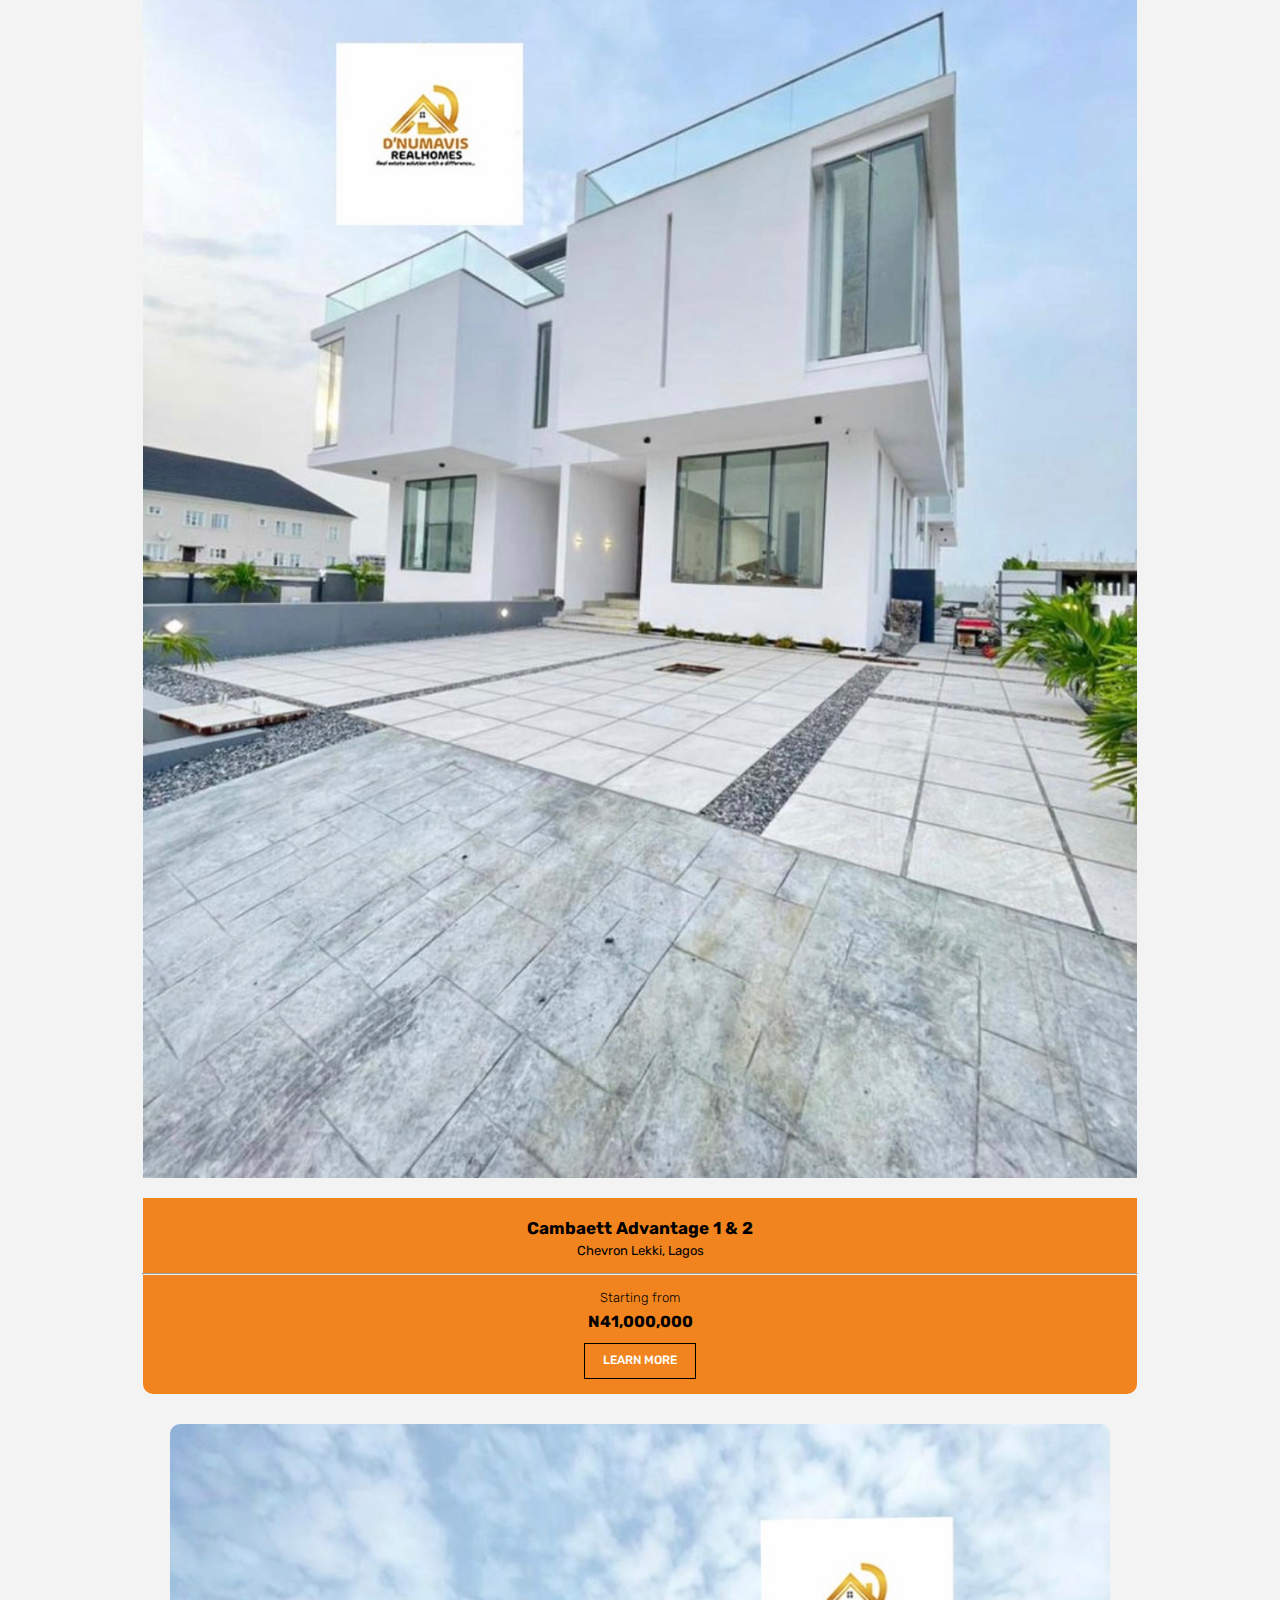
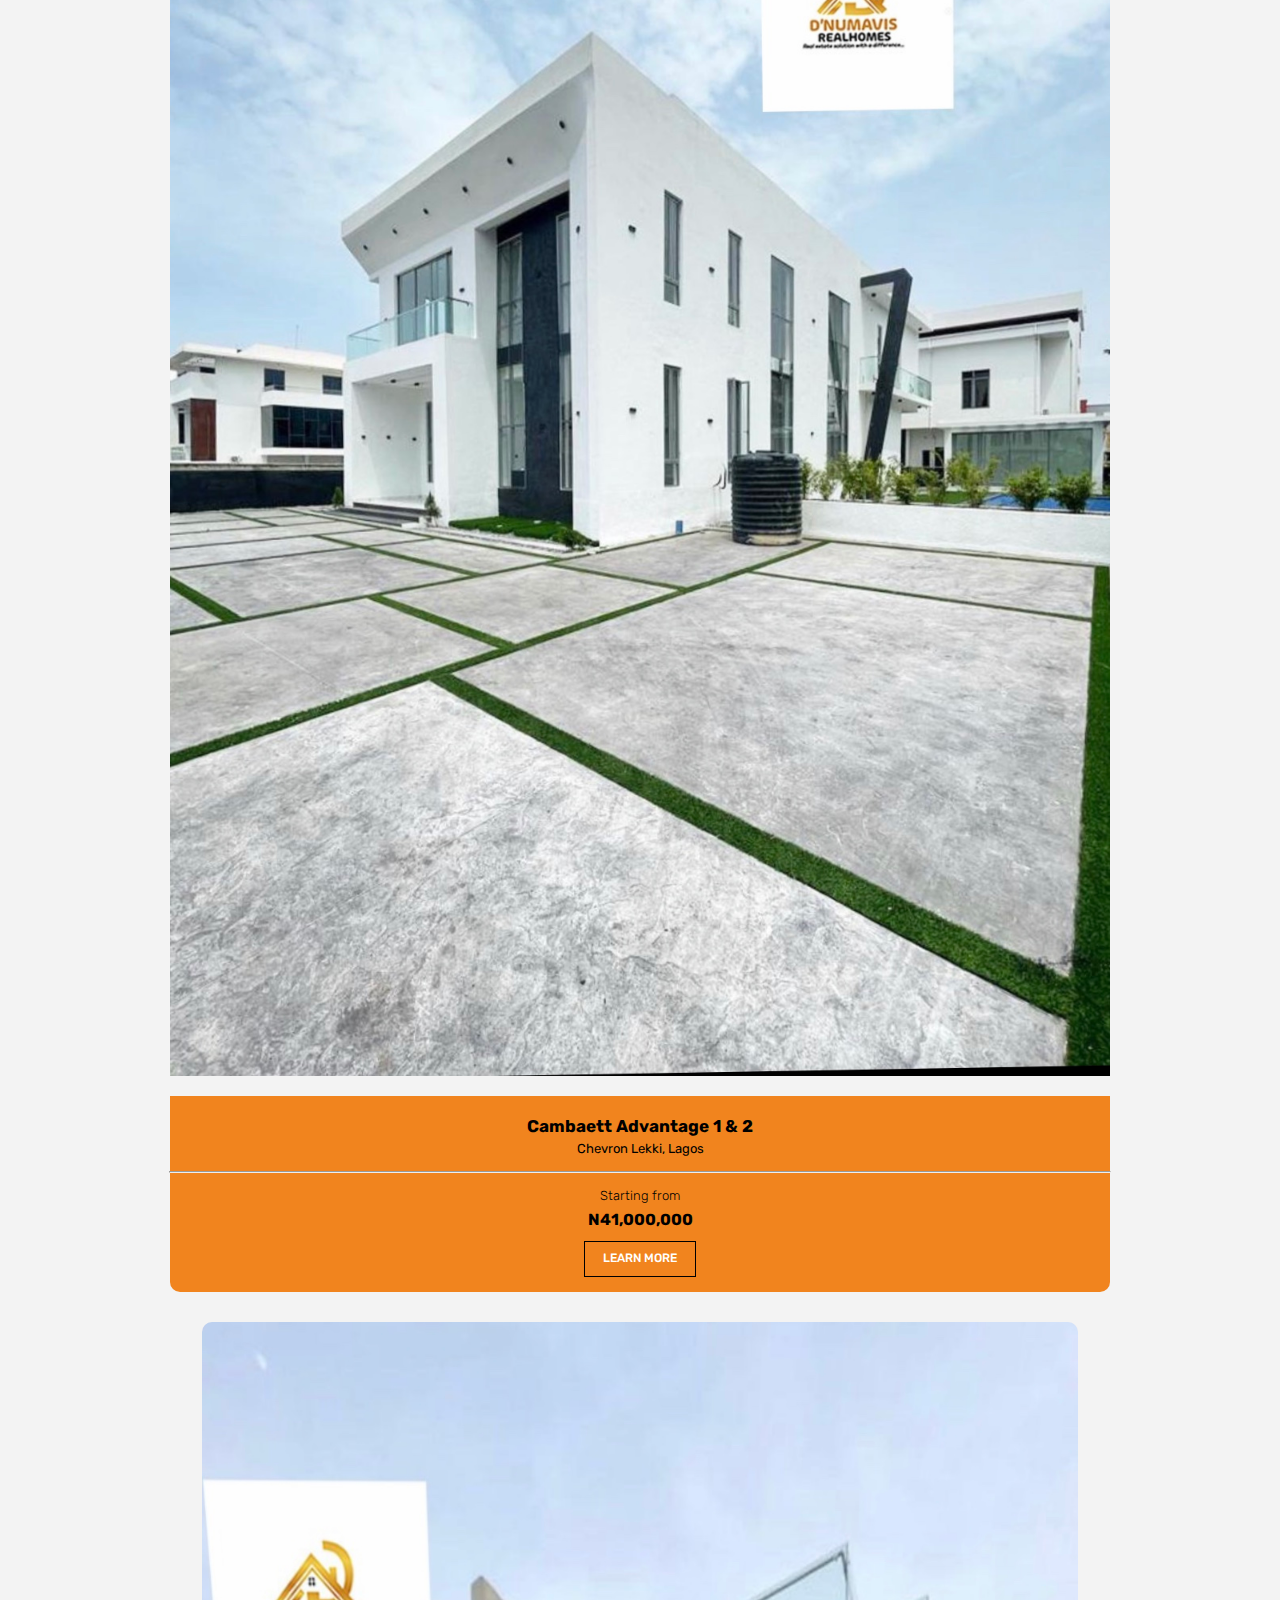
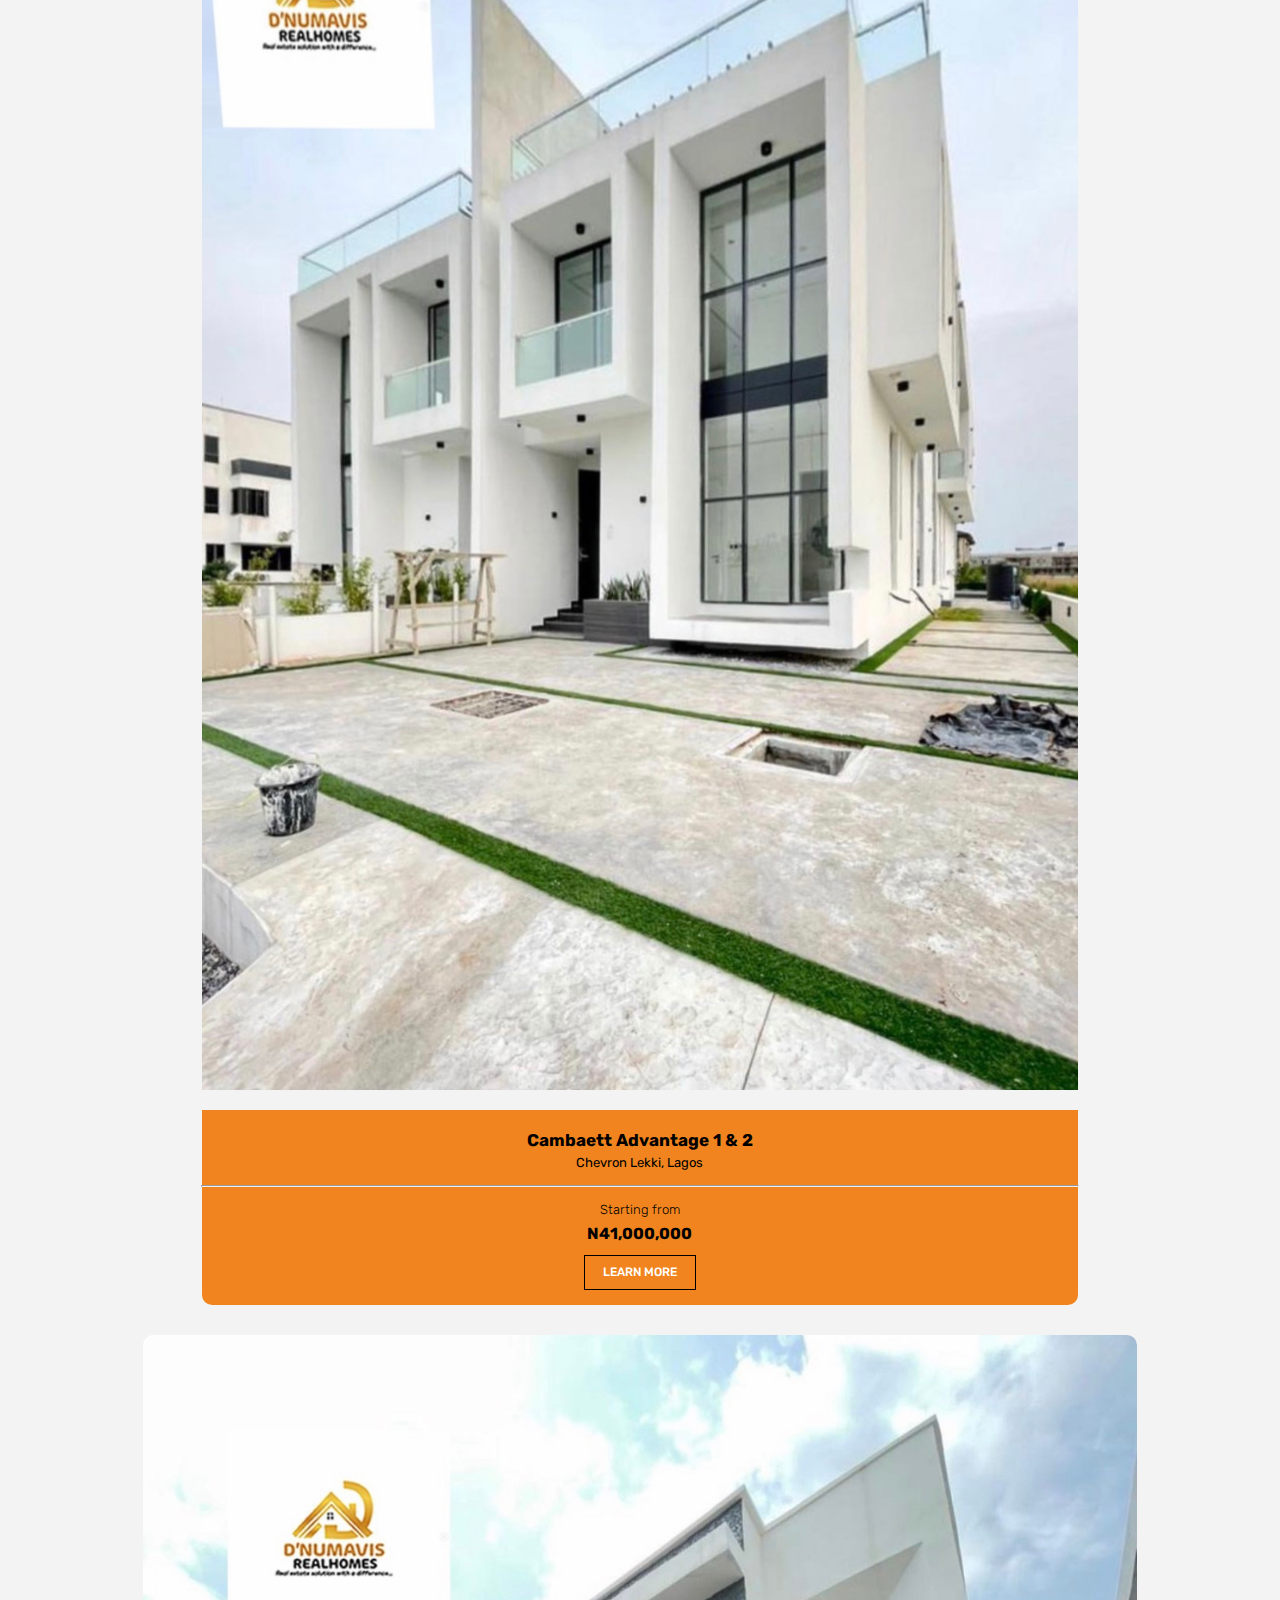
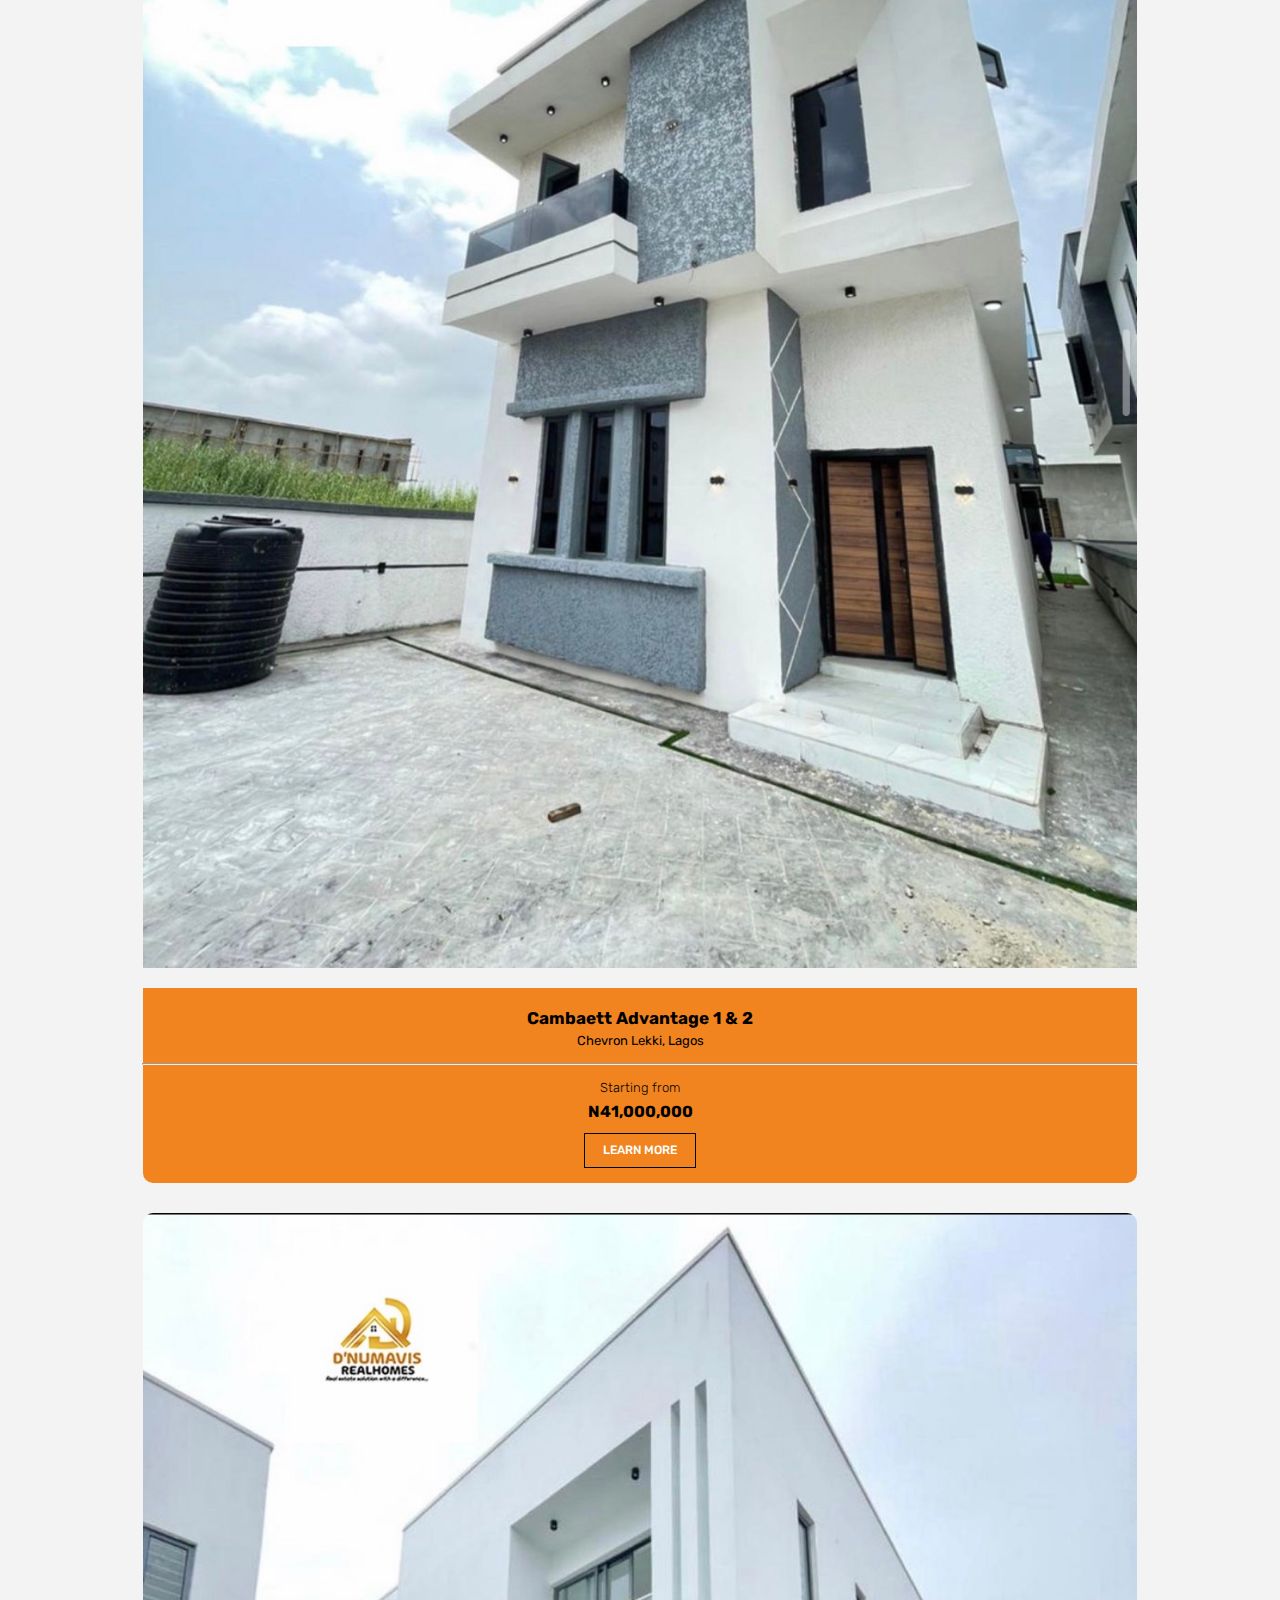
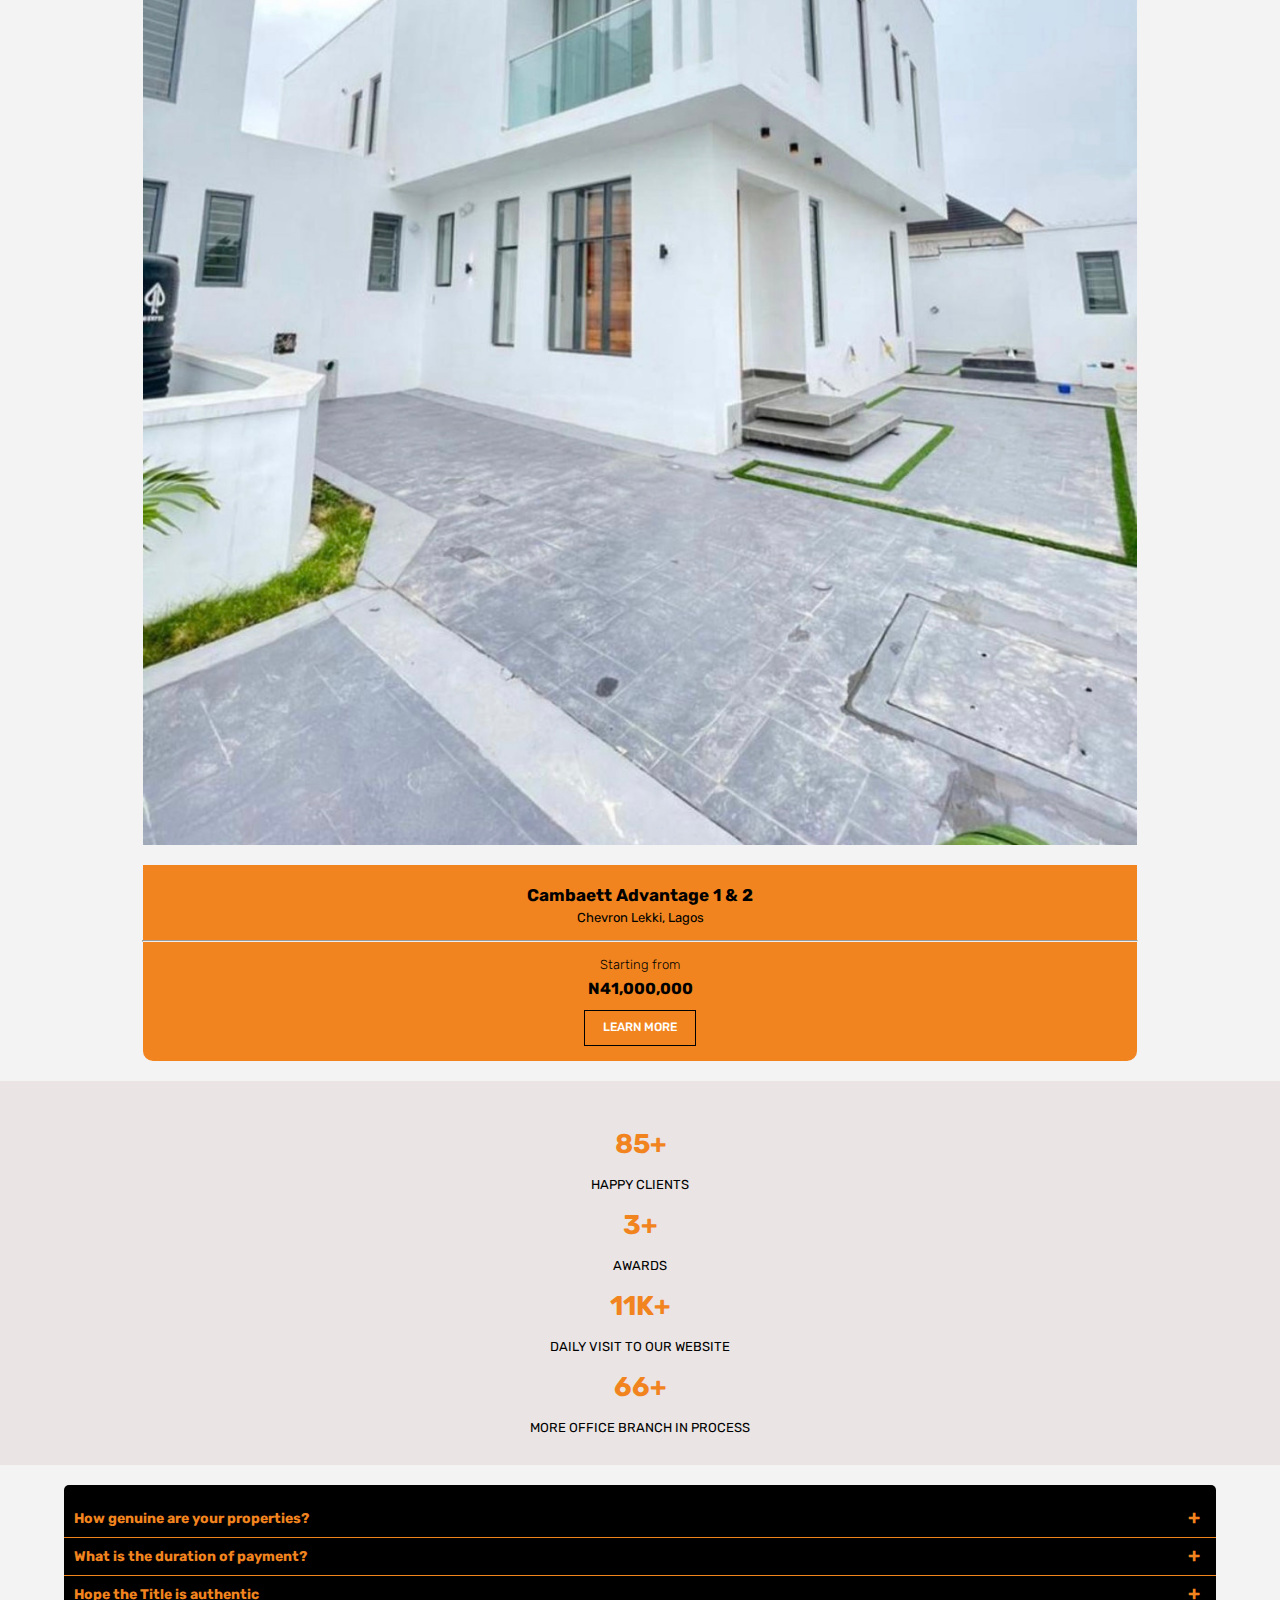
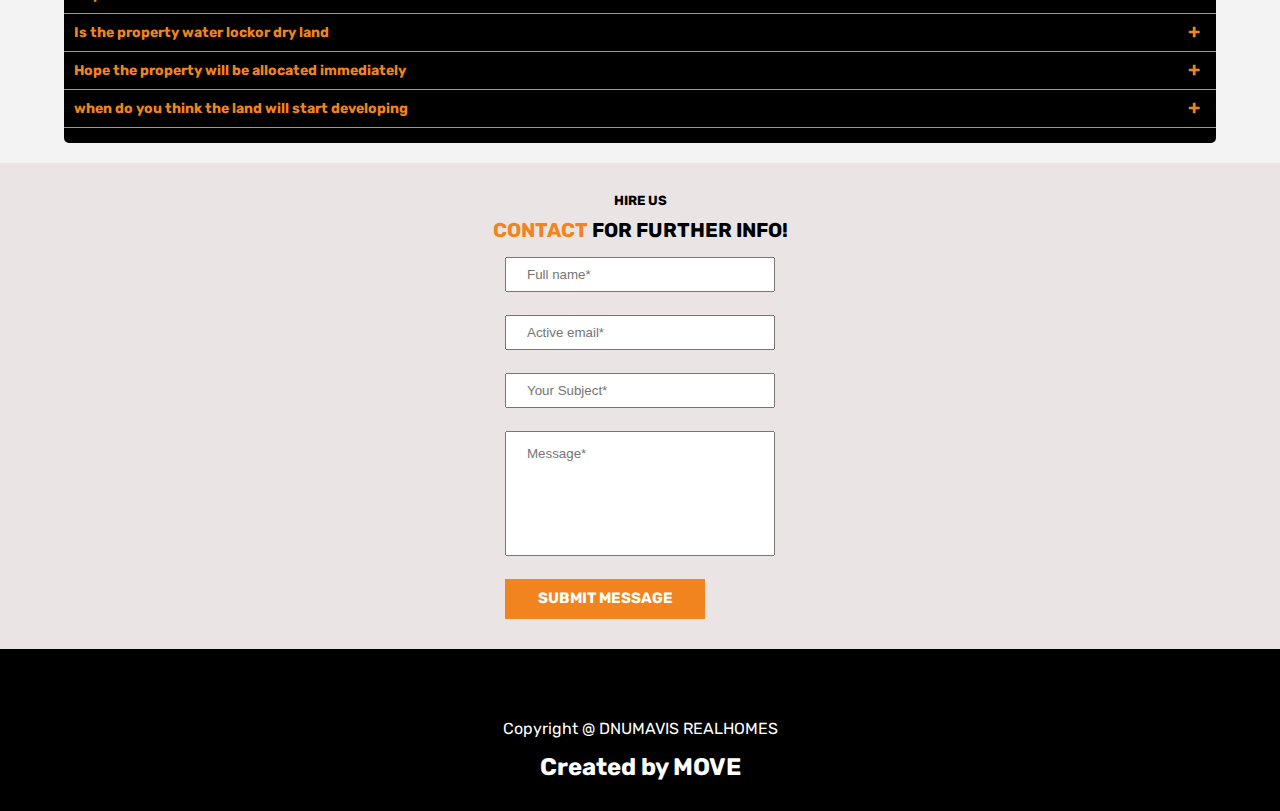
==== commit b8e1829c: "Add files via upload" ====
--- a/index.html
+++ b/index.html
@@ -29,8 +29,12 @@
 
 
         <div class="chat">
-            <a href="#"> <p class="chat-text">Chat with us</p></a>
-              <a href="#"><img class="whatsapp-img" src="assets/images/whatsapp-icon-logo-8CA4FB831E-seeklogo.com.png" ></a>
+            <a href="https://web.facebook.com/profile.php?id=100075984971781" target="_blank"><i class="fa-brands fa-facebook"></i></a>
+            <a href="https://www.instagram.com/dnumavis_realhomes/" target="_blank"><i class="fa-brands fa-instagram"></i></a>
+            <a href="https://www.tiktok.com/@dnumavis_realhomes" target="_blank"><i class="fa-brands fa-tiktok"></i></a>
+
+            <a href="https://www.youtube.com/@Dnumavis_realhomes" target="_blank"><i class="fa-brands fa-youtube"></i></a>
+          <!----    <a href="#"><img class="whatsapp-img" src="assets/images/whatsapp-icon-logo-8CA4FB831E-seeklogo.com.png" ></a> -->
           </div>  
         
           <div  class="scrollTop"><i class="fa-solid fa-chevron-up"></i></div>
@@ -39,7 +43,13 @@
 <header>
 
     <div class="logo-card">
-     <img src="assets/images/real logo 2.png" width="100">
+   <a href="index.html"> <img src="assets/images/real logo 2.png" width="100"></a> 
+         </div>
+
+
+         <div class="whatsapp-img"> 
+            <a href="https://api.whatsapp.com/send?phone=2348169243751"><img class="whatsapp-img" src="assets/images/icone-du-logo-whatsapp-orange.png" >
+         </a> 
          </div>
 
 
@@ -531,4 +541,4 @@
 
  <script src="assets/js/main.js"></script>
     </body>
-</html>
+</html>